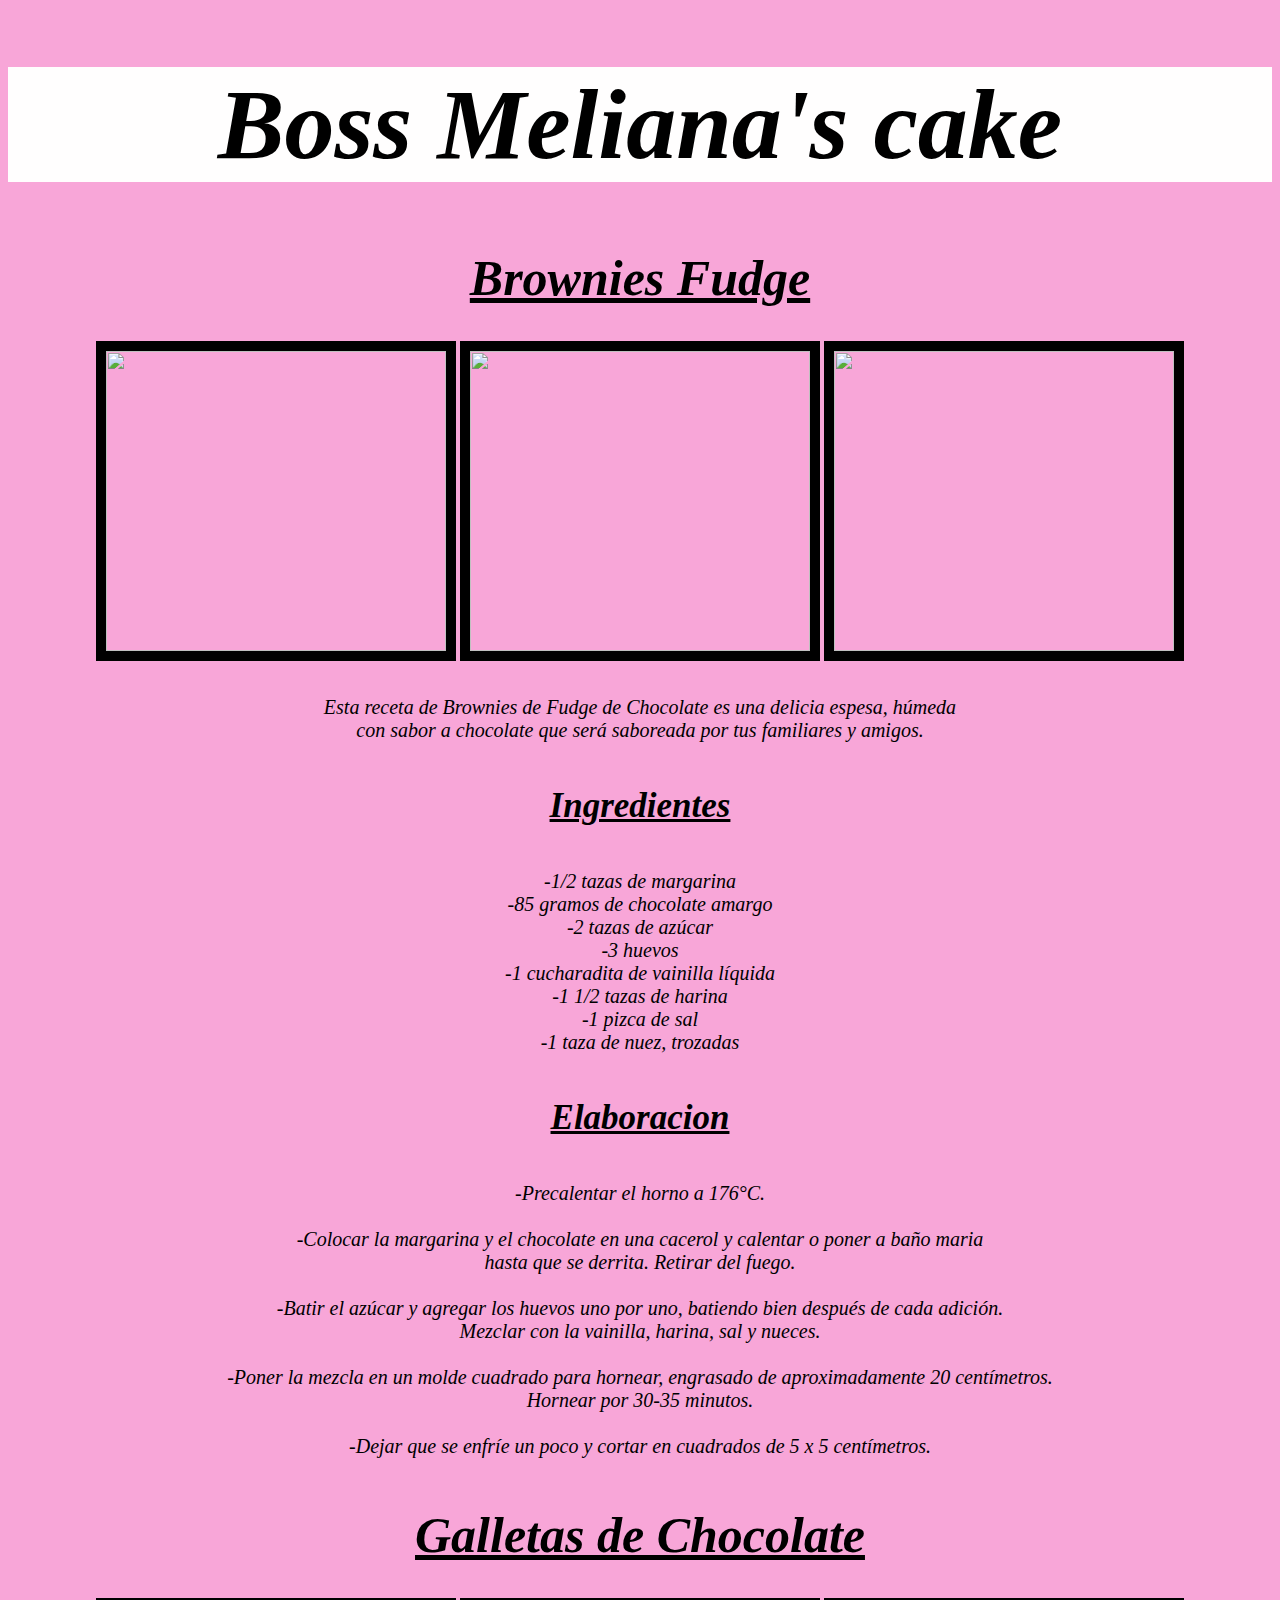
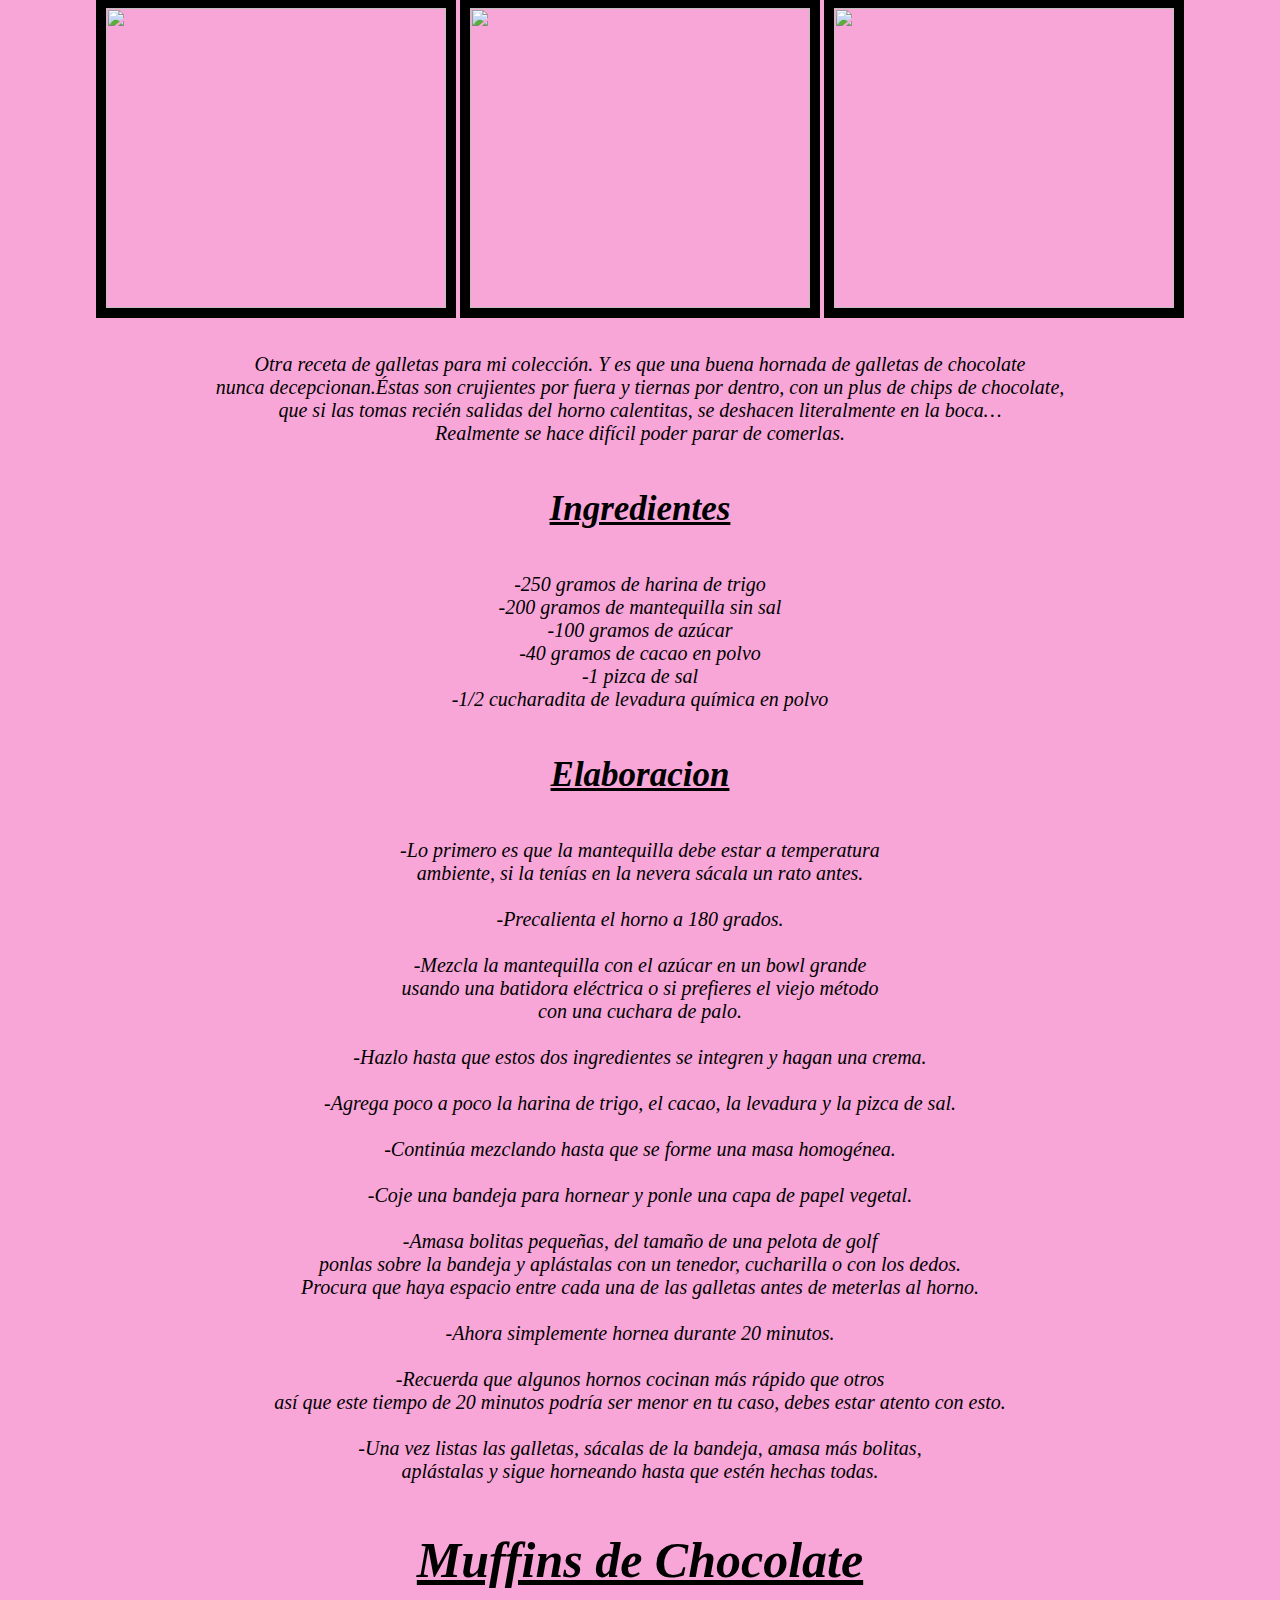
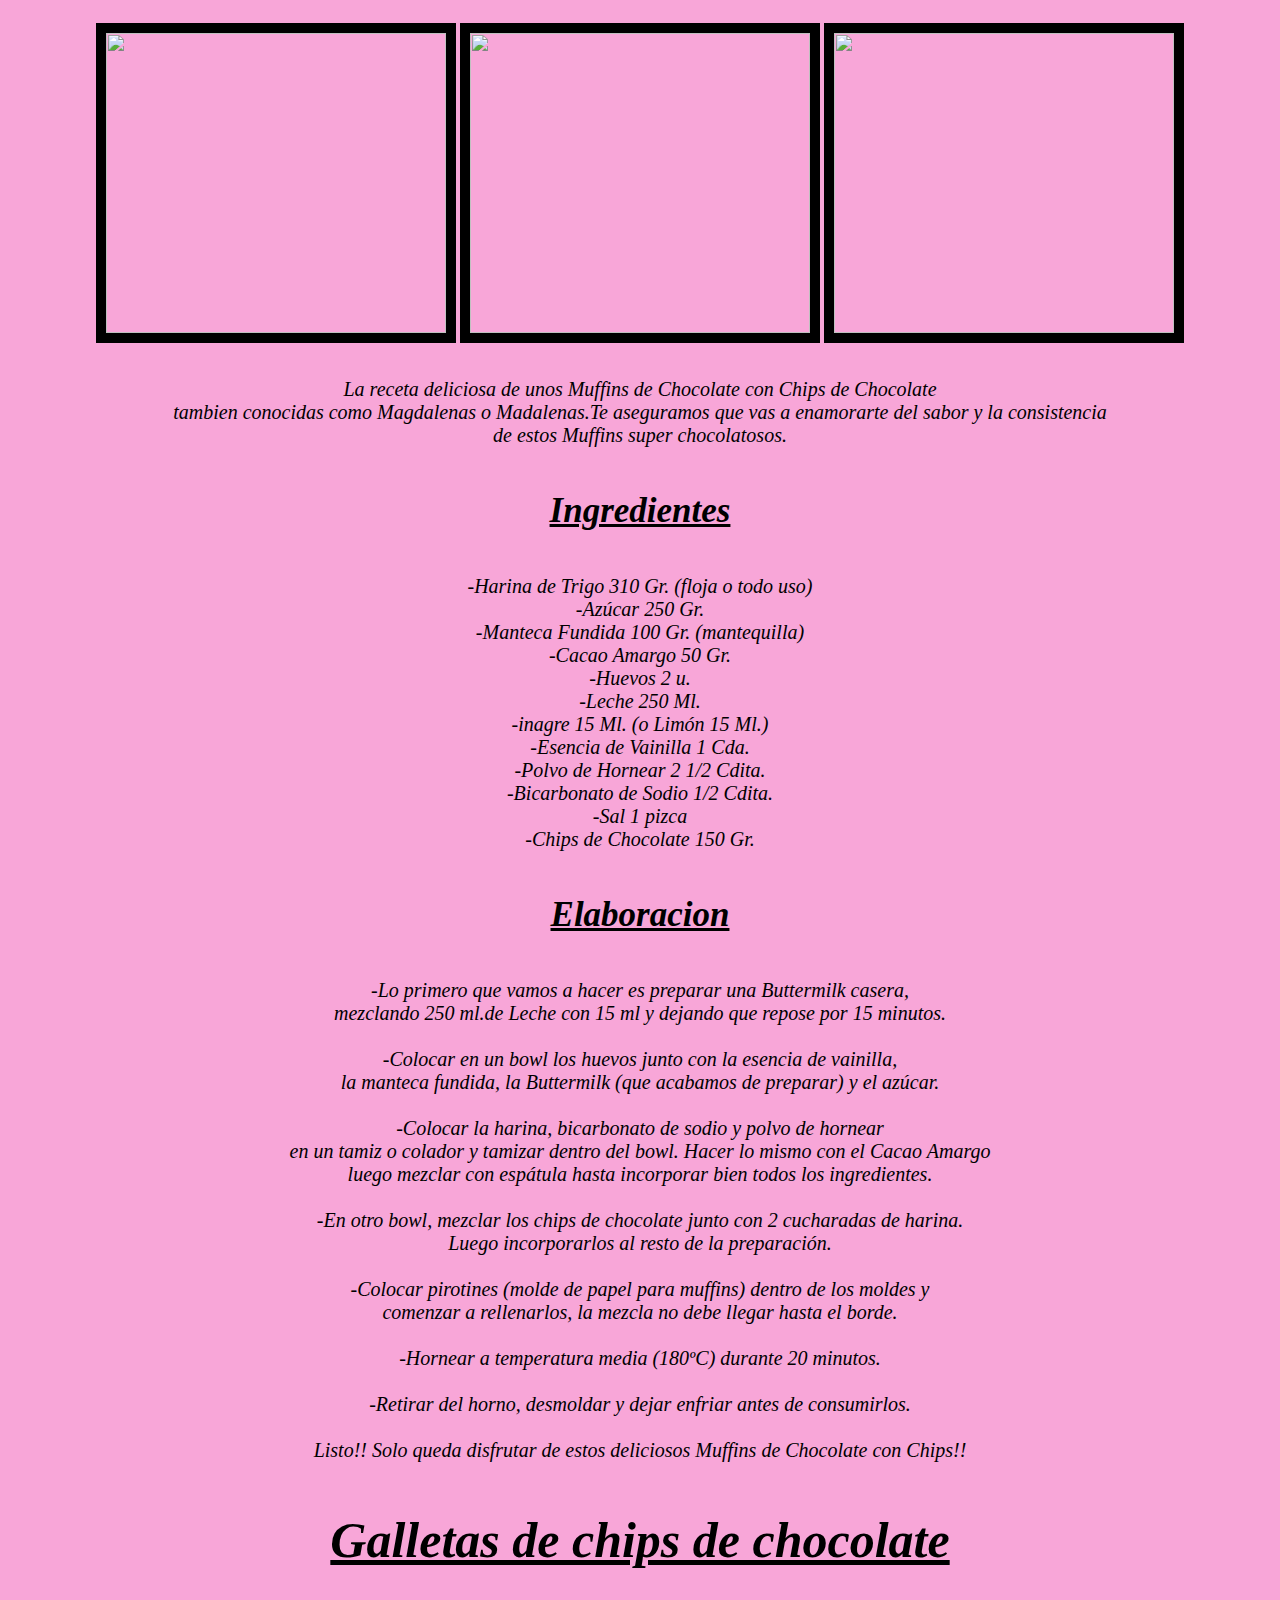
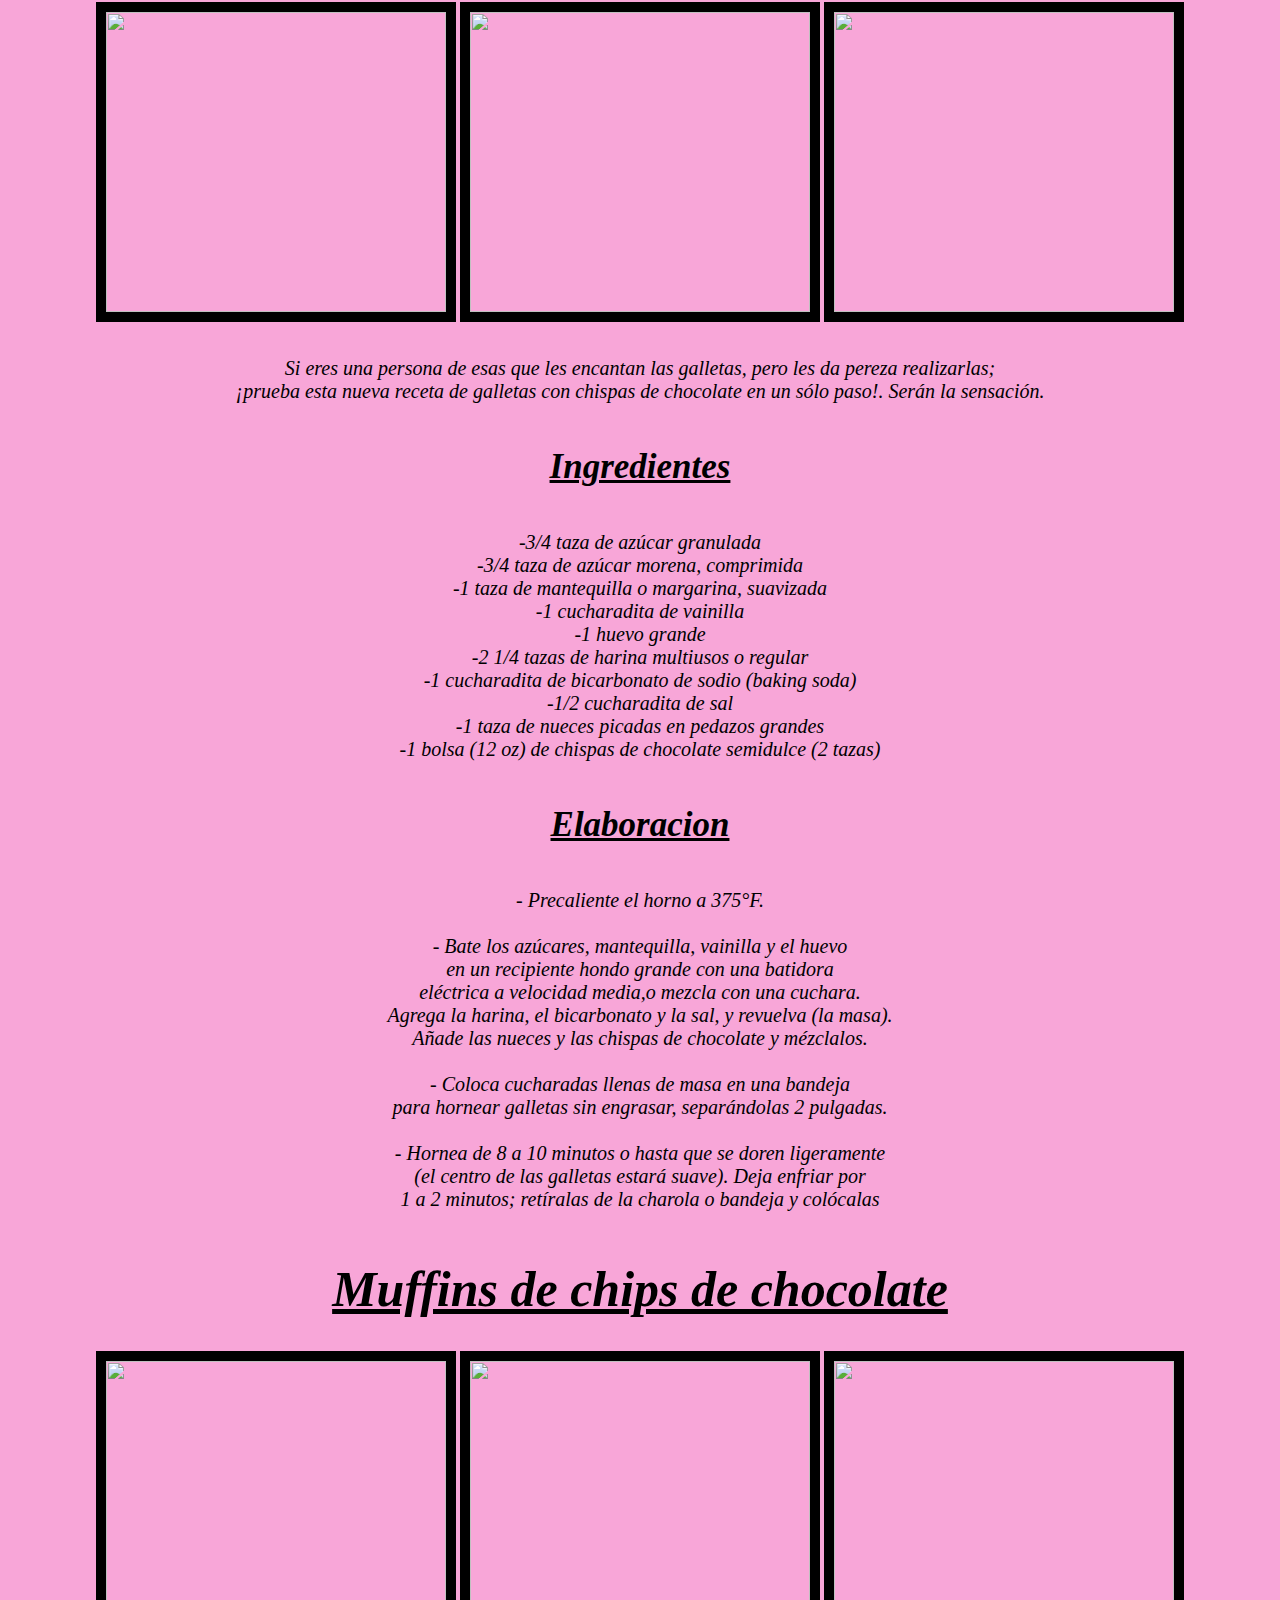
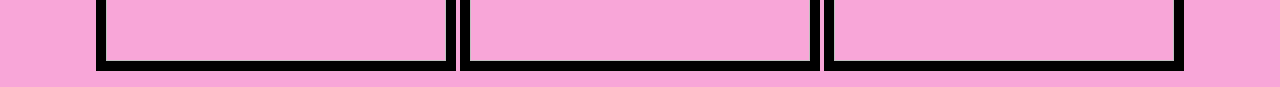
==== index.html @ 30015c32 "test" ====
<!DOCTYPE html>
<html lang="en">
<head>
    <meta charset="UTF-8">
    <meta http-equiv="X-UA-Compatible" content="IE=edge">
    <meta name="viewport" content="width=device-width, initial-scale=1.0">
    <title>Boss Meliana's cake</title>
    <link rel="stylesheet" href="style.css">

  
</head>
<body>

    <body bgcolor="#F8A6D8">
    
    <center>
        <h1 class="Boss">Boss Meliana's cake</h1>
    </center>
    <center>
        <h1 class="titulos">Brownies Fudge</h1>
        <img src="C:\Users\HP\OneDrive - Escuela Salesiana Santo Domingo Savio\Desktop\Meliana\Imagenes\Captura de pantalla 2022-04-24 121822.png" class="Brownies">
        <img src="C:\Users\HP\OneDrive - Escuela Salesiana Santo Domingo Savio\Desktop\Meliana\Imagenes\Captura de pantalla 2022-04-24 120339.png " class="Brownies">
        <img src="C:\Users\HP\OneDrive - Escuela Salesiana Santo Domingo Savio\Desktop\Meliana\Imagenes\Captura de pantalla 2022-04-24 121933.png" class="Brownies">
        <P class="Cuerpo">Esta receta de Brownies de Fudge de Chocolate es una delicia espesa, húmeda<br>
        con sabor a chocolate que será saboreada por tus familiares y amigos.</P>
        <h2 class="subtitulos">Ingredientes</h2>
        <P class="Cuerpo">
            -1/2 tazas de margarina<br>
            -85 gramos de chocolate amargo<br>
            -2 tazas de azúcar<br>
            -3 huevos<br>
            -1 cucharadita de vainilla líquida<br>
            -1 1/2 tazas de harina<br>
            -1 pizca de sal<br>
            -1 taza de nuez, trozadas<br> </P>
            <h2 class="subtitulos">Elaboracion</h2>
            <p class="Cuerpo">
        -Precalentar el horno a 176°C.<br>
        <br>-Colocar la margarina y el chocolate en una cacerol y calentar o poner a baño maria<br>
        hasta que se derrita. Retirar del fuego.<br>
        <br>-Batir el azúcar y agregar los huevos uno por uno, batiendo bien después de cada adición.<br>
        Mezclar con la vainilla, harina, sal y nueces.<br>
        <br>-Poner la mezcla en un molde cuadrado para hornear, engrasado de aproximadamente 20 centímetros.<br>
        Hornear por 30-35 minutos.<br>
        <br>-Dejar que se enfríe un poco y cortar en cuadrados de 5 x 5 centímetros.<br></p>
        <h1 class="titulos">Galletas de Chocolate </h1>
        <div>
        <img src="C:\Users\HP\OneDrive - Escuela Salesiana Santo Domingo Savio\Desktop\Meliana\Imagenes\PortadaWeb-750x500.jpg" class="Brownies"> 
        <img src="C:\Users\HP\OneDrive - Escuela Salesiana Santo Domingo Savio\Desktop\Meliana\Imagenes\Captura de pantalla 2022-04-07 115730.png " class="Brownies">
        <img src="C:\Users\HP\OneDrive - Escuela Salesiana Santo Domingo Savio\Desktop\Meliana\Imagenes\Captura de pantalla 2022-04-07 120721.png" class="Brownies">
        </div>
       <p class="Cuerpo">
        Otra receta de galletas para mi colección. Y es que una buena hornada de galletas de chocolate<br>
        nunca decepcionan.Éstas son crujientes por fuera y tiernas por dentro, con un plus de chips de chocolate,<br>
        que si las tomas recién salidas del horno calentitas, se deshacen literalmente en la boca…<br>
        Realmente se hace difícil poder parar de comerlas.<br></p>
        <h2 class="subtitulos">Ingredientes</h2>
        <p class="Cuerpo">
            -250 gramos de harina de trigo<br>
            -200 gramos de mantequilla sin sal<br>
            -100 gramos de azúcar<br>
            -40 gramos de cacao en polvo<br>
            -1 pizca de sal<br>
            -1/2 cucharadita de levadura química en polvo<br>   
        </p>
        <h2 class="subtitulos">Elaboracion</h2>
           <p class="Cuerpo">
            -Lo primero es que la mantequilla debe estar a temperatura<br> 
            ambiente, si la tenías en la nevera sácala un rato antes.<br>
            <br>-Precalienta el horno a 180 grados.<br>
            <br>-Mezcla la mantequilla con el azúcar en un bowl grande<br>
            usando una batidora eléctrica o si prefieres el viejo método<br>
            con una cuchara de palo.<br>
            <br>-Hazlo hasta que estos dos ingredientes se integren y hagan una crema.<br>
            <br>-Agrega poco a poco la harina de trigo, el cacao, la levadura y la pizca de sal.<br>
            <br>-Continúa mezclando hasta que se forme una masa homogénea.<br>
            <br>-Coje una bandeja para hornear y ponle una capa de papel vegetal.<br>
            <br>-Amasa bolitas pequeñas, del tamaño de una pelota de golf<br>
            ponlas sobre la bandeja y aplástalas con un tenedor, cucharilla o con los dedos.<br>
            Procura que haya espacio entre cada una de las galletas antes de meterlas al horno.<br>
            <br>-Ahora simplemente hornea durante 20 minutos.<br>
            <br>-Recuerda que algunos hornos cocinan más rápido que otros<br>
            así que este tiempo de 20 minutos podría ser menor en tu caso, debes estar atento con esto.<br>
            <br>-Una vez listas las galletas, sácalas de la bandeja, amasa más bolitas,<br>
            aplástalas y sigue horneando hasta que estén hechas todas.<br> 
        </p>
        <h1 class="titulos">Muffins de Chocolate</h1>
        <img src="C:\Users\HP\OneDrive - Escuela Salesiana Santo Domingo Savio\Desktop\Meliana\Imagenes\Captura de pantalla 2022-04-07 122005.png" class="Brownies">
       <img src="C:\Users\HP\OneDrive - Escuela Salesiana Santo Domingo Savio\Desktop\Meliana\Imagenes\Captura de pantalla 2022-04-07 122232.png" class="Brownies">
        <img src="C:\Users\HP\OneDrive - Escuela Salesiana Santo Domingo Savio\Desktop\Meliana\Imagenes\Captura de pantalla 2022-04-24 122651.png" class="Brownies">
        <p class="Cuerpo"> 
        La receta deliciosa de unos Muffins de Chocolate con Chips de Chocolate<br>
        tambien conocidas como Magdalenas o Madalenas.Te aseguramos que vas a enamorarte del sabor y la consistencia<br>
        de estos Muffins super chocolatosos.<br></p>
        <h2 class="subtitulos">Ingredientes</h2>
        <p class="Cuerpo">
            -Harina de Trigo 310 Gr. (floja o todo uso)<br>
            -Azúcar  250 Gr.<br>
            -Manteca Fundida  100 Gr. (mantequilla)<br>
            -Cacao Amargo 50 Gr.<br>
            -Huevos  2 u.<br>
            -Leche 250 Ml.<br>
            -inagre 15 Ml. (o Limón 15 Ml.)<br>
            -Esencia de Vainilla  1 Cda.<br>
            -Polvo de Hornear  2 1/2 Cdita.<br>
            -Bicarbonato de Sodio  1/2 Cdita.<br>
            -Sal 1 pizca<br>
            -Chips de Chocolate  150 Gr.<br>
        <h2 class="subtitulos">Elaboracion</h2>
        <p class="Cuerpo">
        -Lo primero que vamos a hacer es preparar una Buttermilk casera,<br>
        mezclando 250 ml.de Leche con 15 ml y dejando que repose por 15 minutos.<br>
        <br>-Colocar en un bowl los huevos junto con la esencia de vainilla,<br>
        la manteca fundida, la Buttermilk (que acabamos de preparar) y el azúcar.<br>
        <br>-Colocar la harina, bicarbonato de sodio y polvo de hornear<br>
        en un tamiz o colador y tamizar dentro del bowl. Hacer lo mismo con el Cacao Amargo<br>
        luego mezclar con espátula hasta incorporar bien todos los ingredientes.<br>
        <br>-En otro bowl, mezclar los chips de chocolate junto con 2 cucharadas de harina.<br>
        Luego incorporarlos al resto de la preparación.<br>
        <br>-Colocar pirotines (molde de papel para muffins) dentro de los moldes y<br>
        comenzar a rellenarlos, la mezcla no debe llegar hasta el borde.<br>
        <br>-Hornear a temperatura media (180ºC) durante 20 minutos.<br>
        <br>-Retirar del horno, desmoldar y dejar enfriar antes de consumirlos.<br>
        <br>Listo!! Solo queda disfrutar de estos deliciosos Muffins de Chocolate con Chips!!<br>
        </p>
        <h1 class="titulos">Galletas de chips de chocolate </h1>
        <img src="C:\Users\HP\OneDrive - Escuela Salesiana Santo Domingo Savio\Desktop\Meliana\Imagenes\Captura de pantalla 2022-04-24 123259.png" class="Brownies">
        <img src=" C:\Users\HP\OneDrive - Escuela Salesiana Santo Domingo Savio\Desktop\Meliana\Imagenes\Captura de pantalla 2022-04-24 123202.png" class="Brownies">
        <img src="C:\Users\HP\OneDrive - Escuela Salesiana Santo Domingo Savio\Desktop\Meliana\Imagenes\Captura de pantalla 2022-04-20 090207.png " class="Brownies">
        <p class="Cuerpo">
        Si eres una persona de esas que les encantan las galletas, pero les da pereza realizarlas;<br>
        ¡prueba esta nueva receta de galletas con chispas de chocolate en un sólo paso!. Serán la sensación.<br>
        <h2 class="subtitulos">Ingredientes</h2>
        <p class="Cuerpo">
        -3/4 taza de azúcar granulada<br>
        -3/4 taza de azúcar morena, comprimida<br>
        -1 taza de mantequilla o margarina, suavizada<br>
        -1 cucharadita de vainilla<br>
        -1 huevo grande<br>
        -2 1/4 tazas de harina multiusos o regular<br>
        -1 cucharadita de bicarbonato de sodio (baking soda)<br> 
        -1/2 cucharadita de sal<br>
        -1 taza de nueces picadas en pedazos grandes<br>
        -1 bolsa (12 oz) de chispas de chocolate semidulce (2 tazas)<br>
        </p>
        <h2 class="subtitulos">Elaboracion</h2>
        <p class="Cuerpo">        
        - Precaliente el horno a 375°F.<br>
        <br>- Bate los azúcares, mantequilla, vainilla y el huevo<br>
        en un recipiente hondo grande con una batidora<br>
        eléctrica a velocidad media,o mezcla con una cuchara.<br>
        Agrega la harina, el bicarbonato y la sal, y revuelva (la masa).<br>
        Añade las nueces y las chispas de chocolate y mézclalos.<br>
        <br>- Coloca cucharadas llenas de masa en una bandeja<br>
        para hornear galletas sin engrasar, separándolas 2 pulgadas.<br>
        <br>- Hornea de 8 a 10 minutos o hasta que se doren ligeramente<br>
        (el centro de las galletas estará suave). Deja enfriar por<br>
        1 a 2 minutos; retíralas de la charola o bandeja y colócalas<br>
    </p>
    <p>
        <h1 class="titulos">Muffins de chips de chocolate </h1>
        <img src= "Imagenes/galletas.png" class="Brownies">
        <img src="C:\Users\HP\OneDrive - Escuela Salesiana Santo Domingo Savio\Desktop\Meliana\Imagenes\Captura de pantalla 2022-04-27 082816.png" class="Brownies">
        <img src="C:\Users\HP\OneDrive - Escuela Salesiana Santo Domingo Savio\Desktop\Meliana\Imagenes\Captura de pantalla 2022-04-25 125140.png" class="Brownies">
    </p>
   
</center>
 </body> 
</html>
---- style.css ----
h1.Boss {
  background-color: rgb(255, 254, 254);
  font-style: italic;
  font-weight: 700px;
  font-size: 100px;
}
.Brownies {
  text-align: left;
  width: 340px;
  height: 300px;
  border: 10px solid; 
}  
h1.titulos {
  font-style: italic;
  font-size: 50px;
  text-decoration: underline;
  
}
p.Cuerpo {
  padding: 15px;
  font-style: italic;
  font-size: 20px;
  position: static;

}
h2.subtitulos {
 font-size: 35px;
 font-style:italic ;
 text-decoration: underline;
}
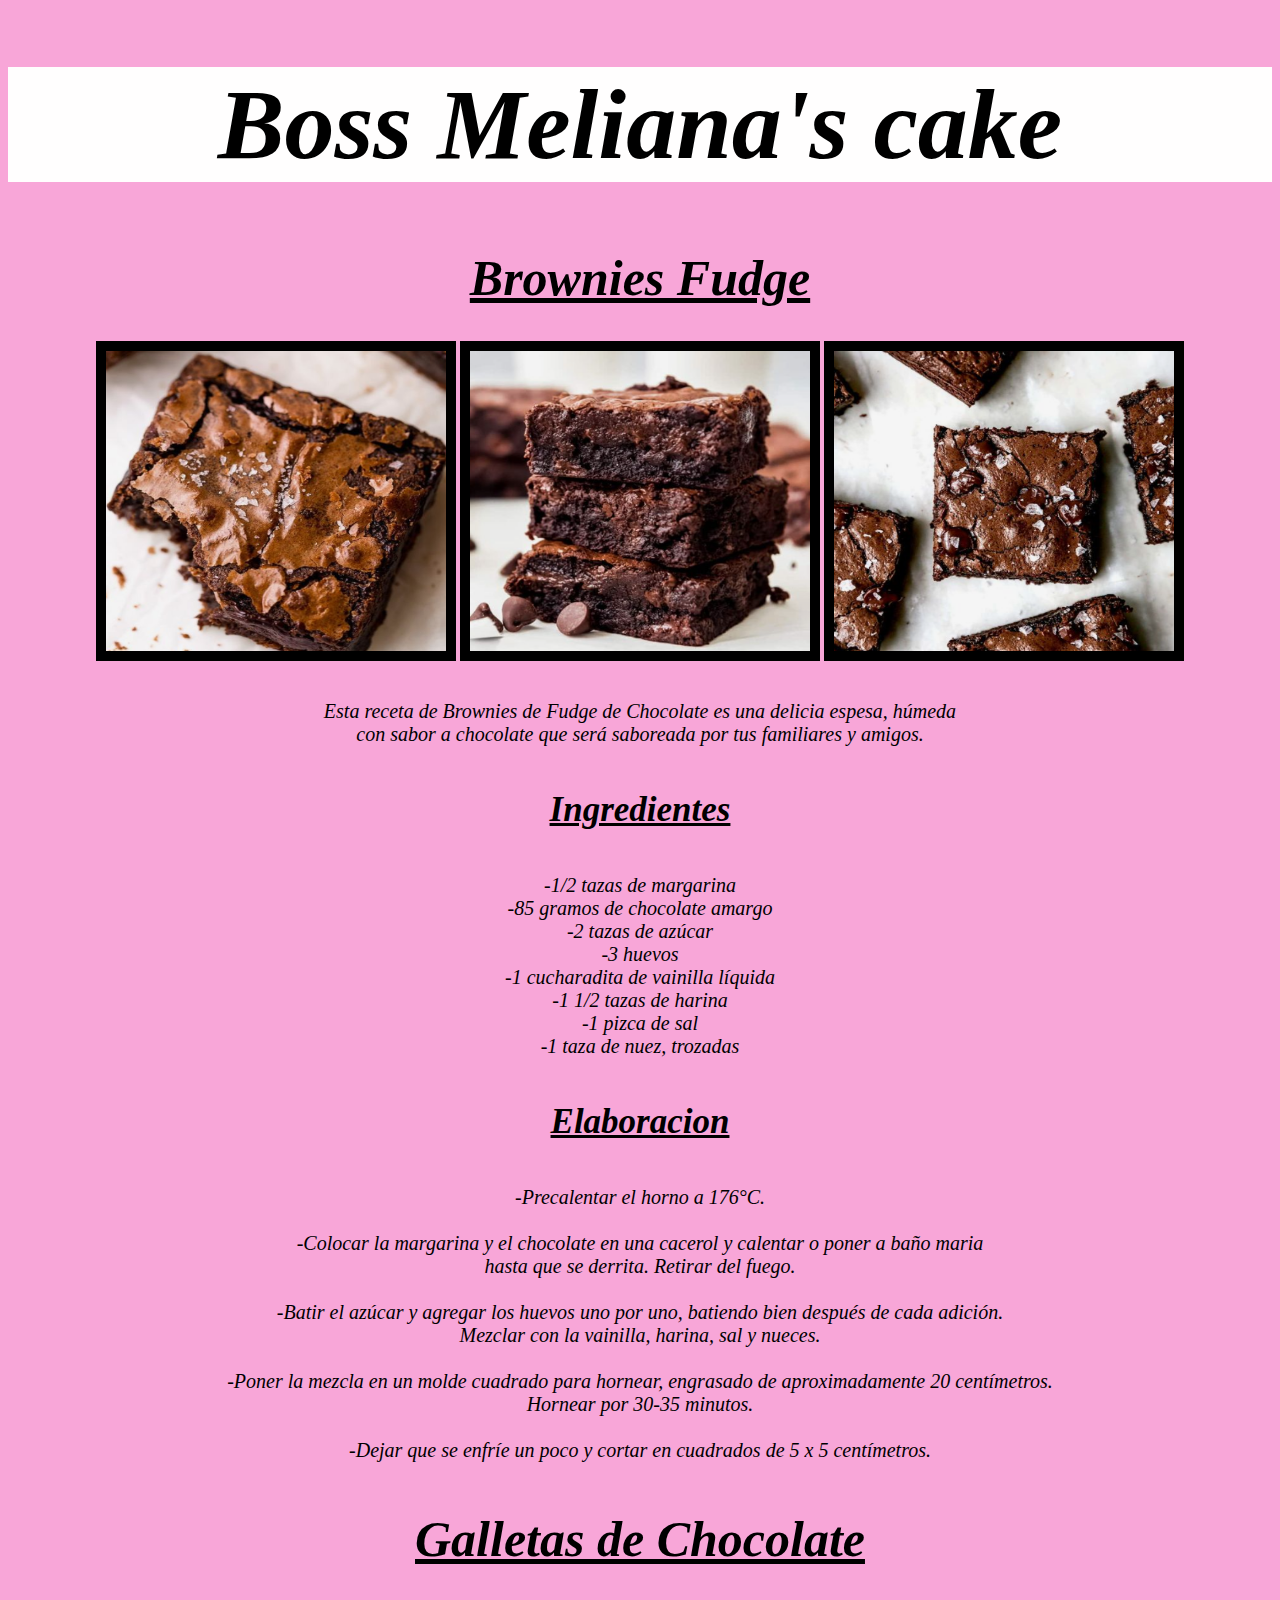
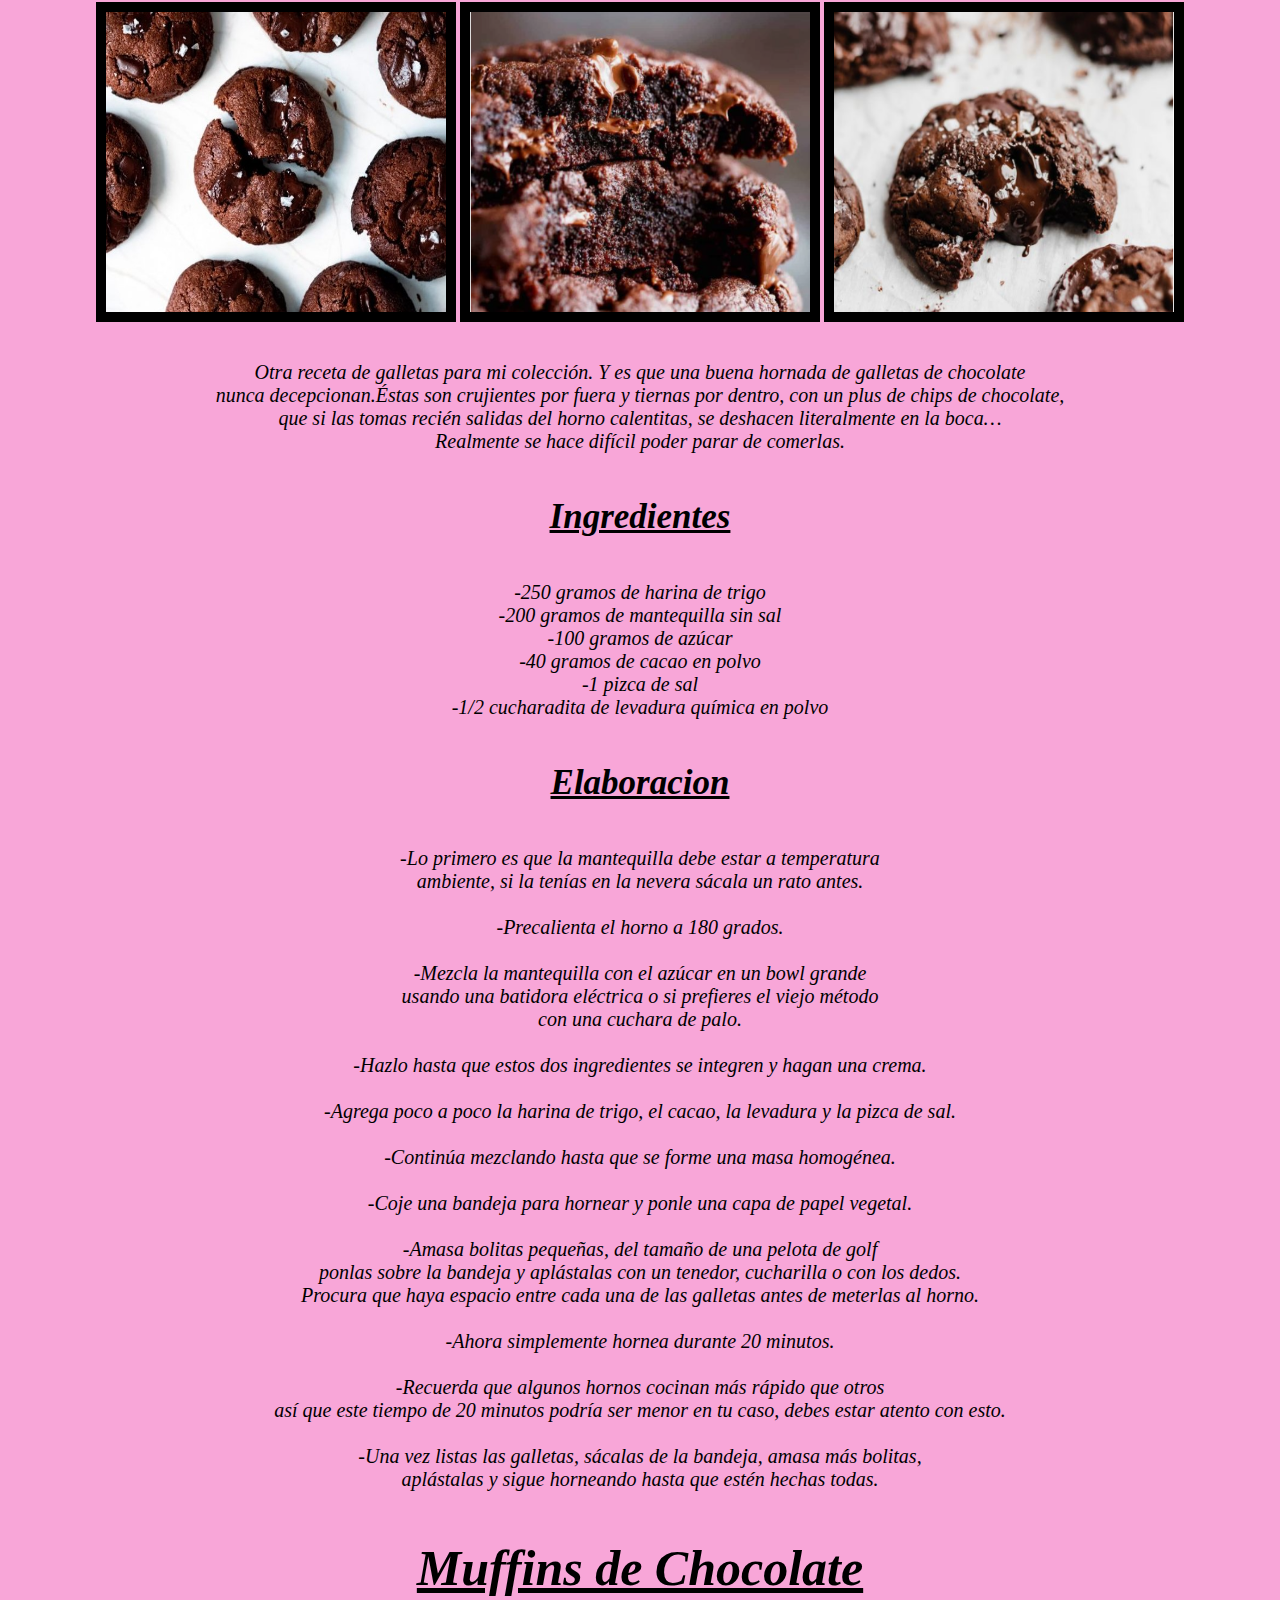
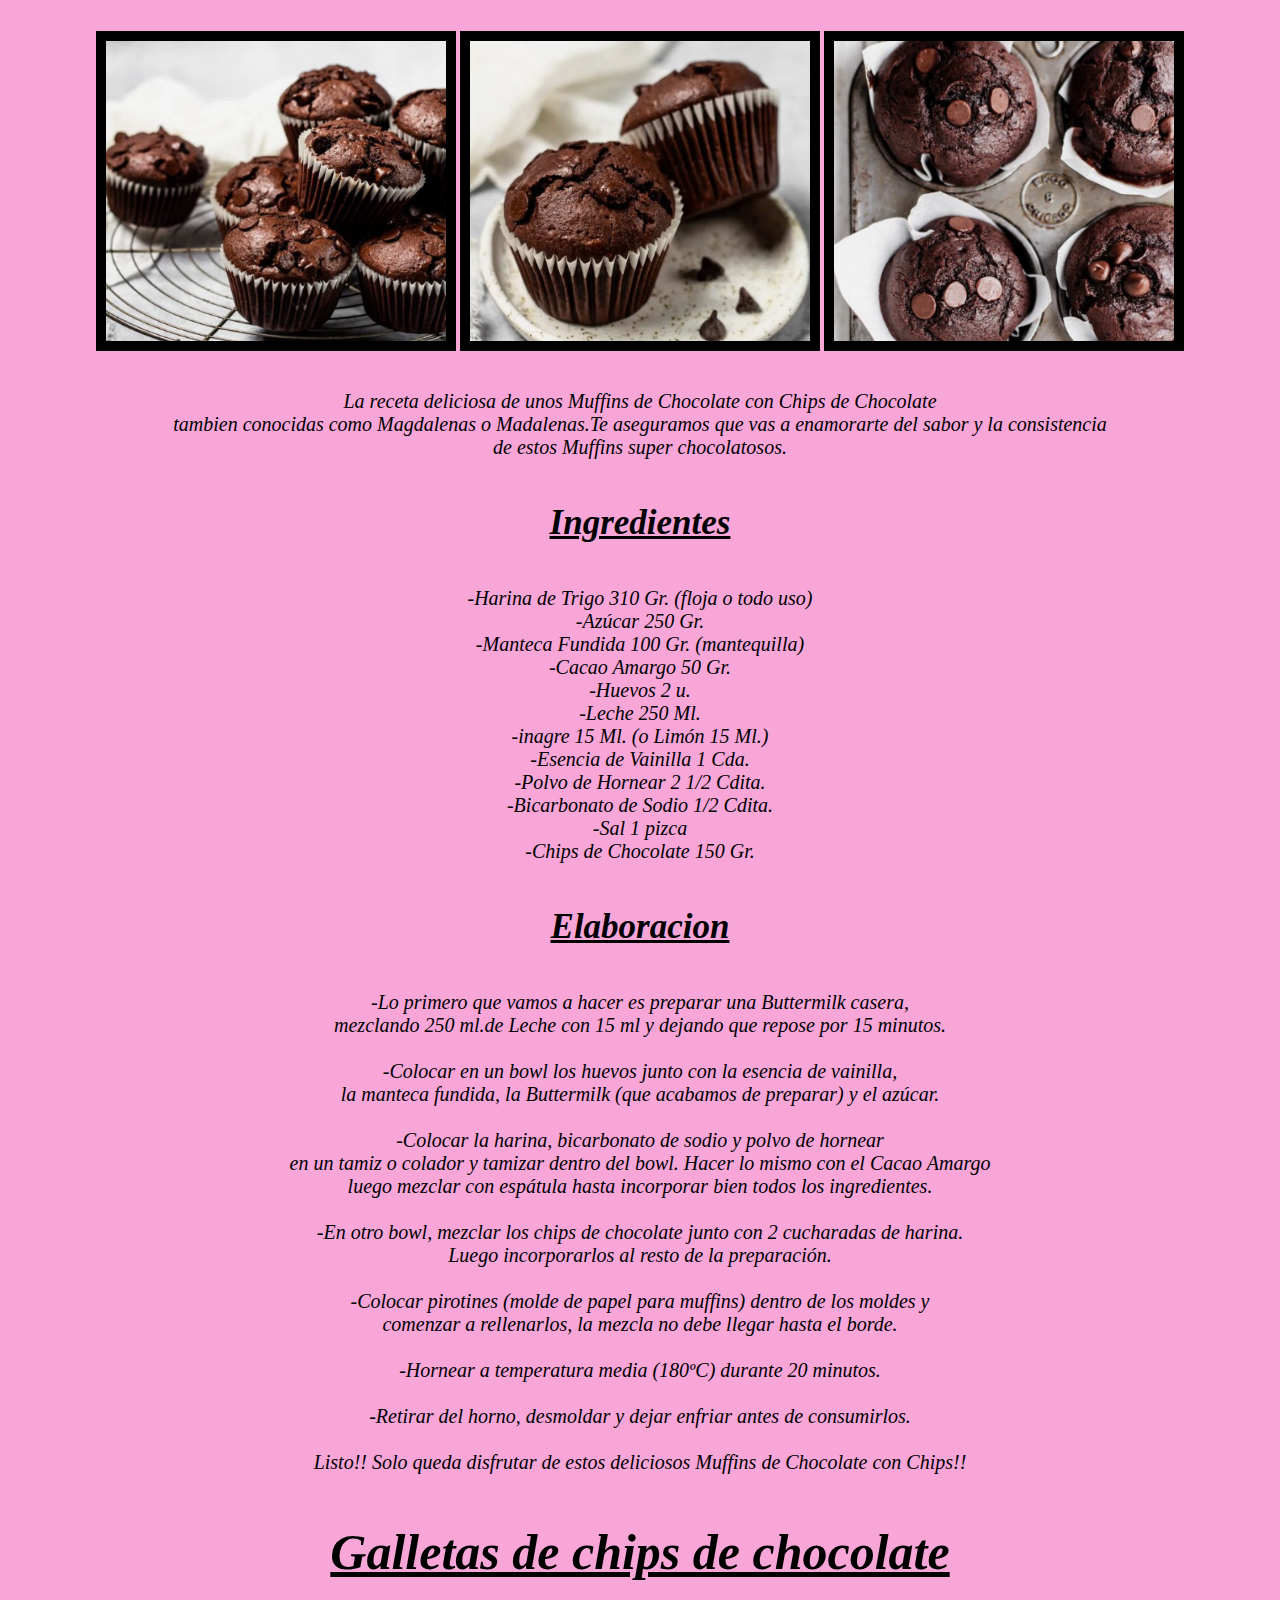
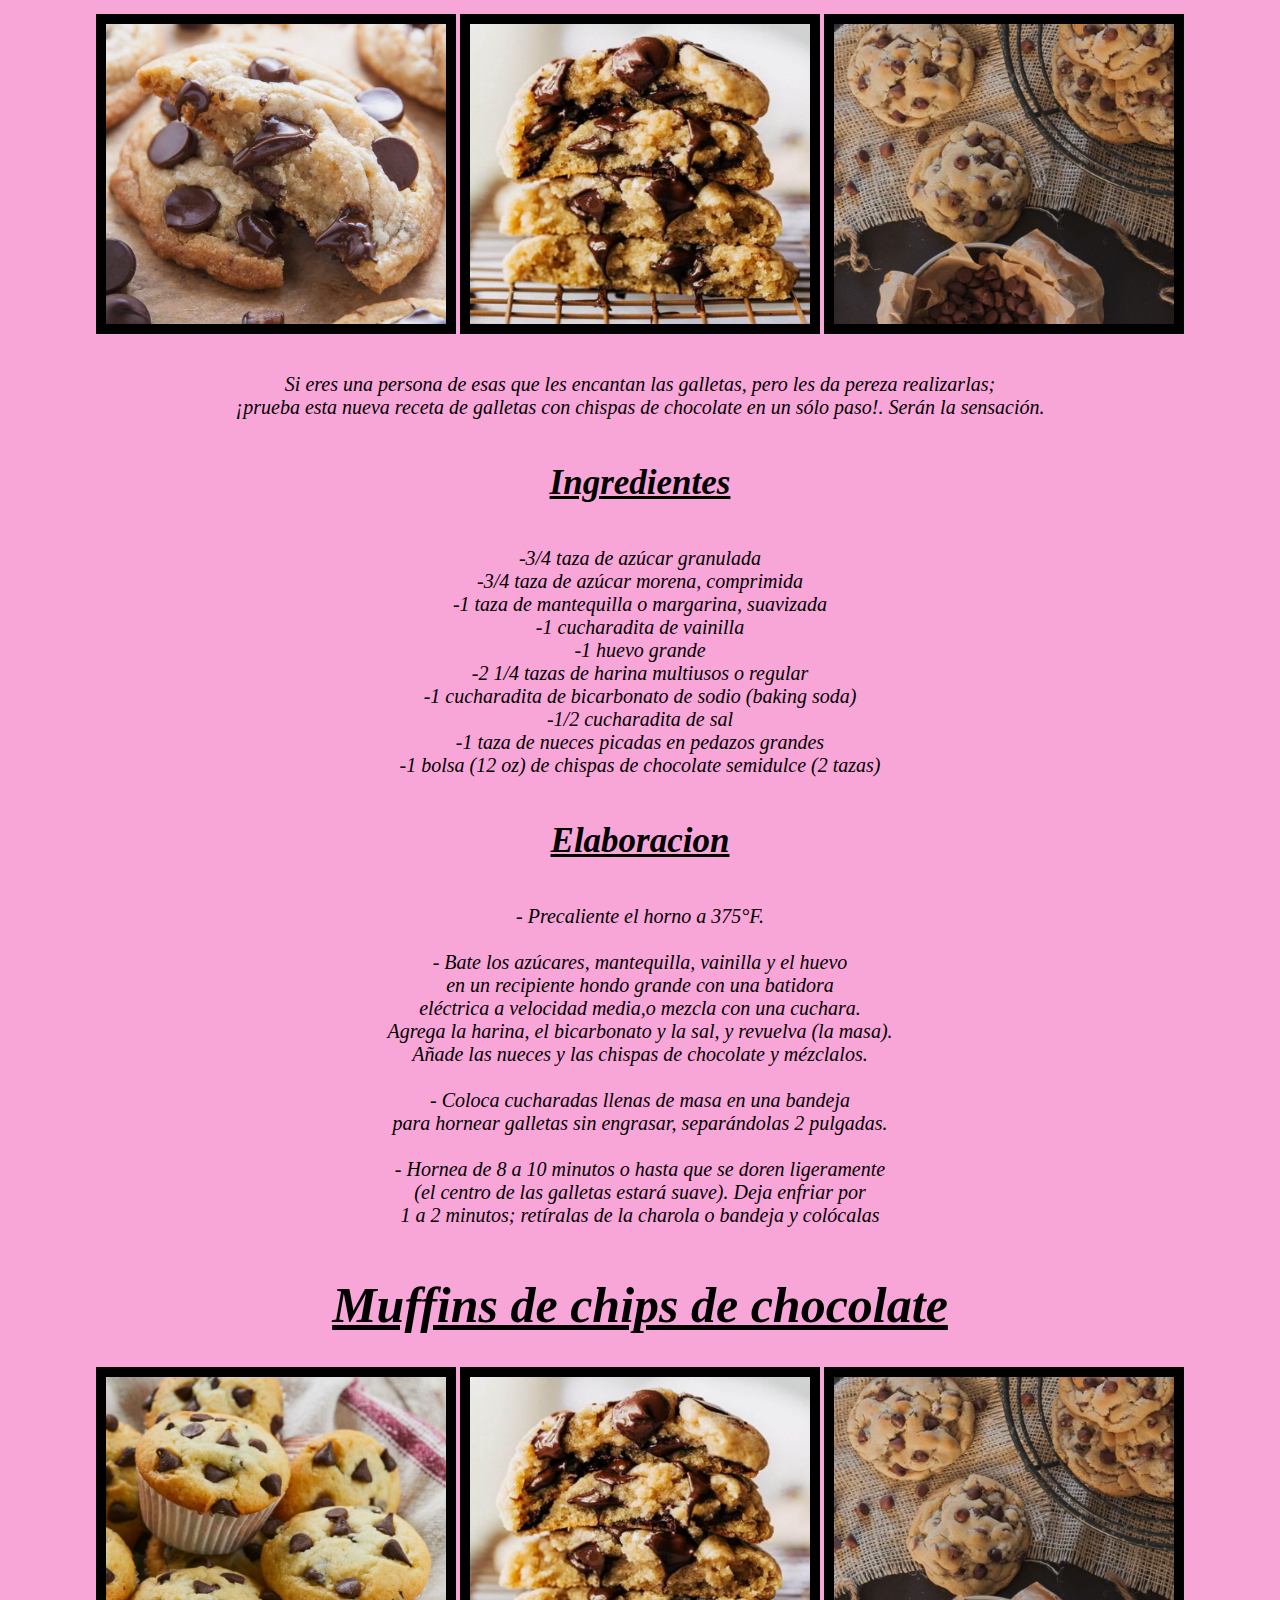
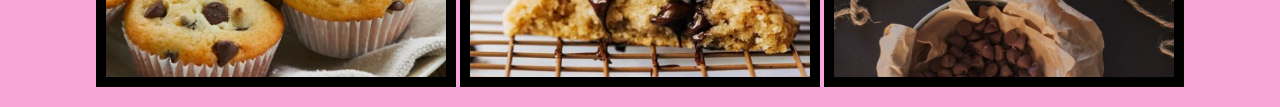
==== commit b63ebe3d: "test" ====
--- a/index.html
+++ b/index.html
@@ -18,9 +18,9 @@
     </center>
     <center>
         <h1 class="titulos">Brownies Fudge</h1>
-        <img src="C:\Users\HP\OneDrive - Escuela Salesiana Santo Domingo Savio\Desktop\Meliana\Imagenes\Captura de pantalla 2022-04-24 121822.png" class="Brownies">
-        <img src="C:\Users\HP\OneDrive - Escuela Salesiana Santo Domingo Savio\Desktop\Meliana\Imagenes\Captura de pantalla 2022-04-24 120339.png " class="Brownies">
-        <img src="C:\Users\HP\OneDrive - Escuela Salesiana Santo Domingo Savio\Desktop\Meliana\Imagenes\Captura de pantalla 2022-04-24 121933.png" class="Brownies">
+        <img src="Imagenes/brownies 1.png" class="Brownies">
+        <img src="Imagenes/brownies 2.png" class="Brownies">
+        <img src="Imagenes/brownies 3.png" class="Brownies">
         <P class="Cuerpo">Esta receta de Brownies de Fudge de Chocolate es una delicia espesa, húmeda<br>
         con sabor a chocolate que será saboreada por tus familiares y amigos.</P>
         <h2 class="subtitulos">Ingredientes</h2>
@@ -45,9 +45,9 @@
         <br>-Dejar que se enfríe un poco y cortar en cuadrados de 5 x 5 centímetros.<br></p>
         <h1 class="titulos">Galletas de Chocolate </h1>
         <div>
-        <img src="C:\Users\HP\OneDrive - Escuela Salesiana Santo Domingo Savio\Desktop\Meliana\Imagenes\PortadaWeb-750x500.jpg" class="Brownies"> 
-        <img src="C:\Users\HP\OneDrive - Escuela Salesiana Santo Domingo Savio\Desktop\Meliana\Imagenes\Captura de pantalla 2022-04-07 115730.png " class="Brownies">
-        <img src="C:\Users\HP\OneDrive - Escuela Salesiana Santo Domingo Savio\Desktop\Meliana\Imagenes\Captura de pantalla 2022-04-07 120721.png" class="Brownies">
+        <img src="Imagenes/galletas de chocolate 1.jpg" class="Brownies"> 
+        <img src="Imagenes/galletas de chocolate 2.png" class="Brownies">
+        <img src="Imagenes/galletas de chocolates 3.png" class="Brownies">
         </div>
        <p class="Cuerpo">
         Otra receta de galletas para mi colección. Y es que una buena hornada de galletas de chocolate<br>
@@ -85,9 +85,9 @@
             aplástalas y sigue horneando hasta que estén hechas todas.<br> 
         </p>
         <h1 class="titulos">Muffins de Chocolate</h1>
-        <img src="C:\Users\HP\OneDrive - Escuela Salesiana Santo Domingo Savio\Desktop\Meliana\Imagenes\Captura de pantalla 2022-04-07 122005.png" class="Brownies">
-       <img src="C:\Users\HP\OneDrive - Escuela Salesiana Santo Domingo Savio\Desktop\Meliana\Imagenes\Captura de pantalla 2022-04-07 122232.png" class="Brownies">
-        <img src="C:\Users\HP\OneDrive - Escuela Salesiana Santo Domingo Savio\Desktop\Meliana\Imagenes\Captura de pantalla 2022-04-24 122651.png" class="Brownies">
+        <img src="Imagenes/moffins de chocolate 1.png" class="Brownies">
+       <img src="Imagenes/moffins de chocolate 2.png" class="Brownies">
+        <img src="Imagenes/moffins de chocolate 3.png" class="Brownies">
         <p class="Cuerpo"> 
         La receta deliciosa de unos Muffins de Chocolate con Chips de Chocolate<br>
         tambien conocidas como Magdalenas o Madalenas.Te aseguramos que vas a enamorarte del sabor y la consistencia<br>
@@ -124,9 +124,9 @@
         <br>Listo!! Solo queda disfrutar de estos deliciosos Muffins de Chocolate con Chips!!<br>
         </p>
         <h1 class="titulos">Galletas de chips de chocolate </h1>
-        <img src="C:\Users\HP\OneDrive - Escuela Salesiana Santo Domingo Savio\Desktop\Meliana\Imagenes\Captura de pantalla 2022-04-24 123259.png" class="Brownies">
-        <img src=" C:\Users\HP\OneDrive - Escuela Salesiana Santo Domingo Savio\Desktop\Meliana\Imagenes\Captura de pantalla 2022-04-24 123202.png" class="Brownies">
-        <img src="C:\Users\HP\OneDrive - Escuela Salesiana Santo Domingo Savio\Desktop\Meliana\Imagenes\Captura de pantalla 2022-04-20 090207.png " class="Brownies">
+        <img src="Imagenes/galleta de chip 1.png" class="Brownies">
+        <img src="Imagenes/galleta de chip 2.png" class="Brownies">
+        <img src="Imagenes/galleta de chip 3.png" class="Brownies">
         <p class="Cuerpo">
         Si eres una persona de esas que les encantan las galletas, pero les da pereza realizarlas;<br>
         ¡prueba esta nueva receta de galletas con chispas de chocolate en un sólo paso!. Serán la sensación.<br>
@@ -159,9 +159,9 @@
     </p>
     <p>
         <h1 class="titulos">Muffins de chips de chocolate </h1>
-        <img src= "Imagenes/galletas.png" class="Brownies">
-        <img src="C:\Users\HP\OneDrive - Escuela Salesiana Santo Domingo Savio\Desktop\Meliana\Imagenes\Captura de pantalla 2022-04-27 082816.png" class="Brownies">
-        <img src="C:\Users\HP\OneDrive - Escuela Salesiana Santo Domingo Savio\Desktop\Meliana\Imagenes\Captura de pantalla 2022-04-25 125140.png" class="Brownies">
+        <img src= "Imagenes/moffins de chips 1.png" class="Brownies">
+        <img src="Imagenes/galleta de chip 2.png" class="Brownies">
+        <img src="Imagenes/galleta de chip 3.png" class="Brownies">
     </p>
    
 </center>
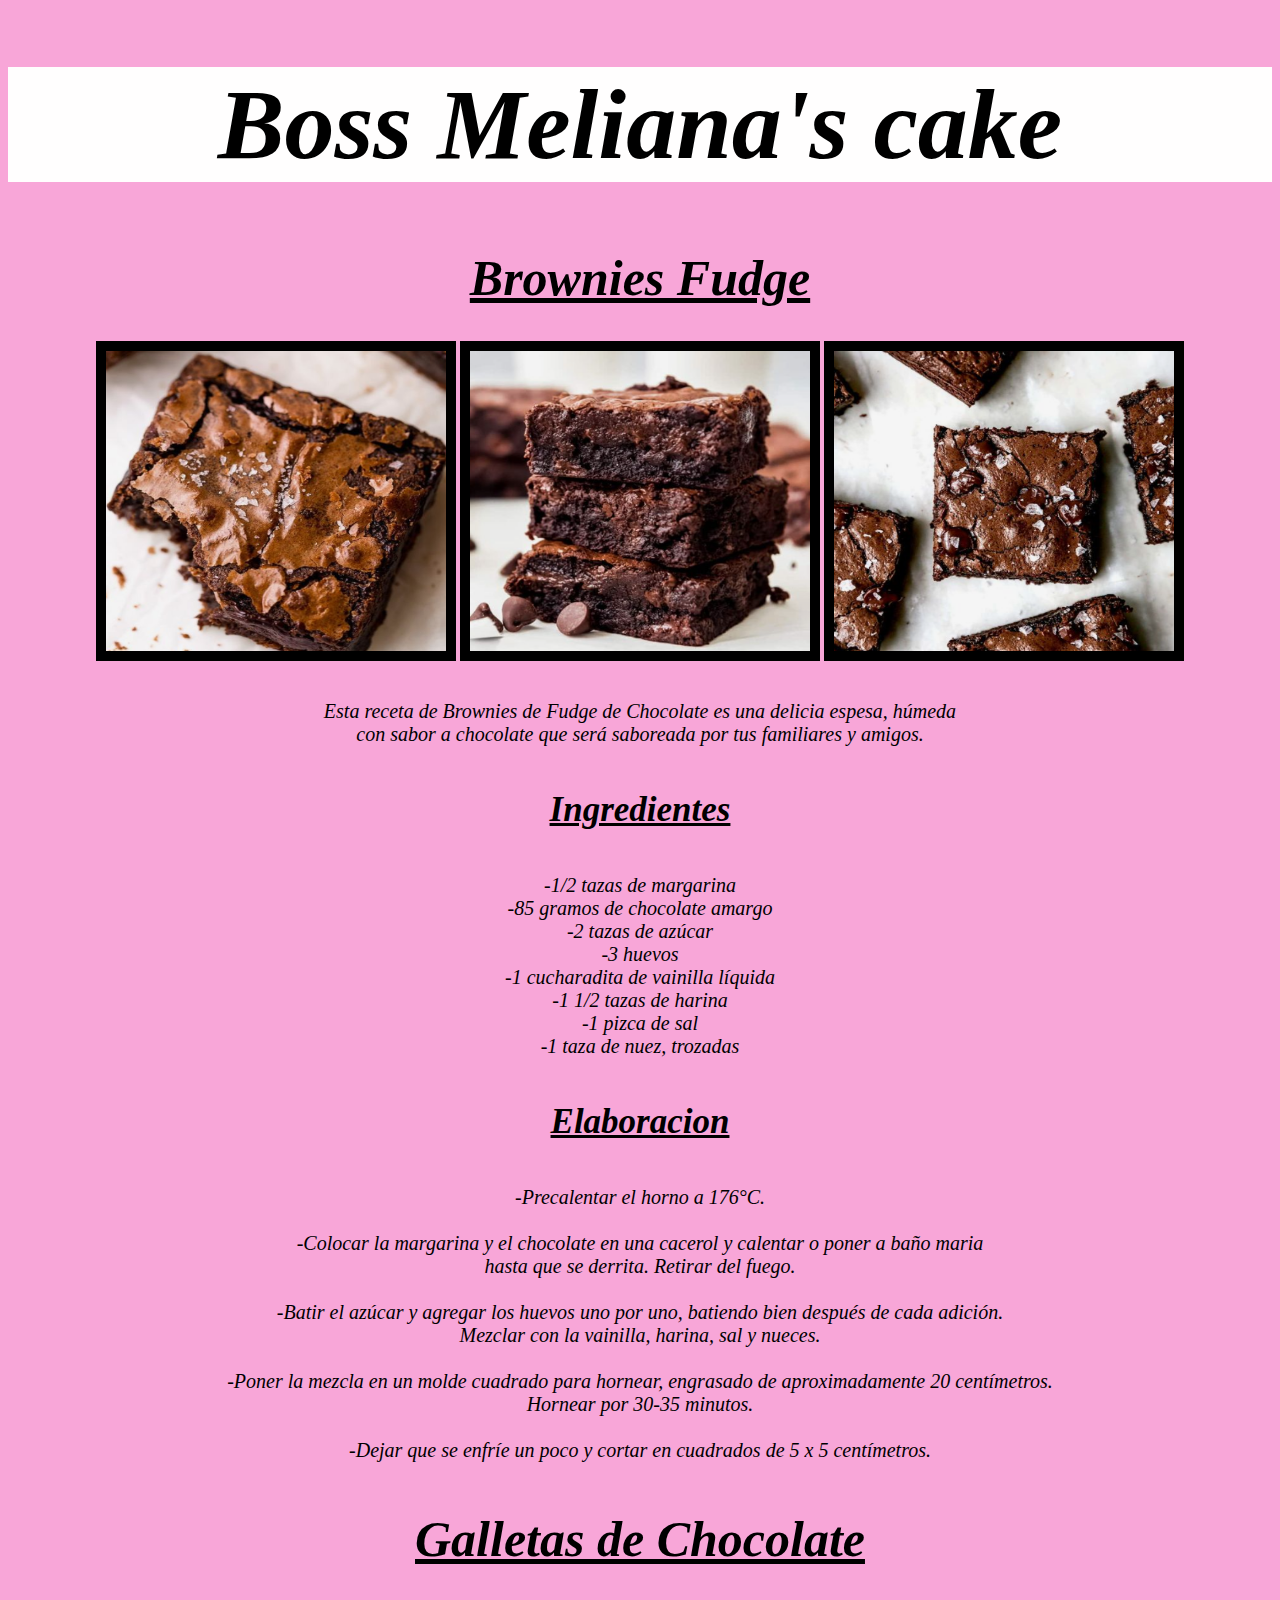
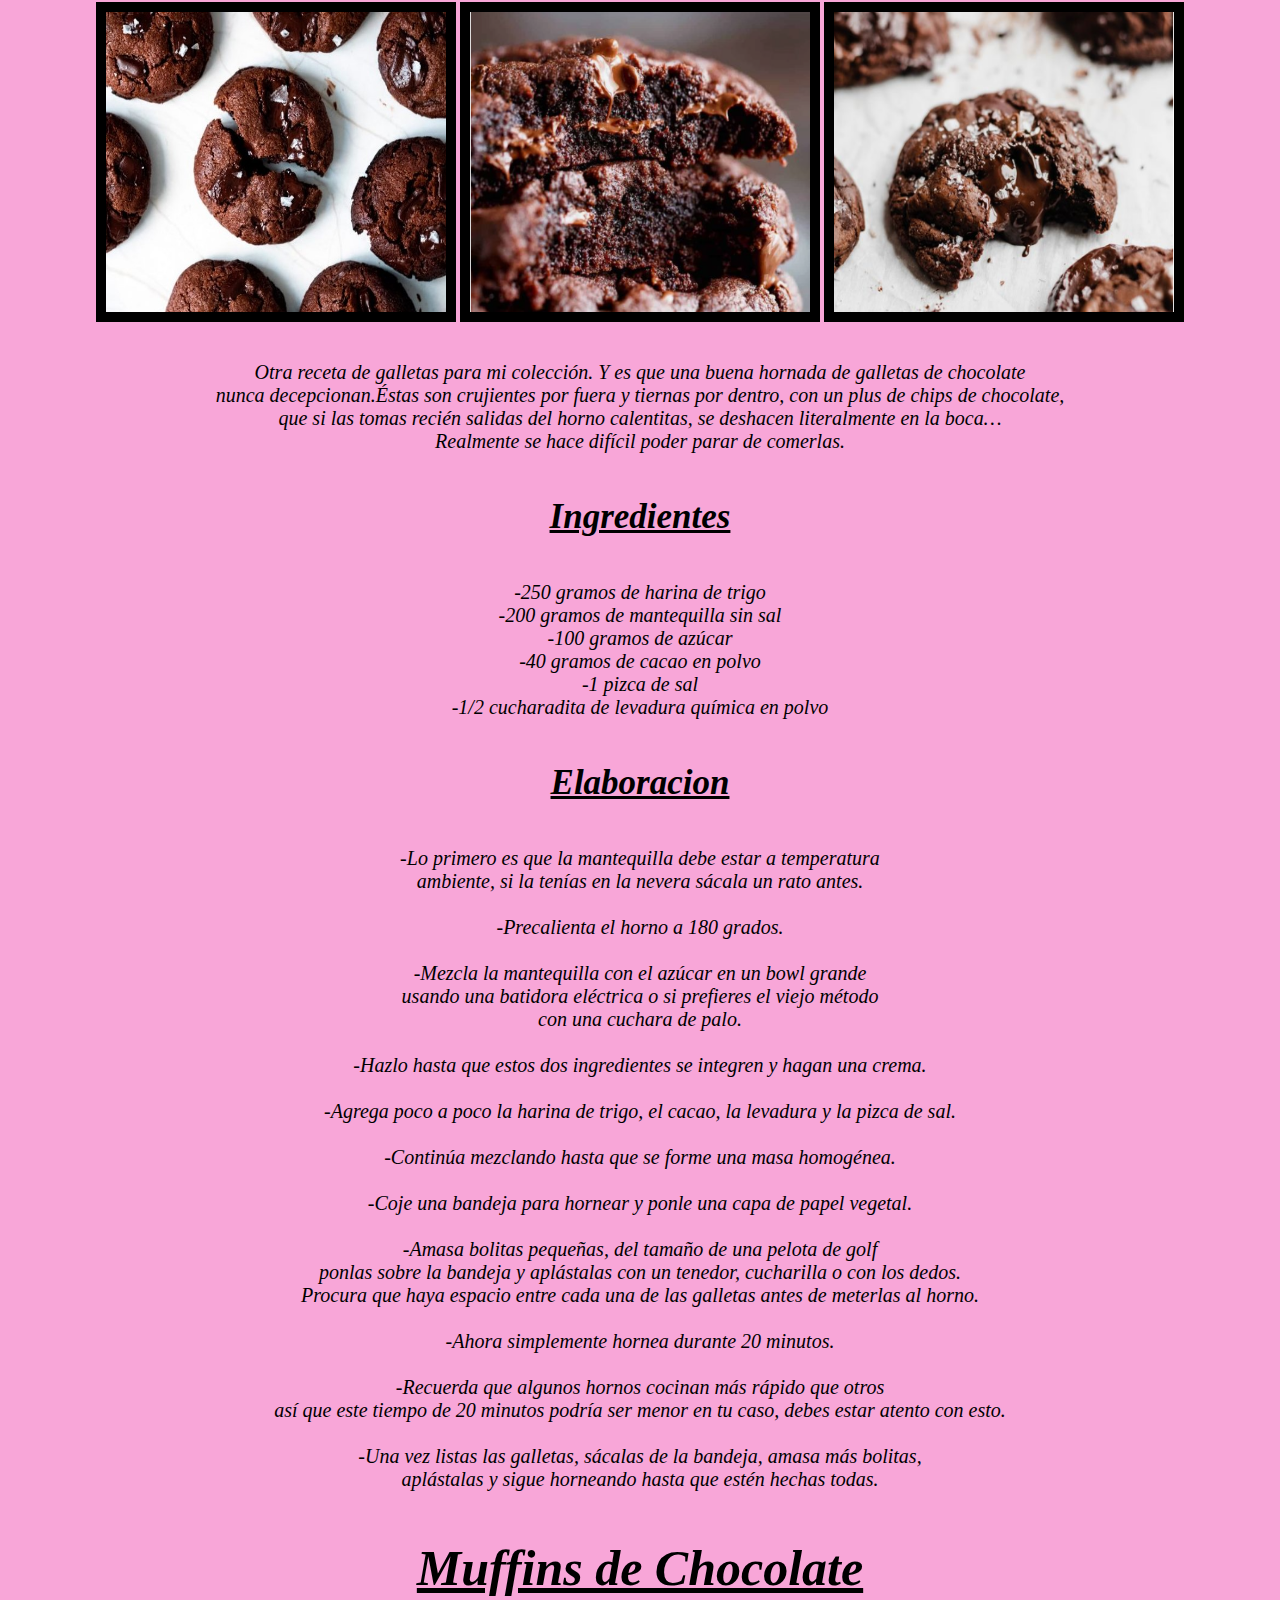
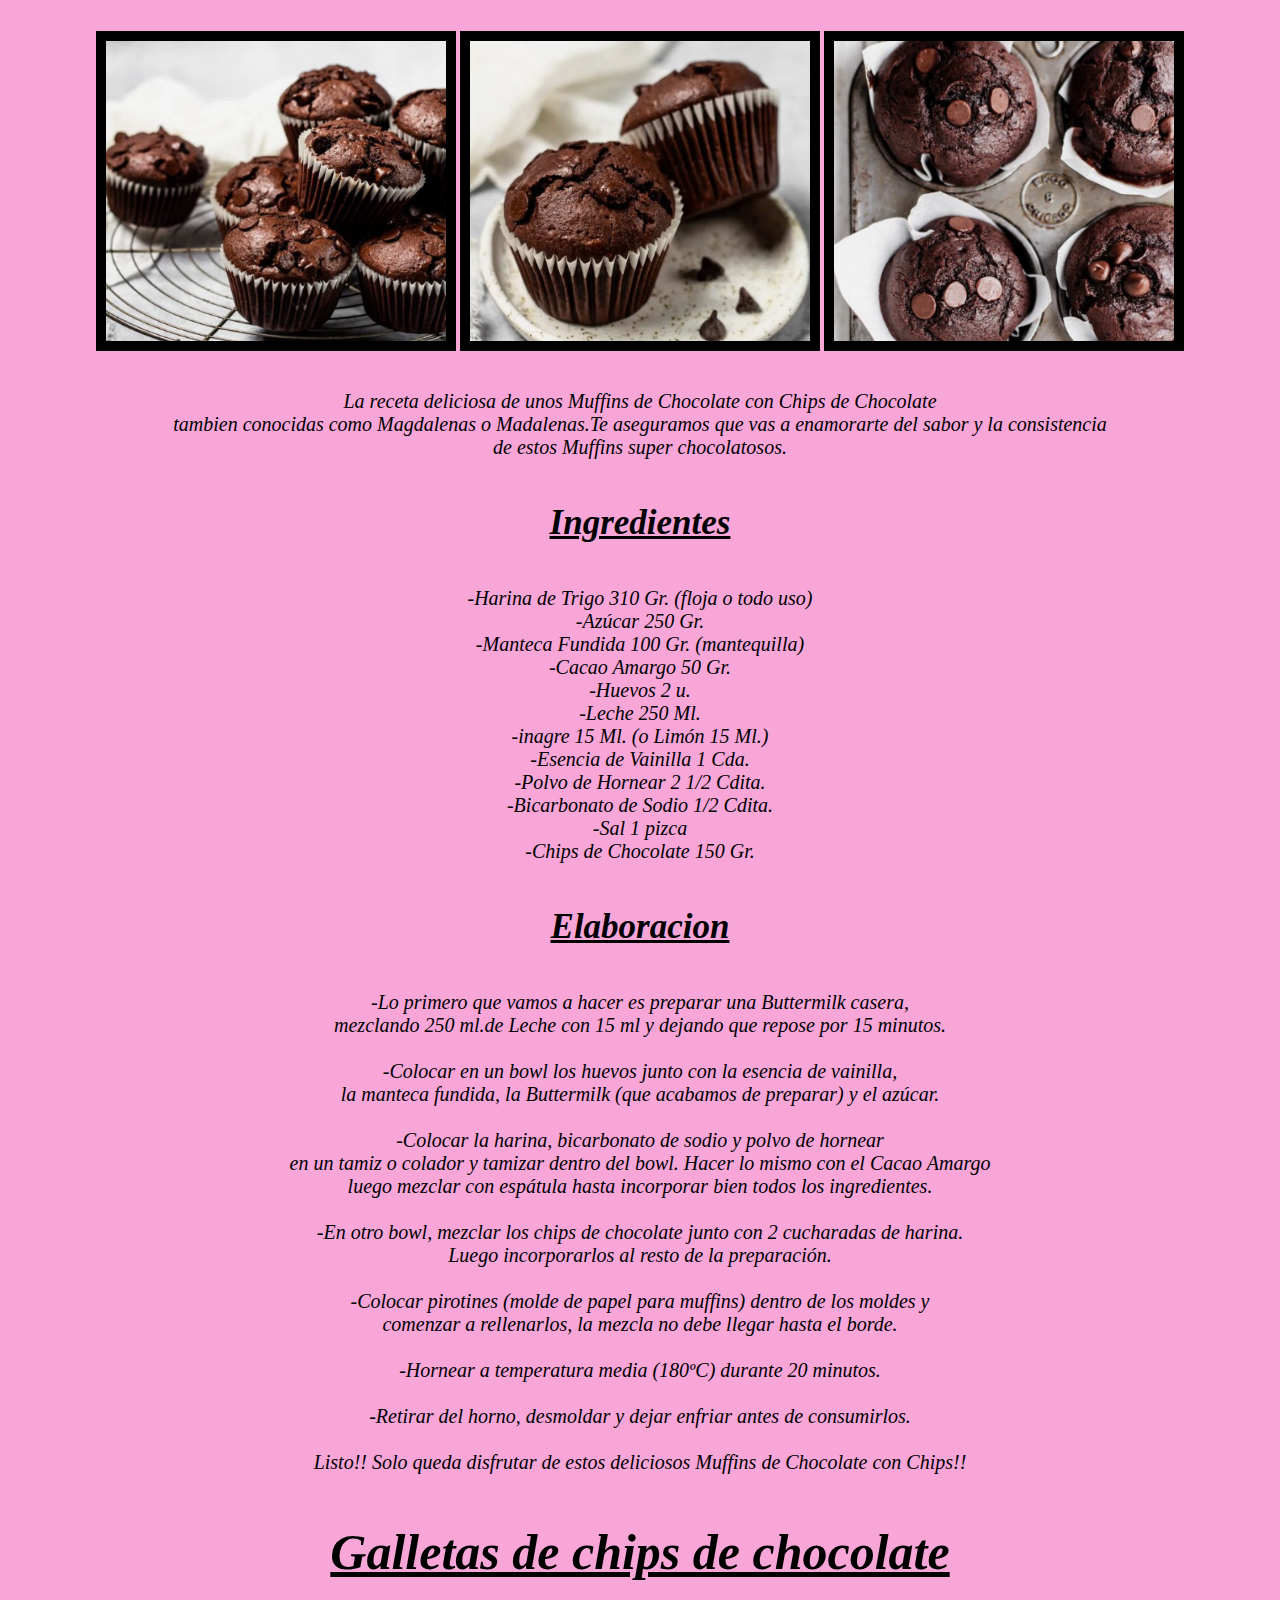
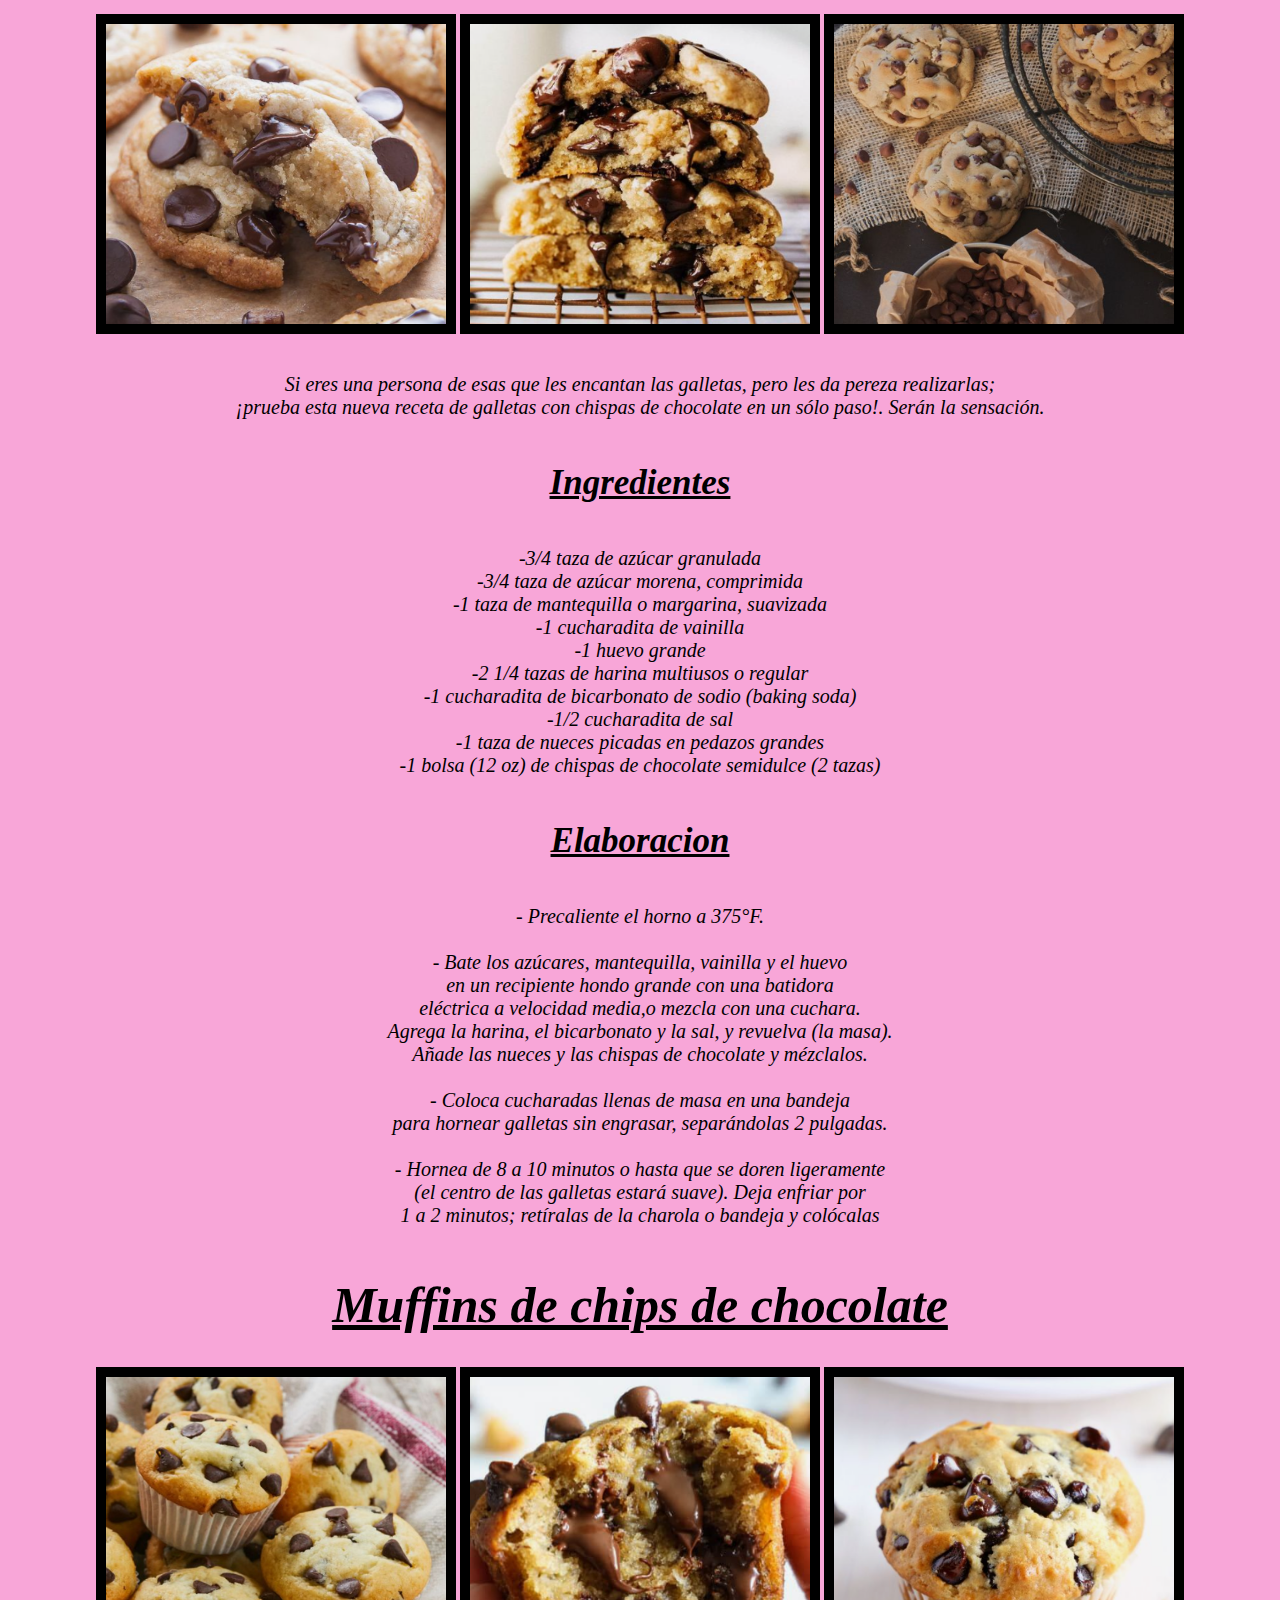
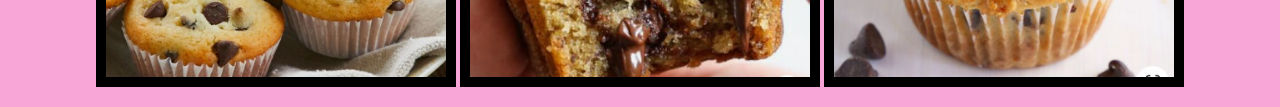
==== commit f89701af: "test" ====
--- a/index.html
+++ b/index.html
@@ -160,8 +160,8 @@
     <p>
         <h1 class="titulos">Muffins de chips de chocolate </h1>
         <img src= "Imagenes/moffins de chips 1.png" class="Brownies">
-        <img src="Imagenes/galleta de chip 2.png" class="Brownies">
-        <img src="Imagenes/galleta de chip 3.png" class="Brownies">
+        <img src="Imagenes/moffins de chip 2.png" class="Brownies">
+        <img src="Imagenes/moffins de chips 3.png" class="Brownies">
     </p>
    
 </center>
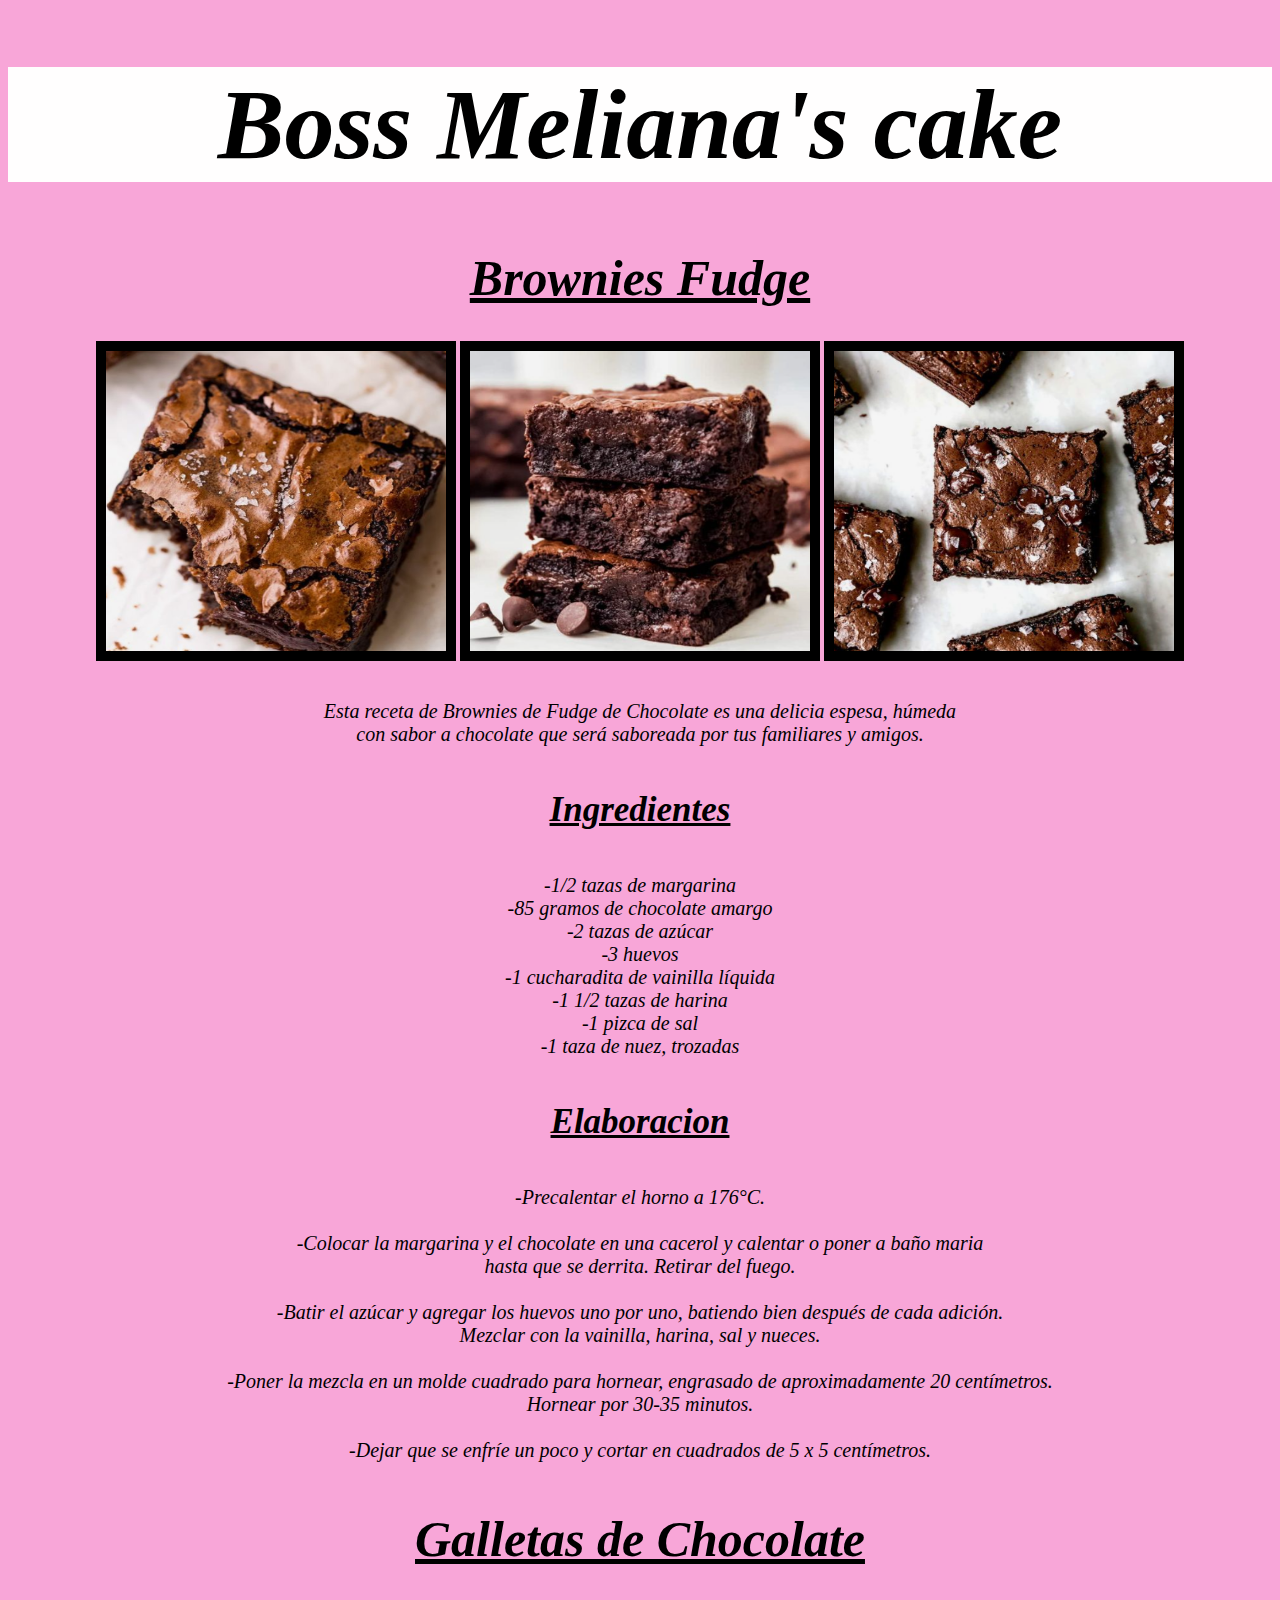
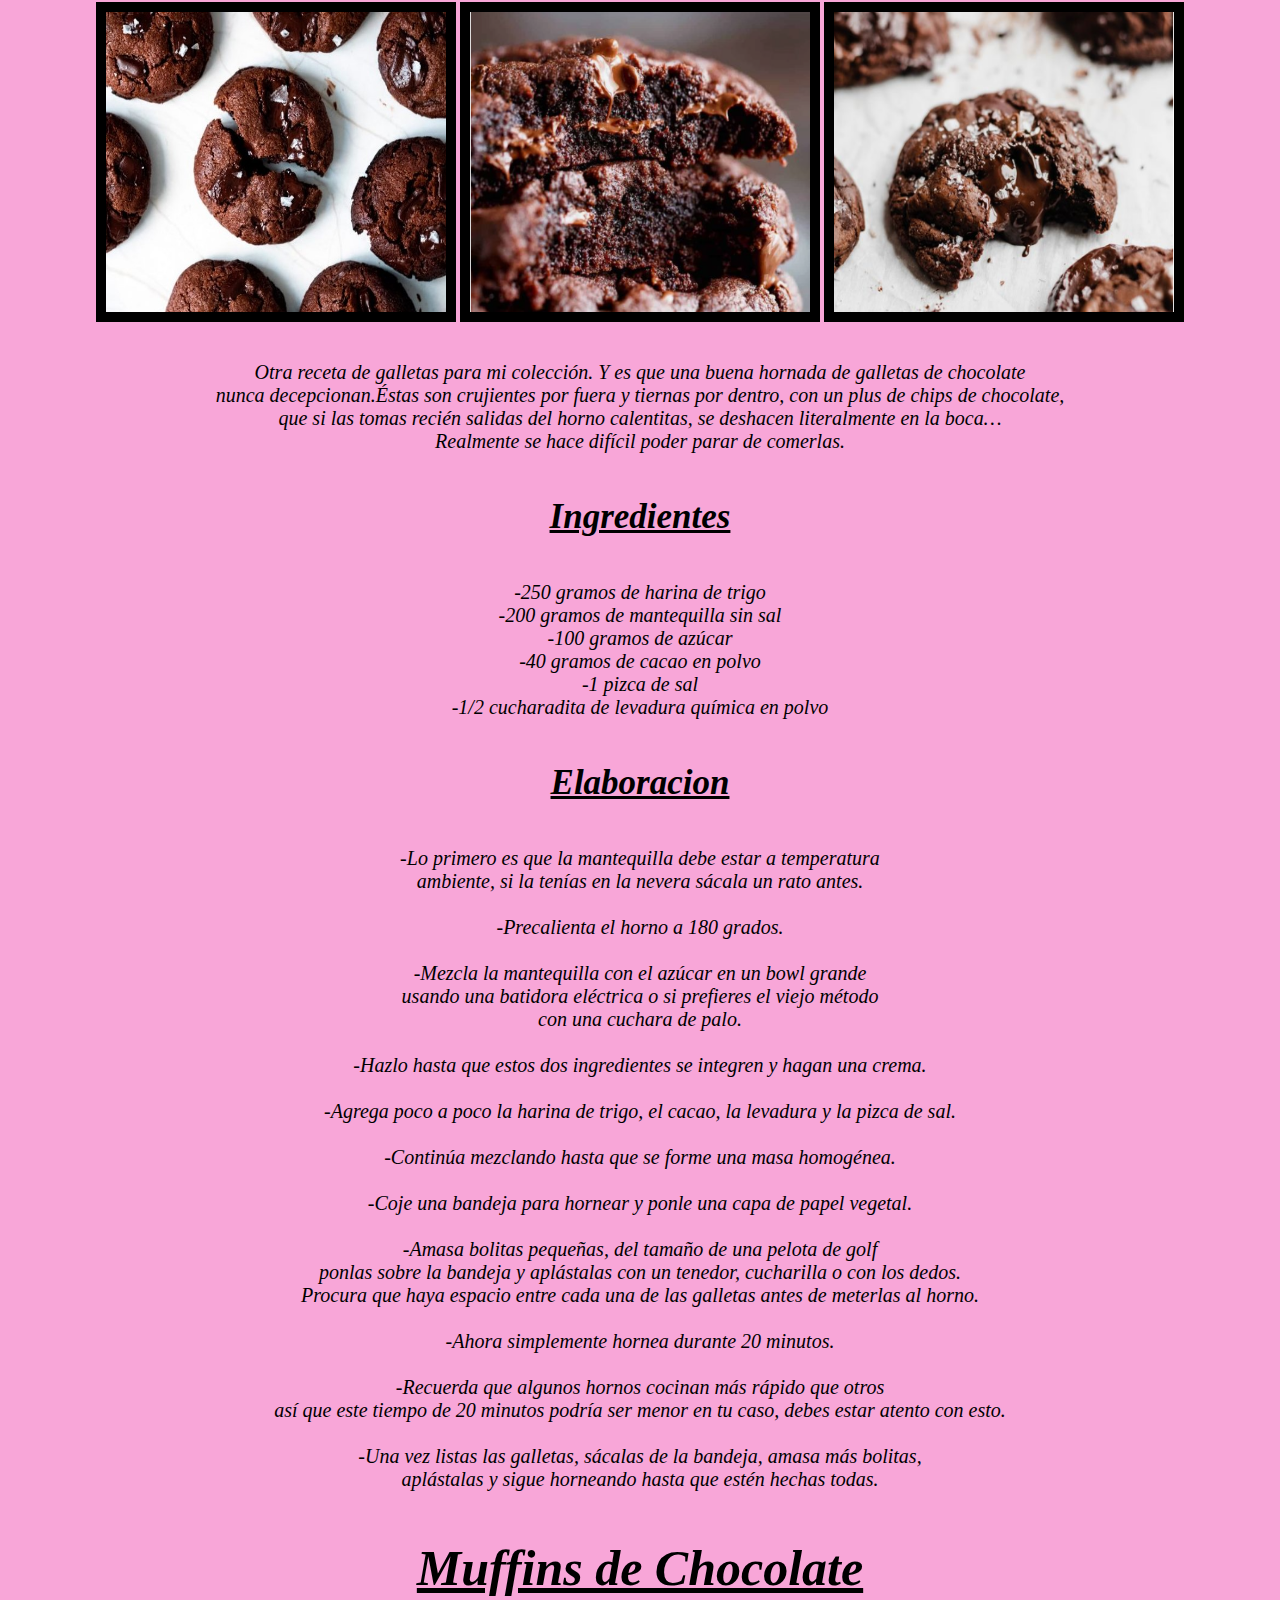
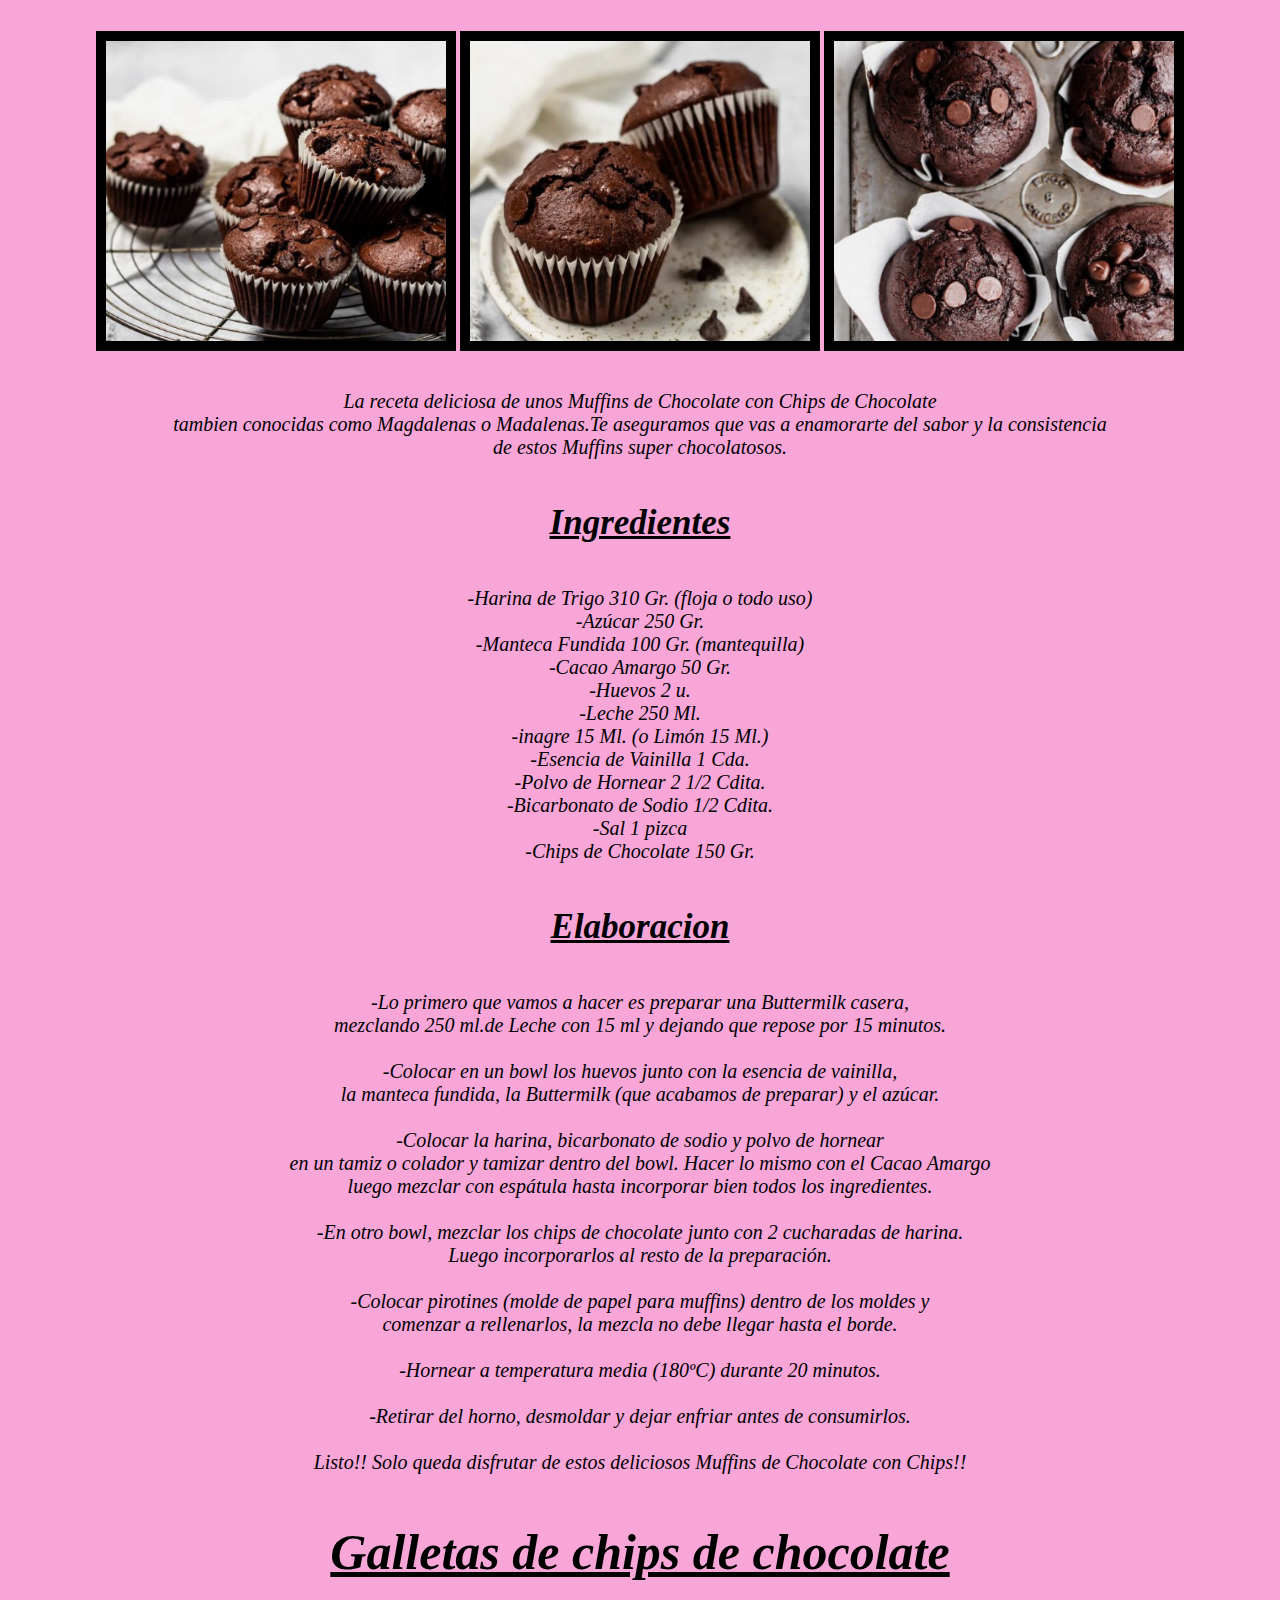
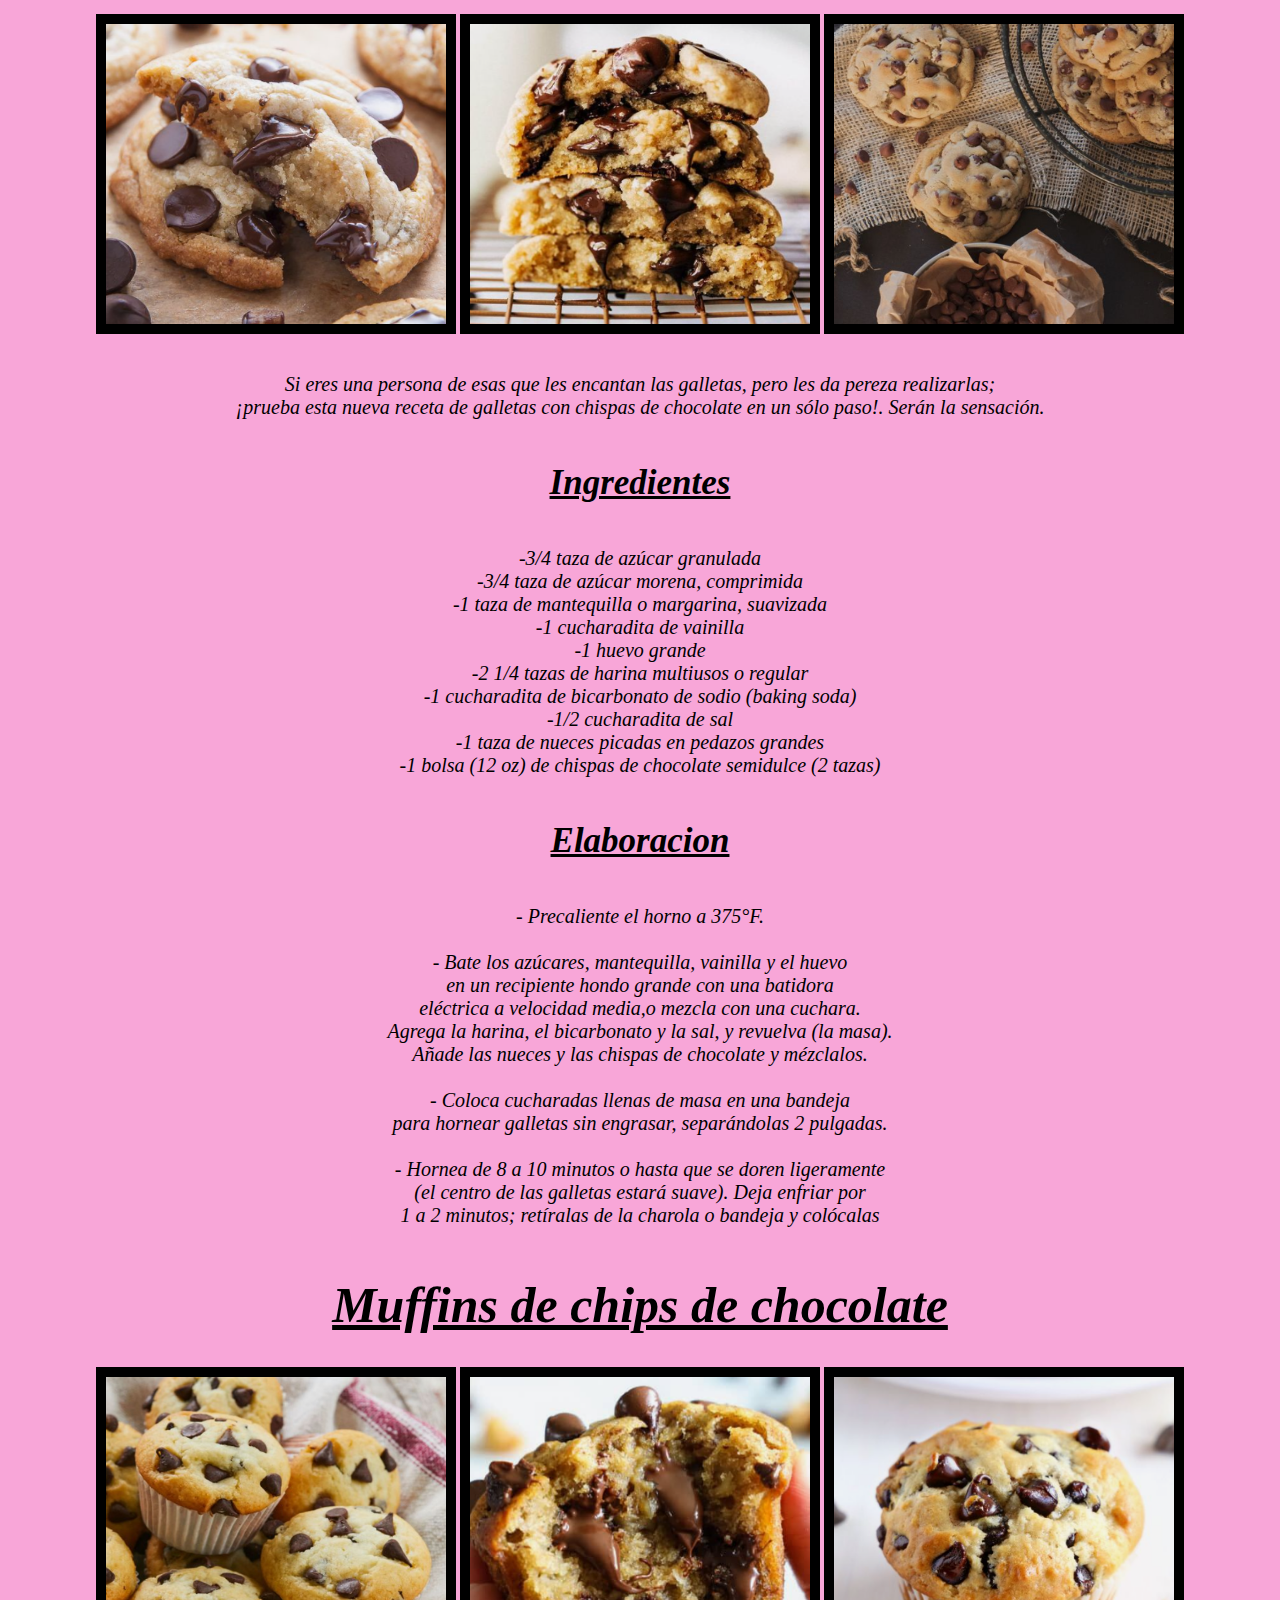
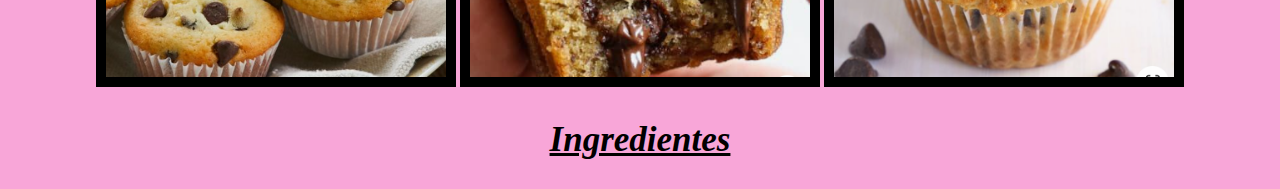
==== commit 6cef6e59: "test" ====
--- a/index.html
+++ b/index.html
@@ -162,6 +162,7 @@
         <img src= "Imagenes/moffins de chips 1.png" class="Brownies">
         <img src="Imagenes/moffins de chip 2.png" class="Brownies">
         <img src="Imagenes/moffins de chips 3.png" class="Brownies">
+        <h2 class="subtitulos">Ingredientes</h2>
     </p>
    
 </center>
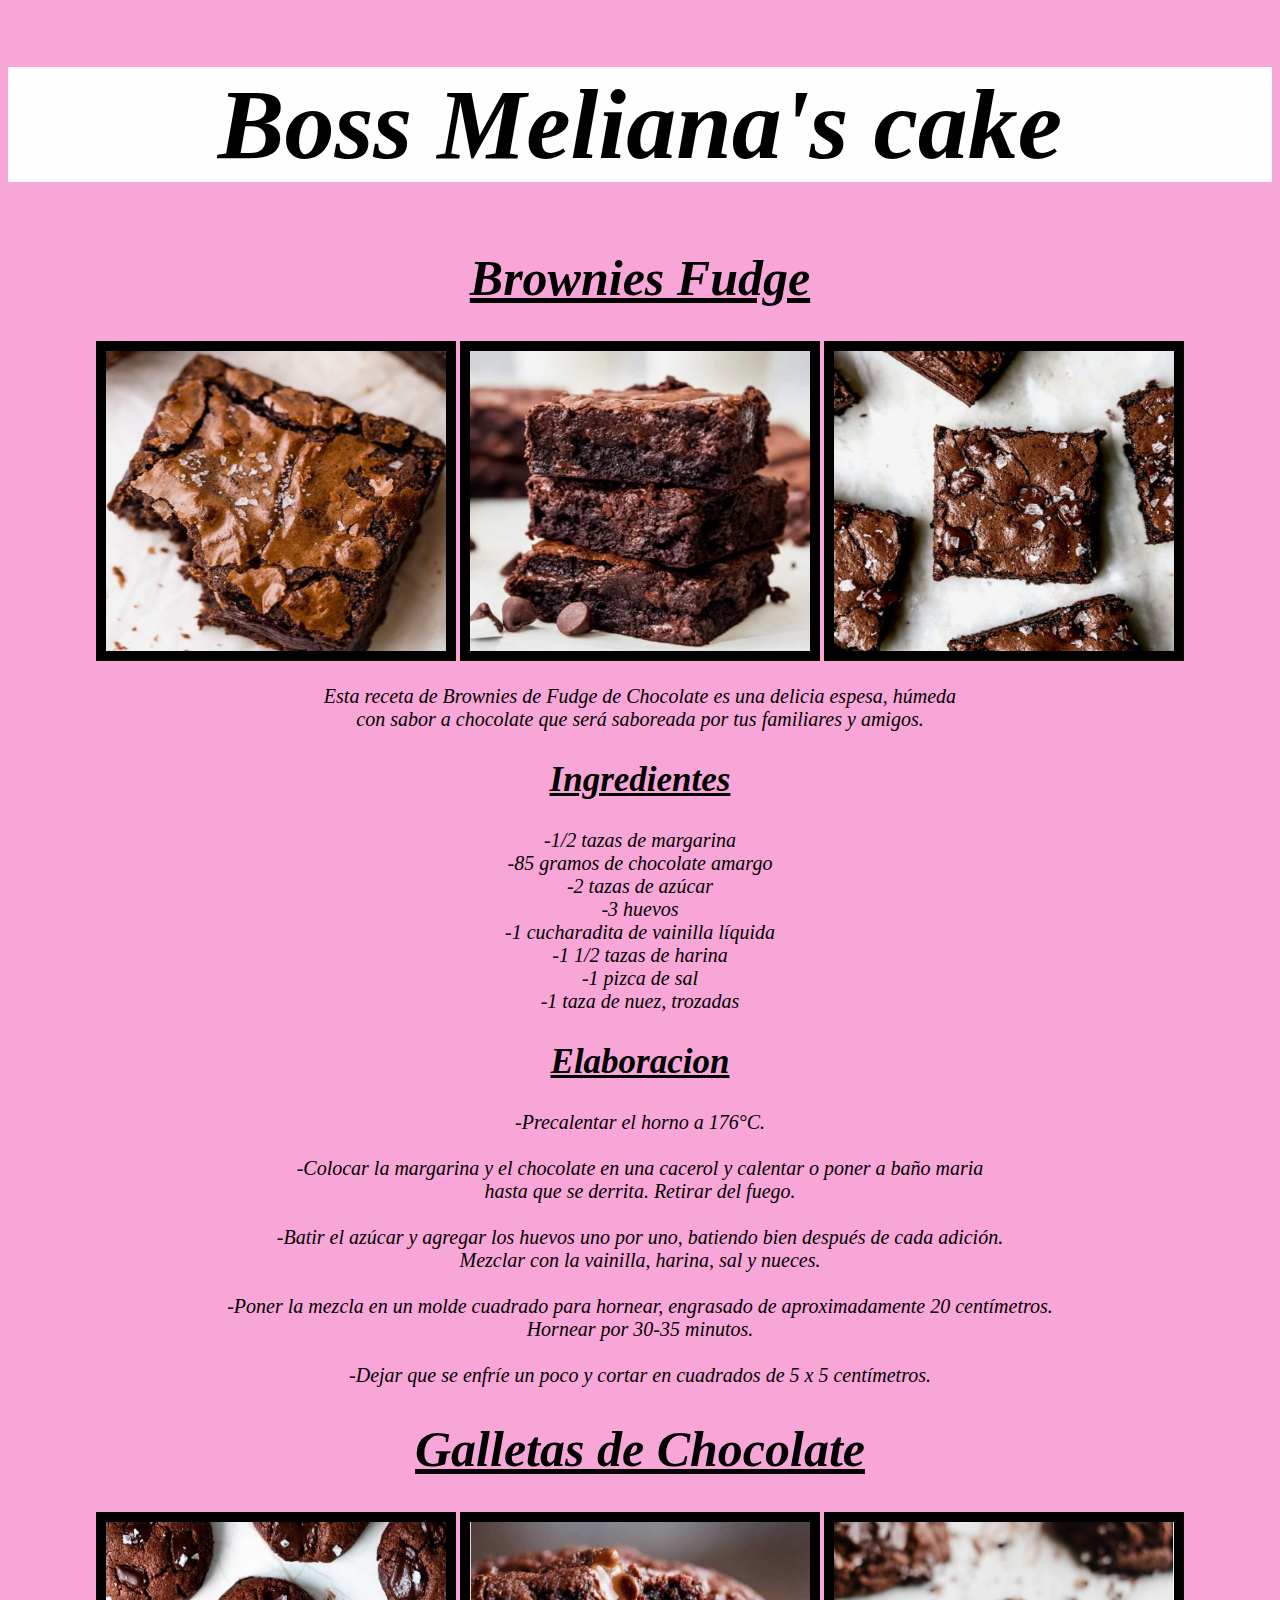
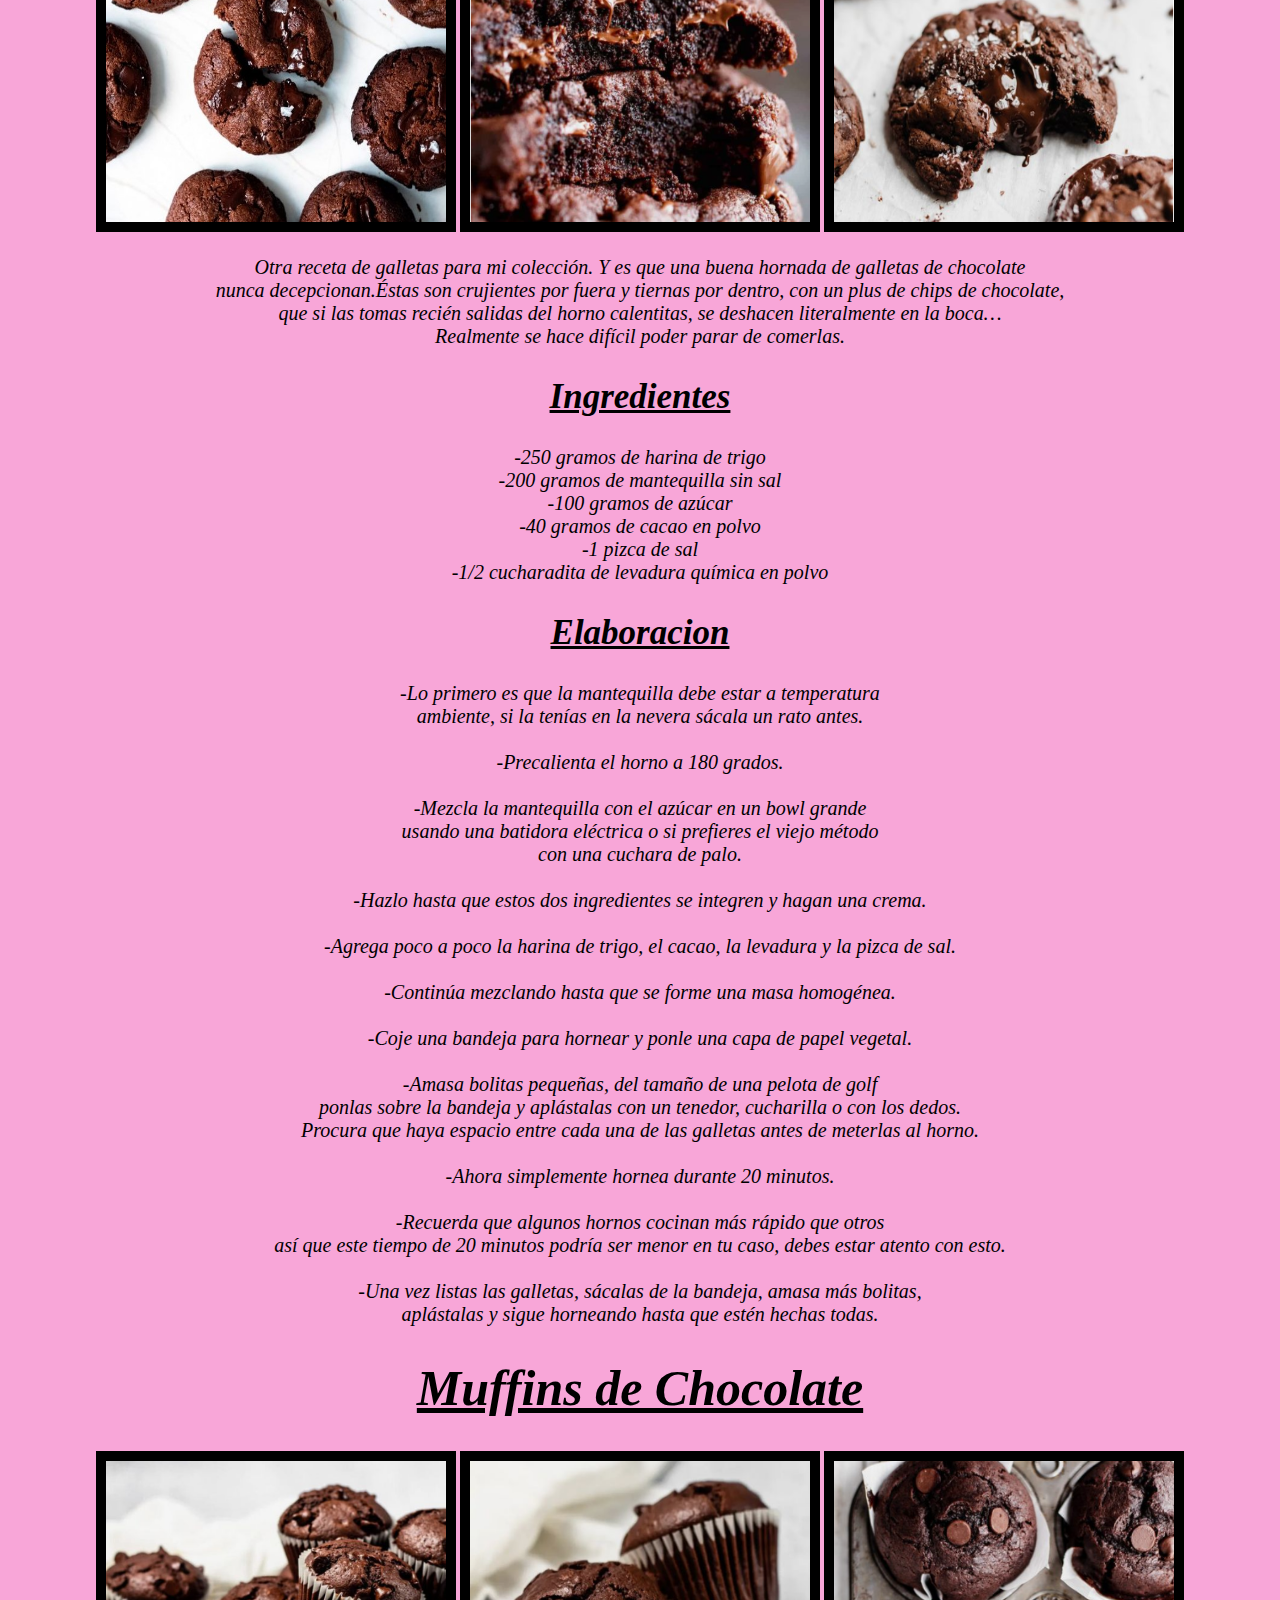
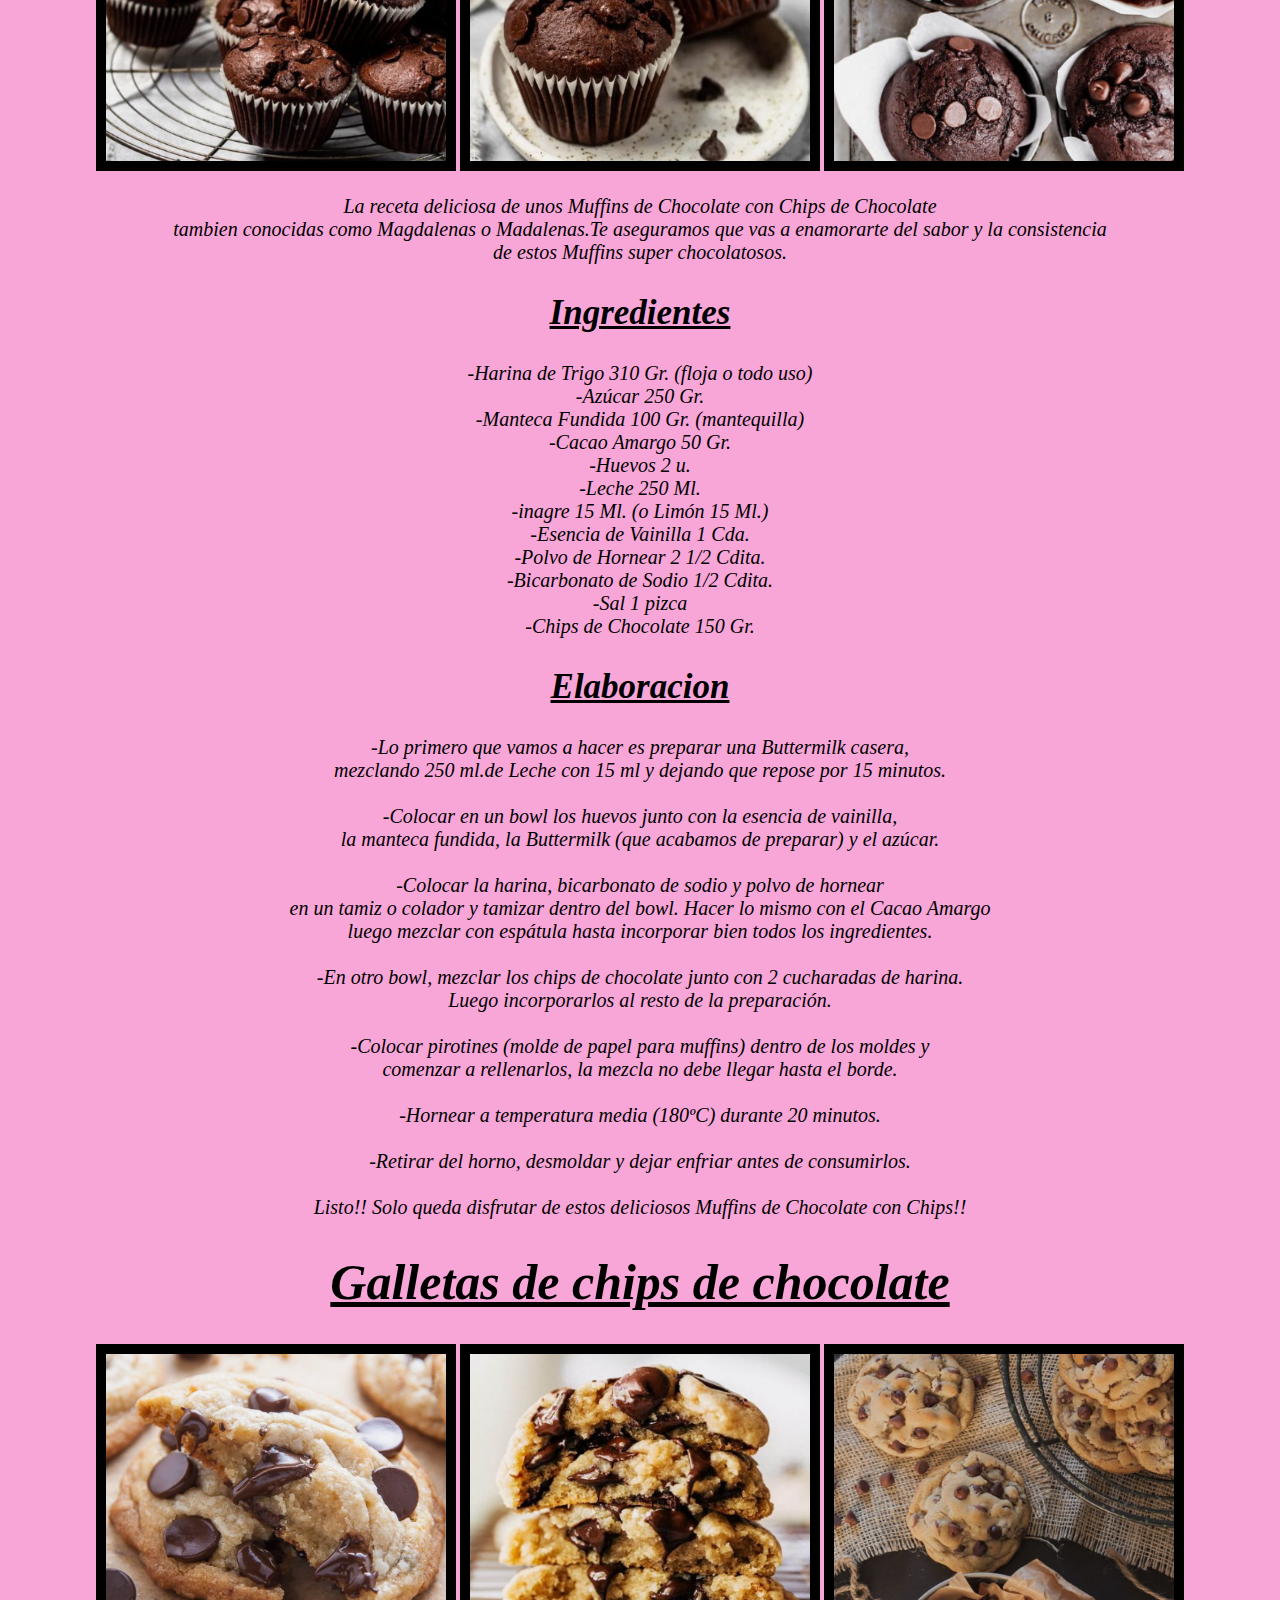
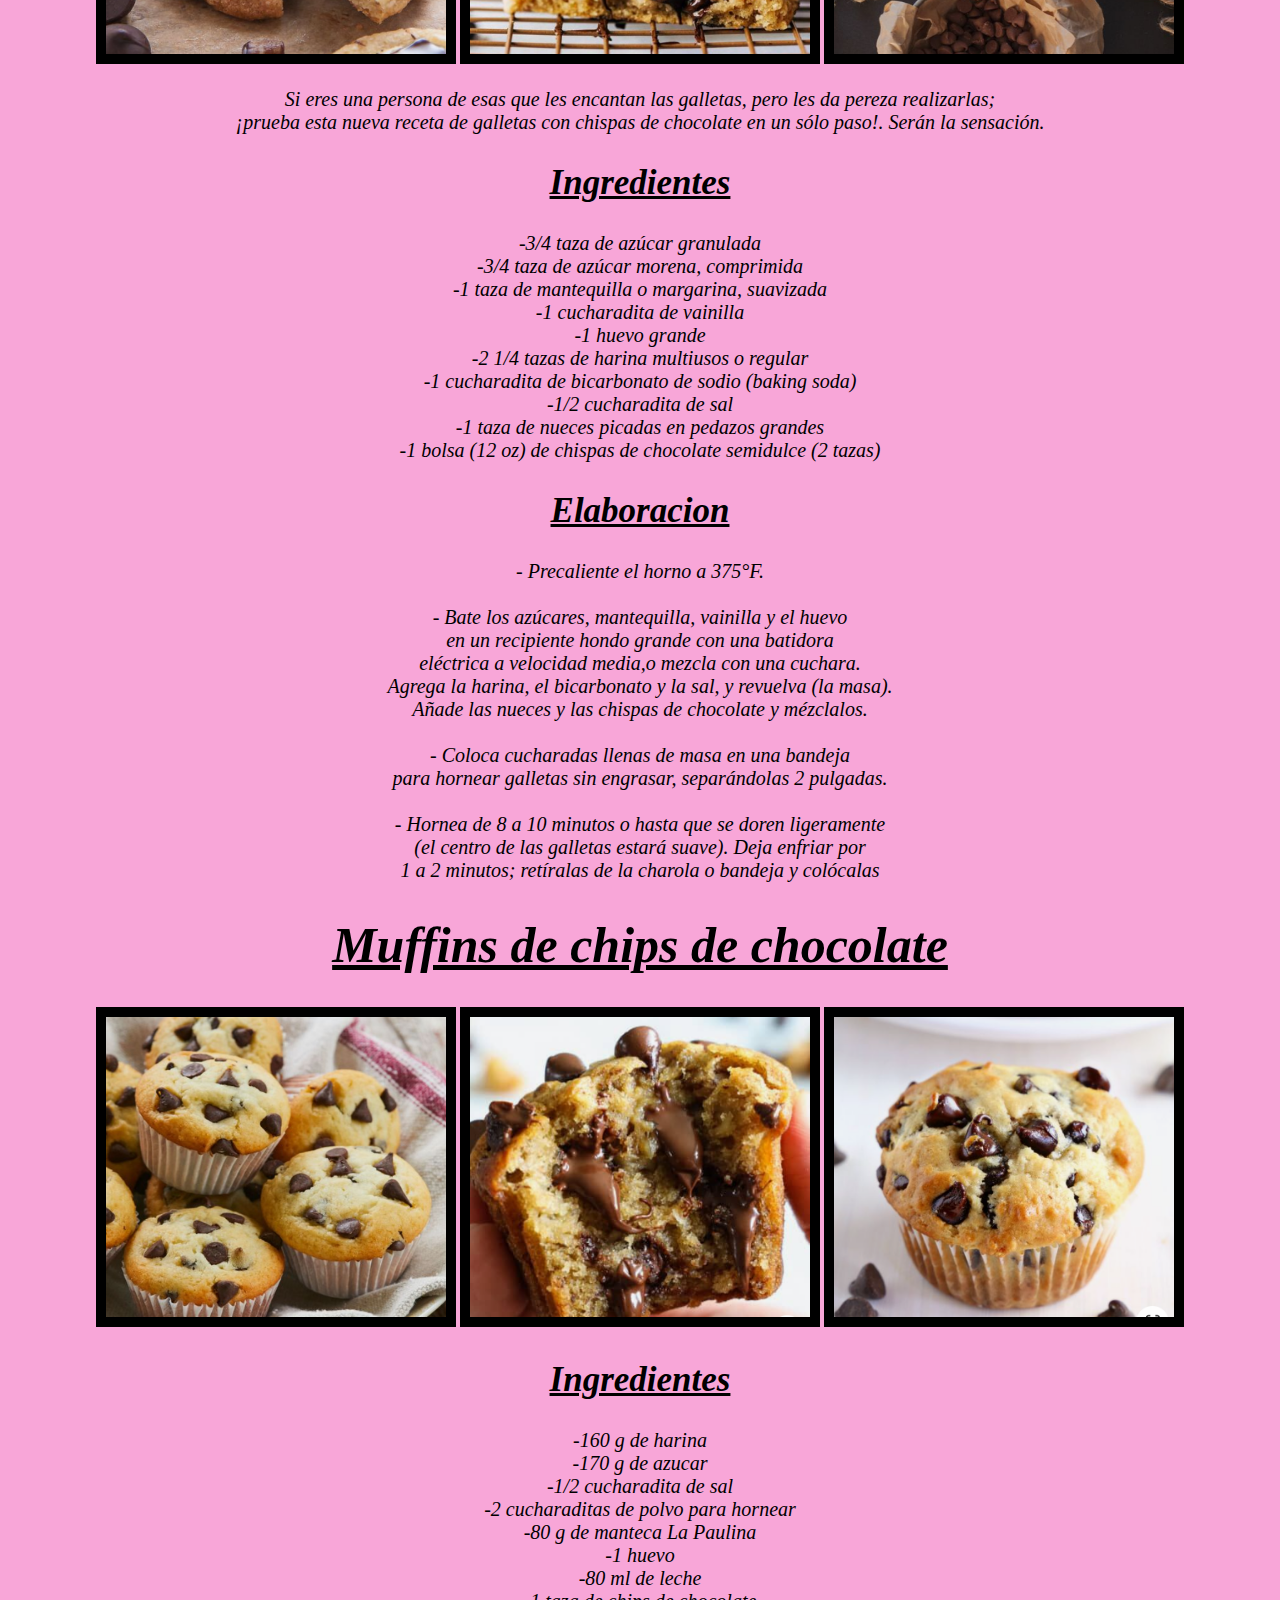
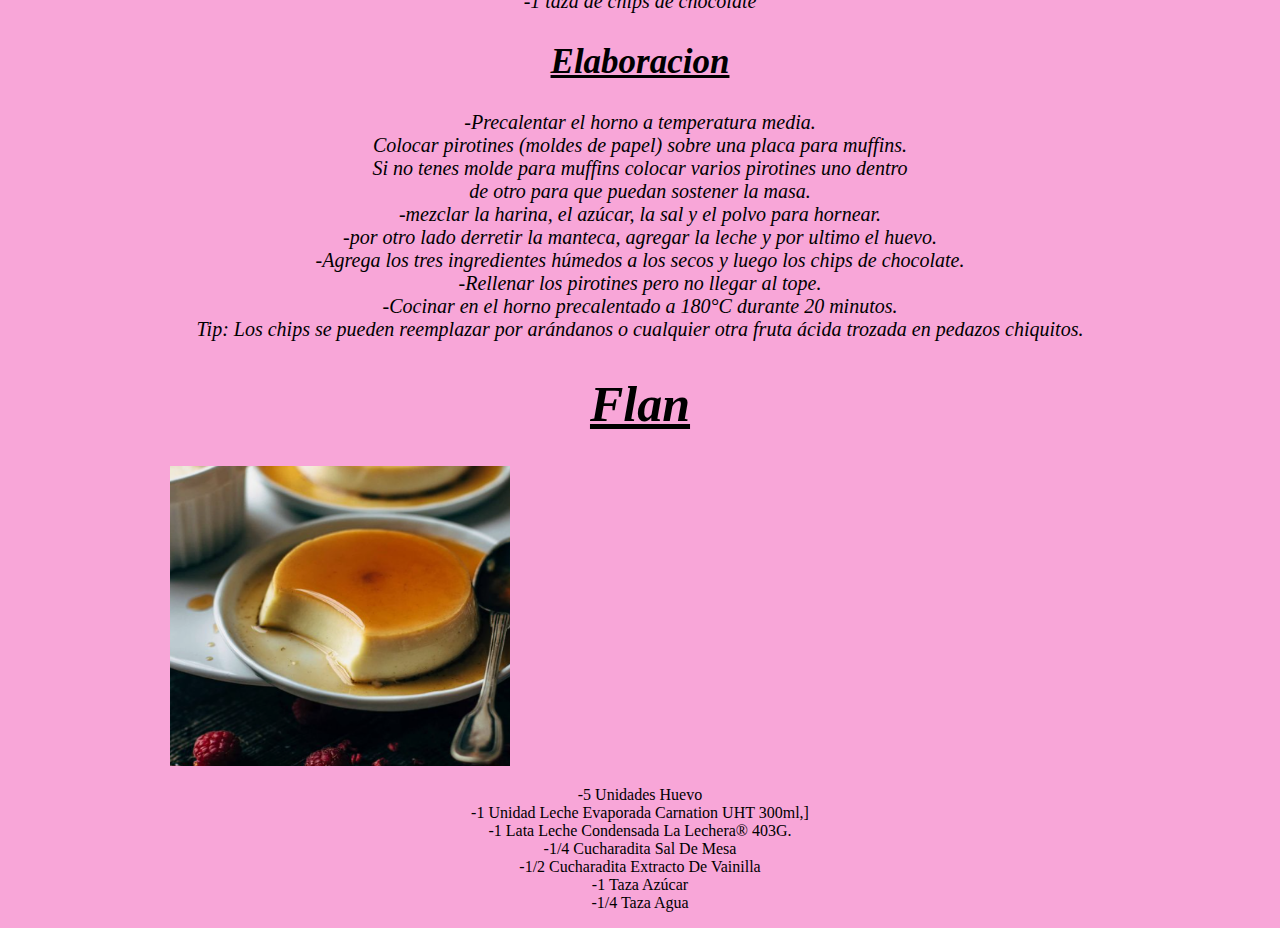
==== commit ebaa0aca: "test" ====
--- a/index.html
+++ b/index.html
@@ -163,6 +163,39 @@
         <img src="Imagenes/moffins de chip 2.png" class="Brownies">
         <img src="Imagenes/moffins de chips 3.png" class="Brownies">
         <h2 class="subtitulos">Ingredientes</h2>
+        <p class="Cuerpo">
+        -160 g de harina<br>
+        -170 g de azucar<br>
+        -1/2 cucharadita de sal<br>
+        -2 cucharaditas de polvo para hornear<br>
+        -80 g de manteca La Paulina<br>
+        -1 huevo<br>
+        -80 ml de leche<br>
+        -1 taza de chips de chocolate<br>
+        <h2 class="subtitulos">Elaboracion</h2>
+        <p class="Cuerpo">
+        -Precalentar el horno a temperatura media.<br>
+        Colocar pirotines (moldes de papel) sobre una placa para muffins.<br>
+        Si no tenes molde para muffins colocar varios pirotines uno dentro<br>
+        de otro para que puedan sostener la masa.<br>
+        -mezclar la harina, el azúcar, la sal y el polvo para hornear.<br>
+        -por otro lado derretir la manteca, agregar la leche y por ultimo el huevo.<br>
+        -Agrega los tres ingredientes húmedos a los secos y luego los chips de chocolate.<br>
+        -Rellenar los pirotines pero no llegar al tope.<br>
+        -Cocinar en el horno precalentado a 180°C durante 20 minutos.<br>
+        Tip: Los chips se pueden reemplazar por arándanos o cualquier otra fruta ácida trozada en pedazos chiquitos.
+        </p>
+        
+        <h1 class="titulos">Flan</h1>
+        <img src="Imagenes/FLAN 1.png" class="Posicion">
+         <p class="flanCuerpo">-5 Unidades Huevo<br>
+            -1 Unidad Leche Evaporada Carnation UHT 300ml,]<br>
+            -1 Lata Leche Condensada La Lechera® 403G.<br>
+            -1/4 Cucharadita Sal De Mesa<br>
+            -1/2 Cucharadita Extracto De Vainilla<br>
+            -1 Taza Azúcar<br>
+            -1/4 Taza Agua</p>
+    </p>
     </p>
    
 </center>
--- a/style.css
+++ b/style.css
@@ -17,10 +17,8 @@
   
 }
 p.Cuerpo {
-  padding: 15px;
-  font-style: italic;
-  font-size: 20px;
-  position: static;
+font-size: 20px;
+font-style: italic;
 
 }
 h2.subtitulos {
@@ -28,3 +26,14 @@
  font-style:italic ;
  text-decoration: underline;
 }
+
+.Posicion {
+  padding-right: 600px;
+  width: 340px;
+  height: 300px;
+  
+}
+
+.flanCuerpo {
+  
+}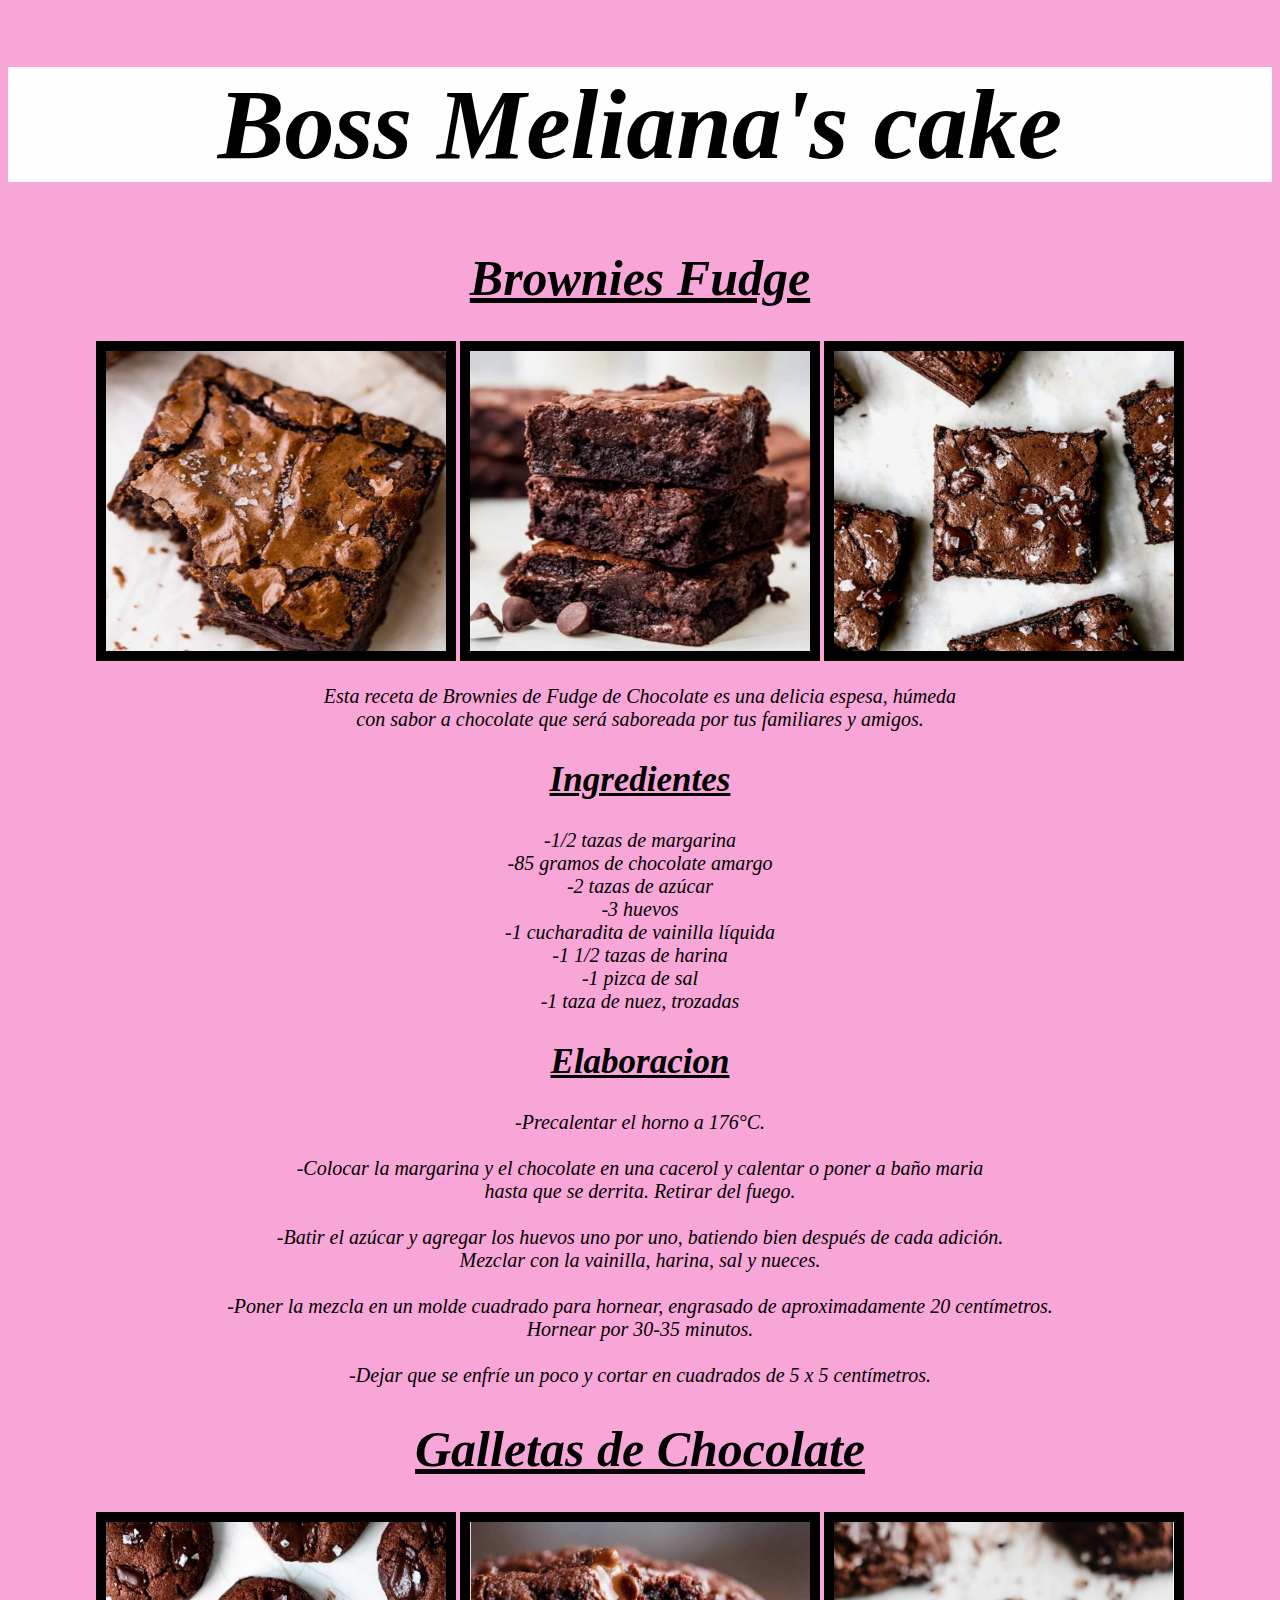
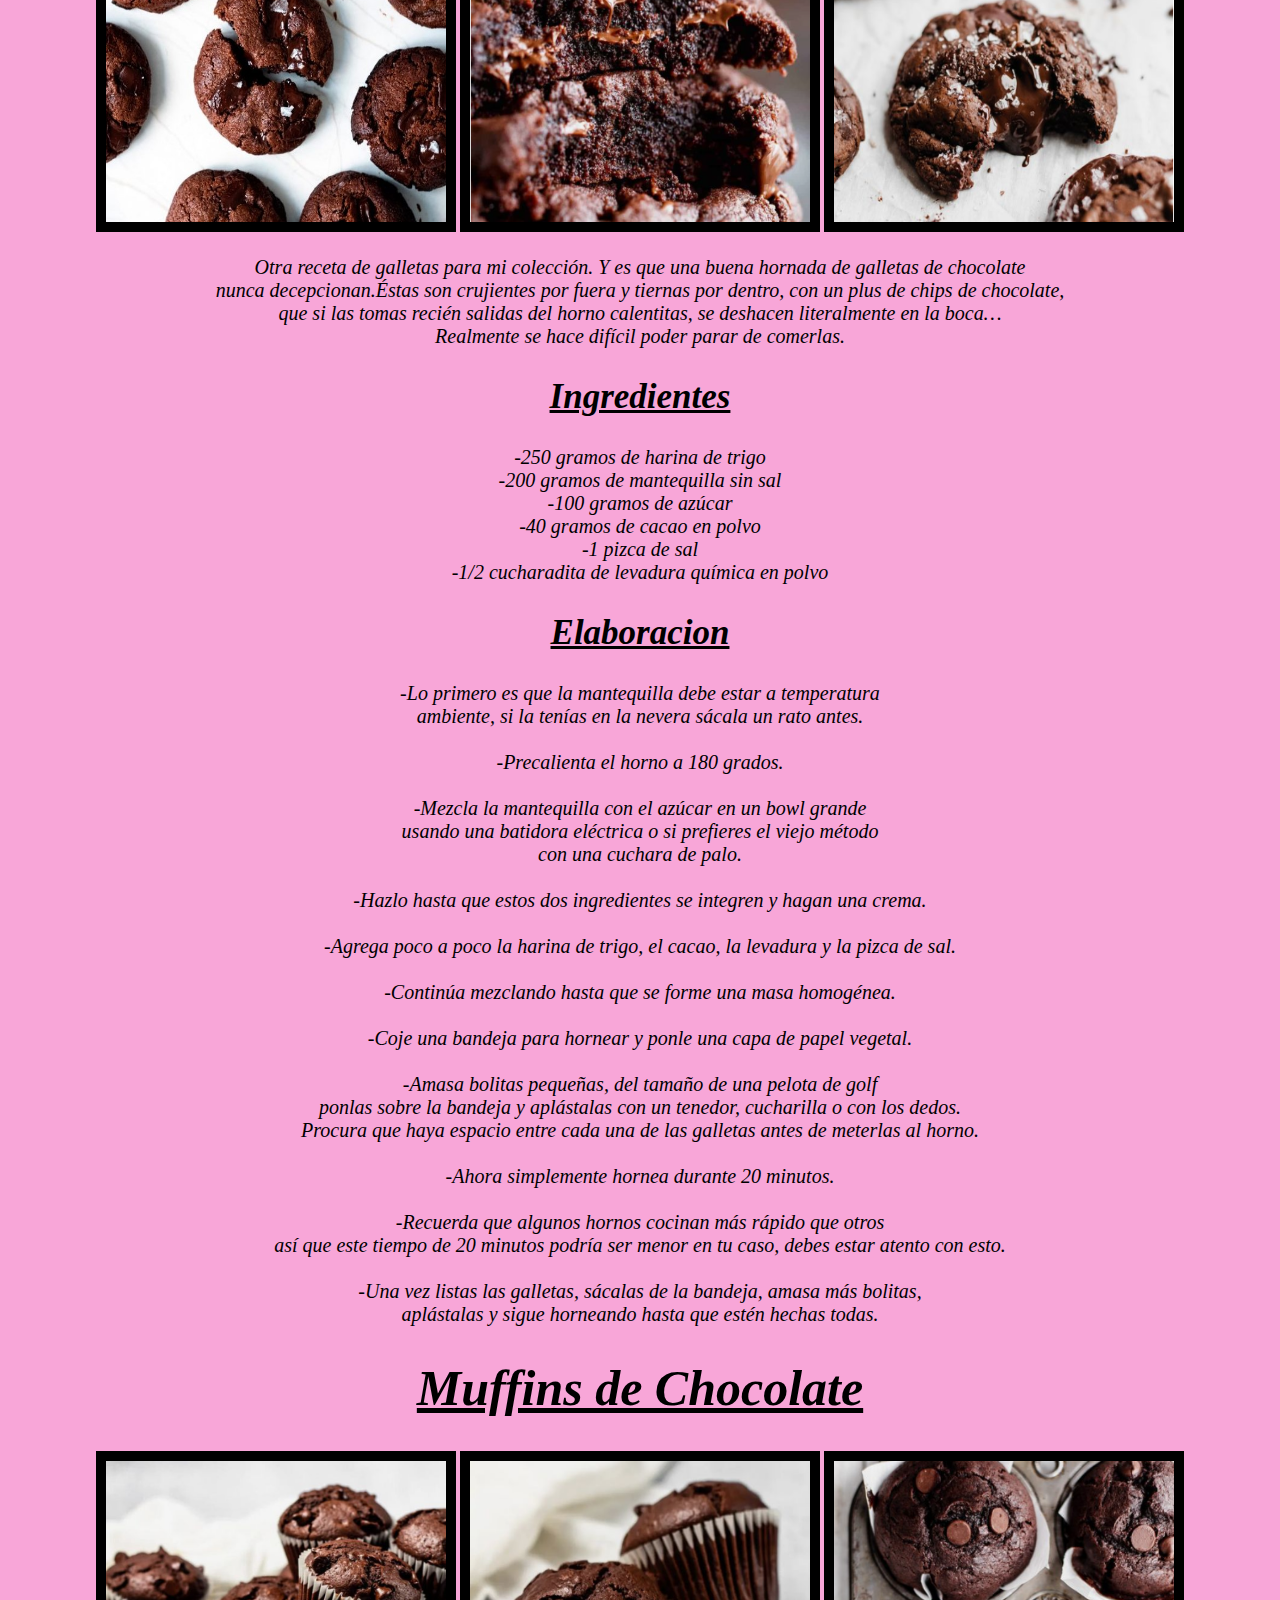
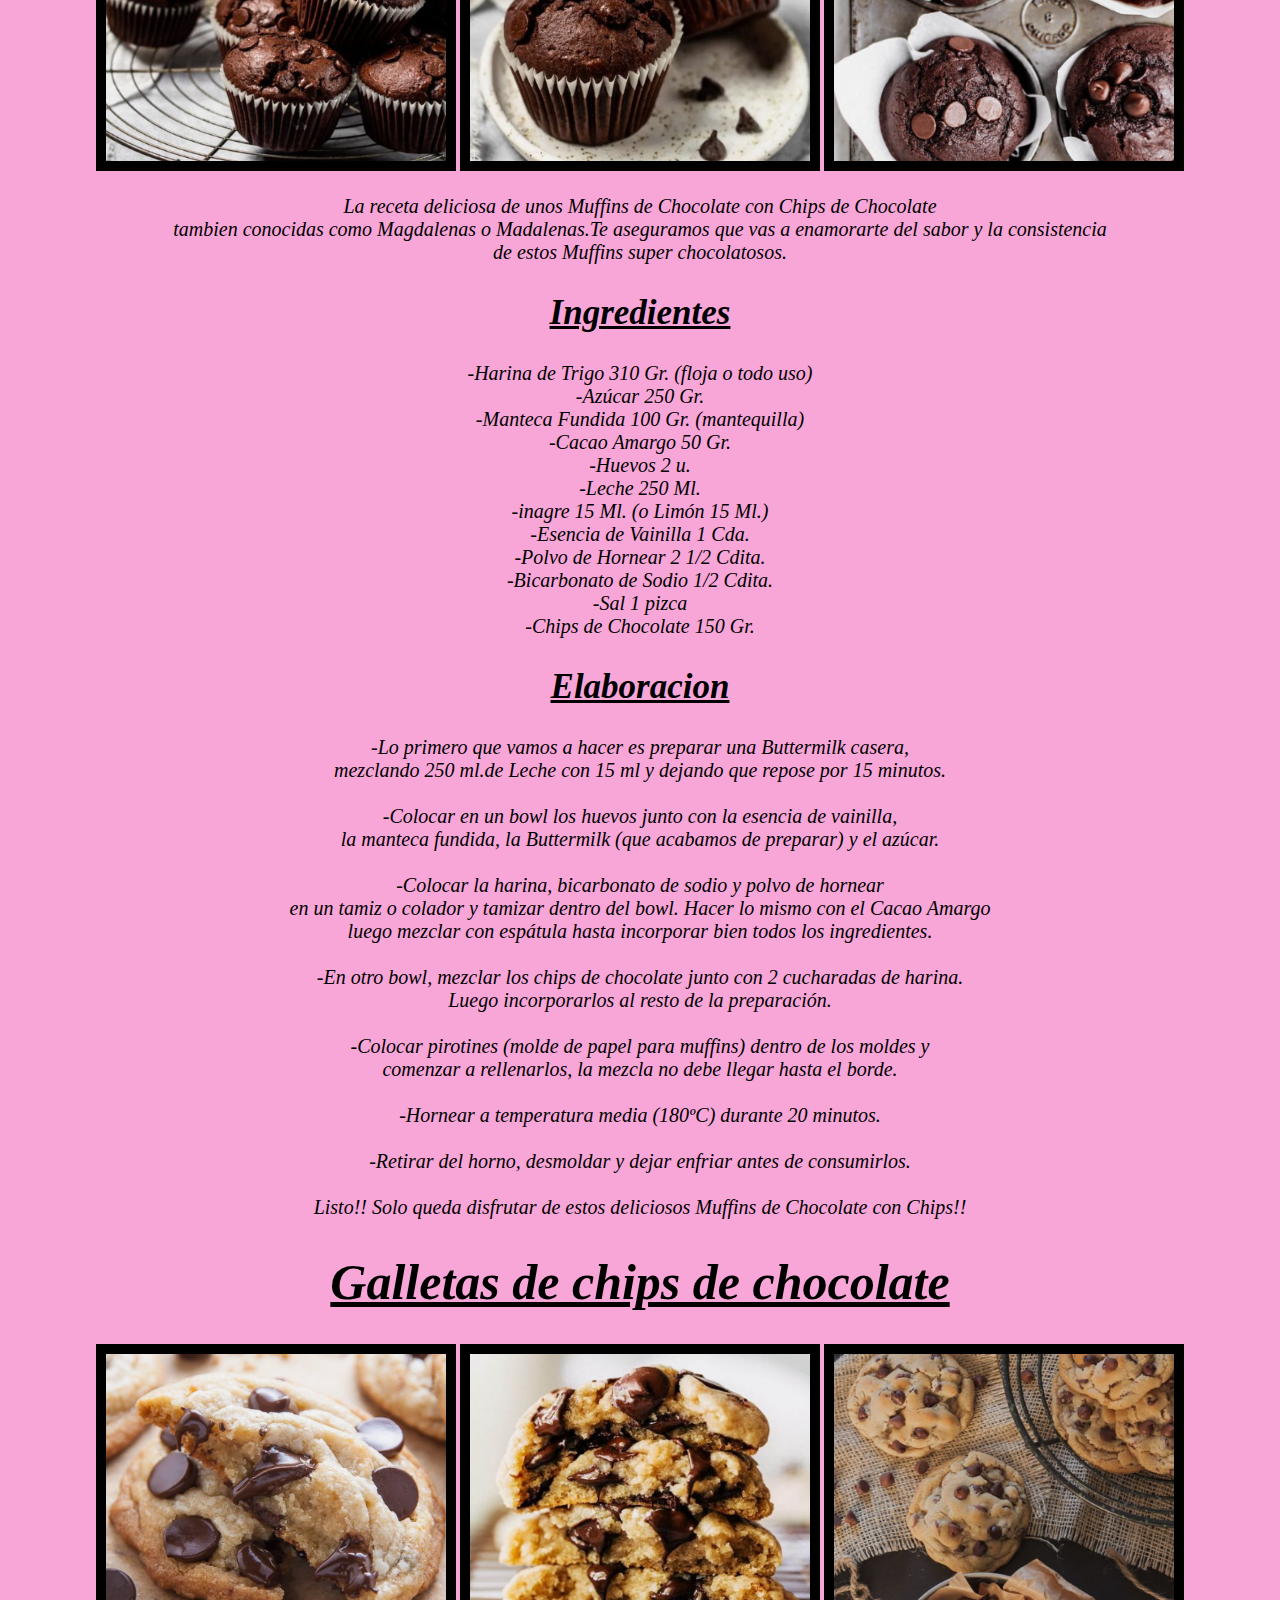
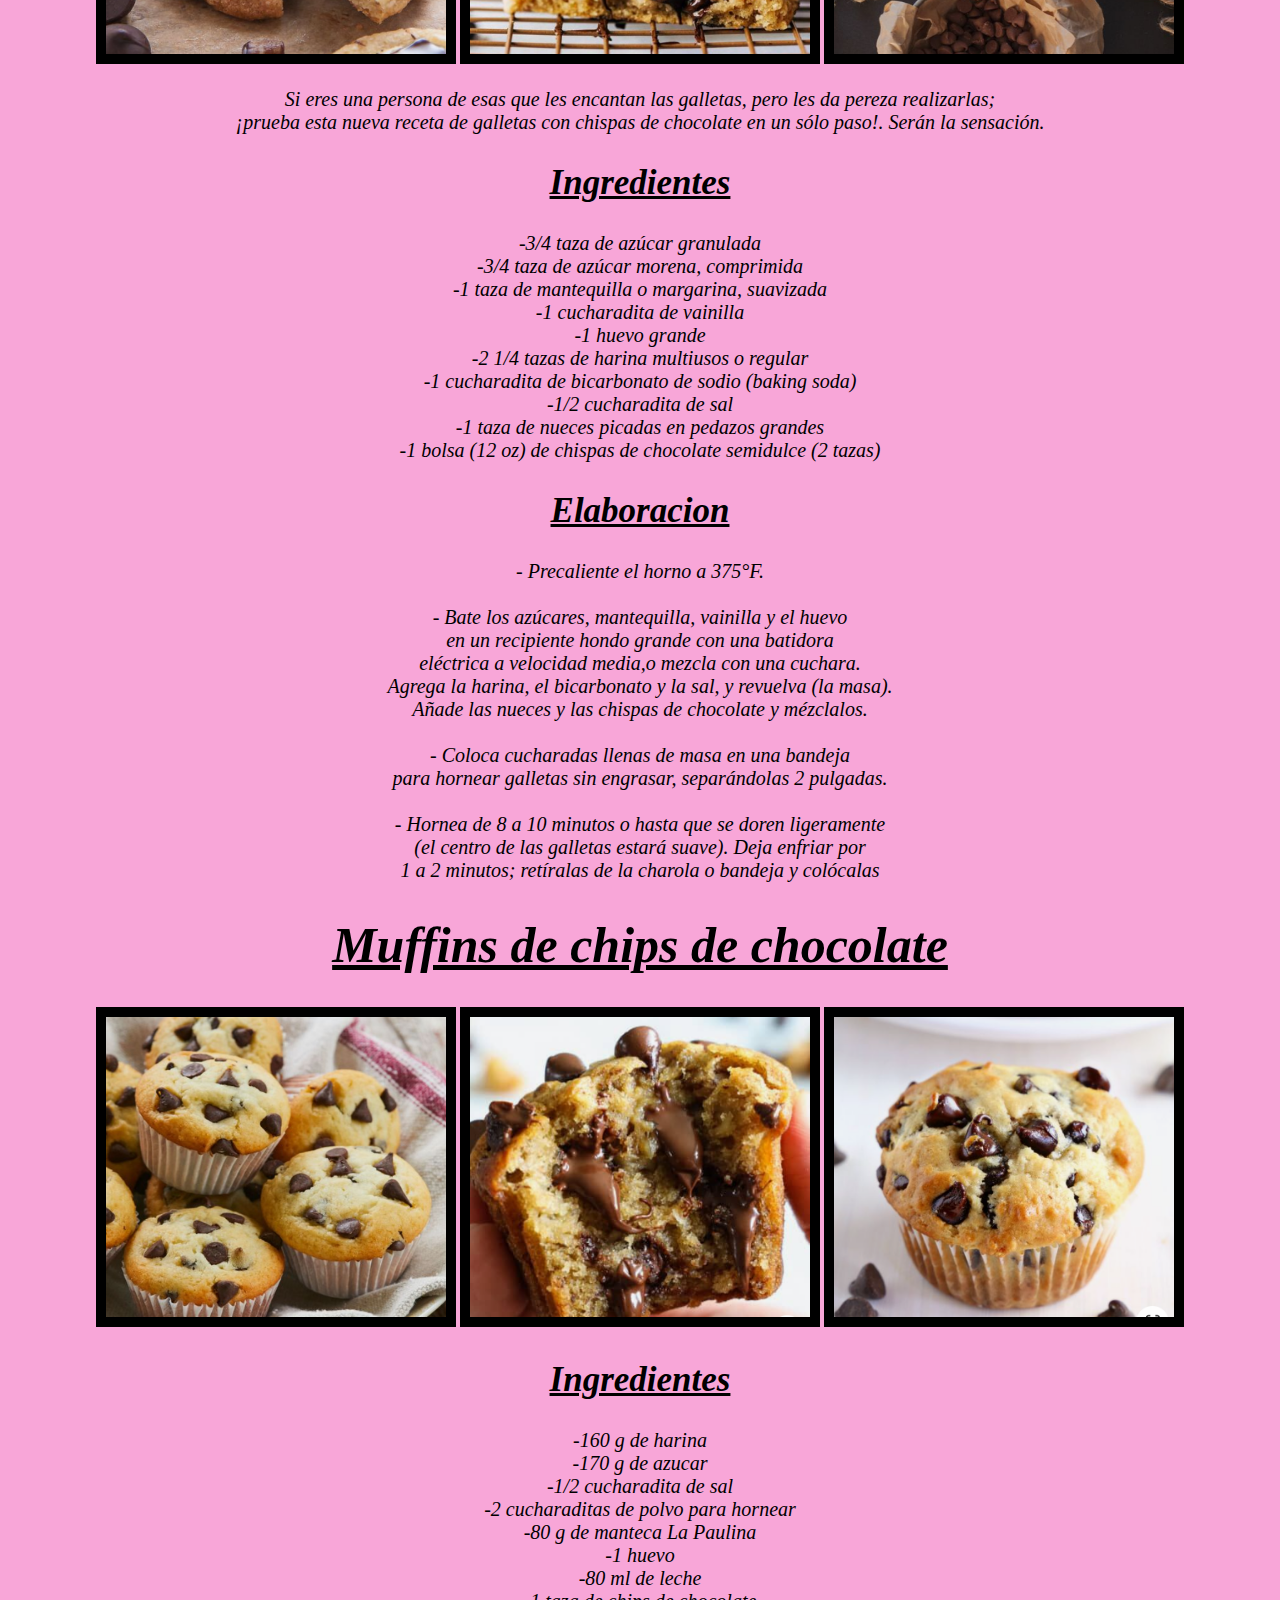
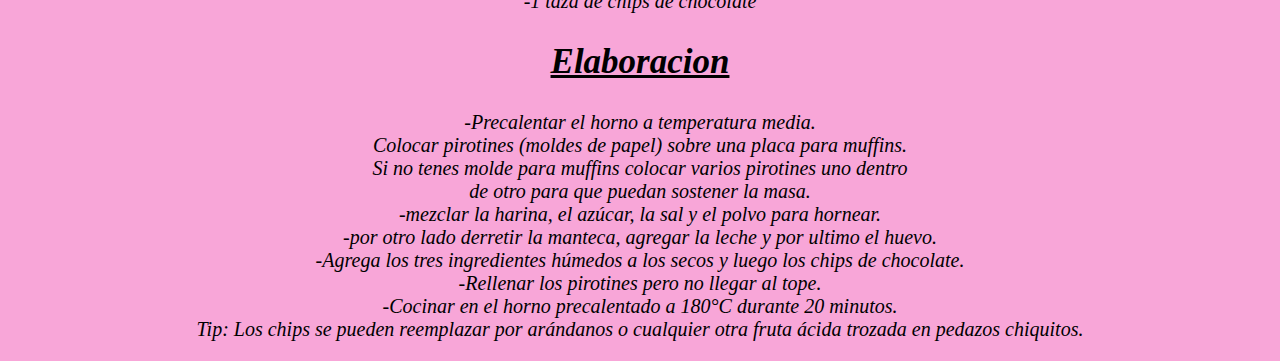
==== commit eec7b5c8: "test" ====
--- a/index.html
+++ b/index.html
@@ -186,16 +186,6 @@
         Tip: Los chips se pueden reemplazar por arándanos o cualquier otra fruta ácida trozada en pedazos chiquitos.
         </p>
         
-        <h1 class="titulos">Flan</h1>
-        <img src="Imagenes/FLAN 1.png" class="Posicion">
-         <p class="flanCuerpo">-5 Unidades Huevo<br>
-            -1 Unidad Leche Evaporada Carnation UHT 300ml,]<br>
-            -1 Lata Leche Condensada La Lechera® 403G.<br>
-            -1/4 Cucharadita Sal De Mesa<br>
-            -1/2 Cucharadita Extracto De Vainilla<br>
-            -1 Taza Azúcar<br>
-            -1/4 Taza Agua</p>
-    </p>
     </p>
    
 </center>
--- a/style.css
+++ b/style.css
@@ -34,6 +34,5 @@
   
 }
 
-.flanCuerpo {
+
   
-}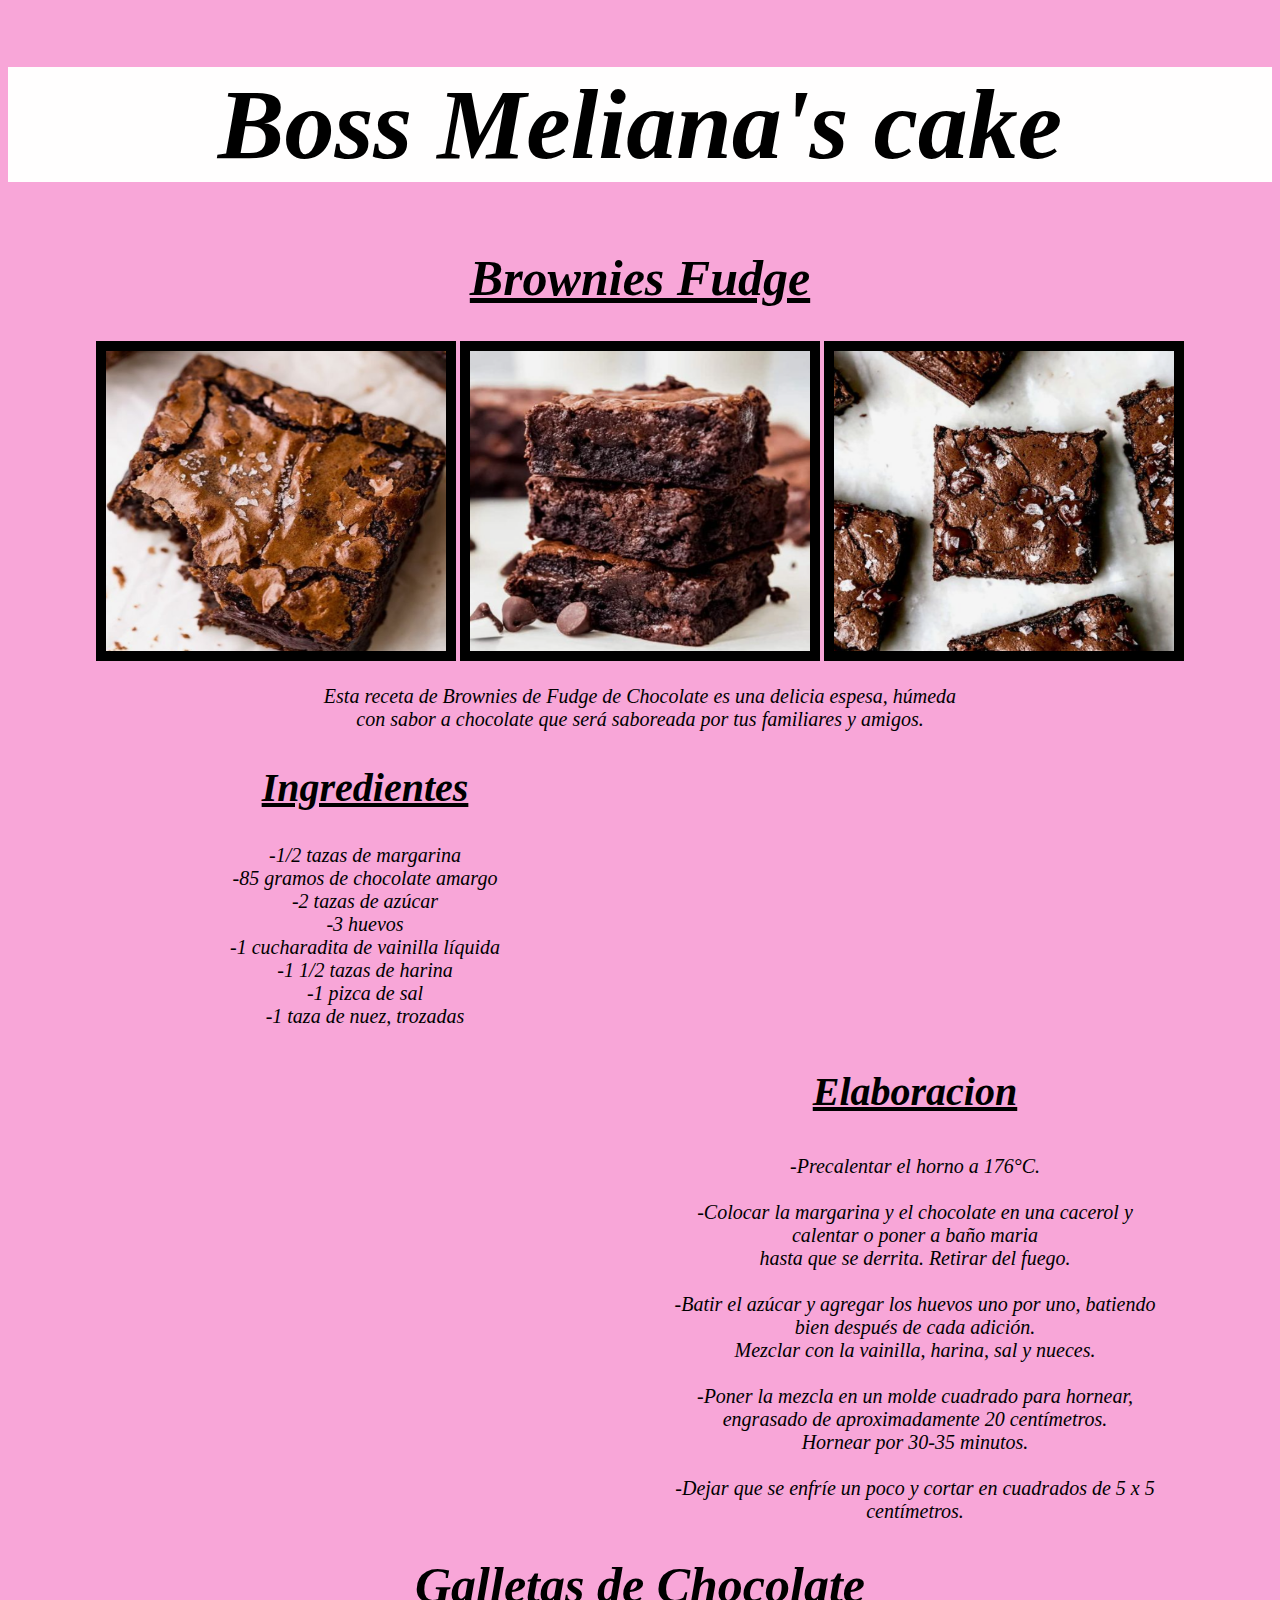
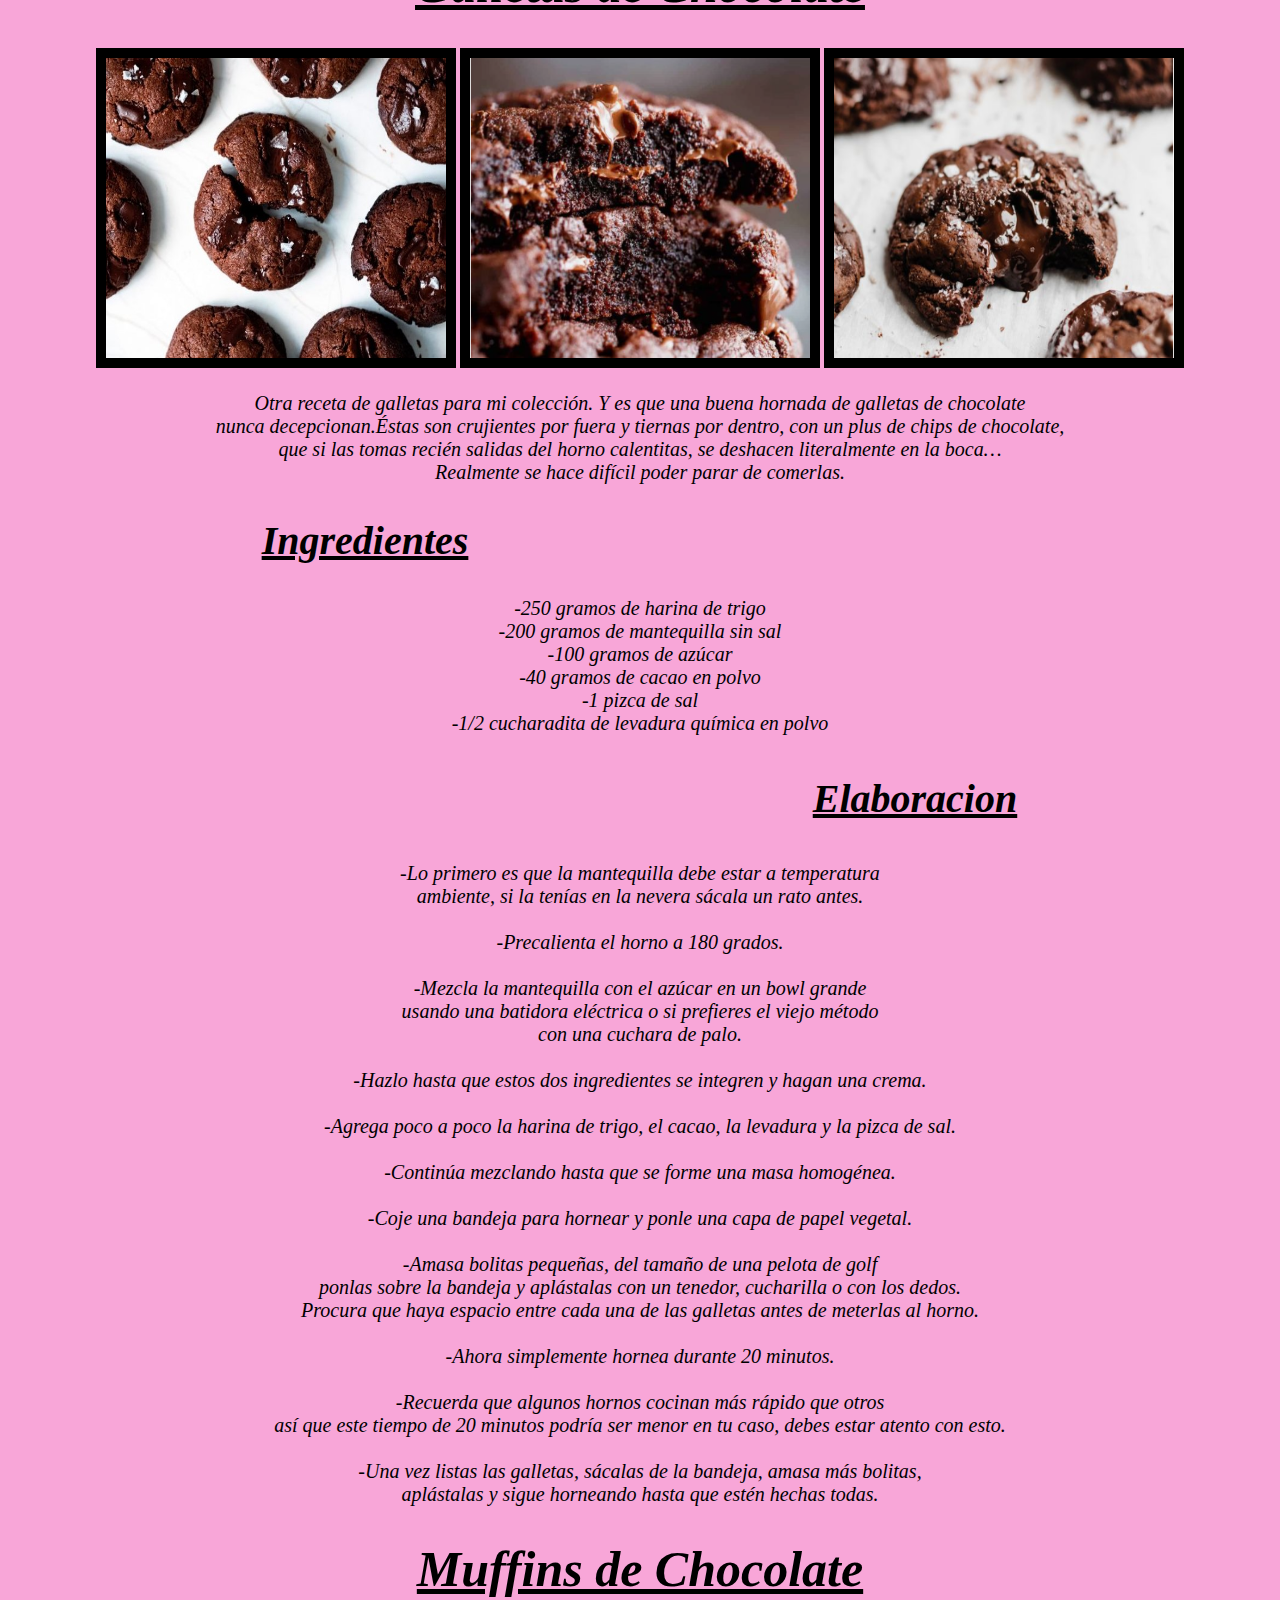
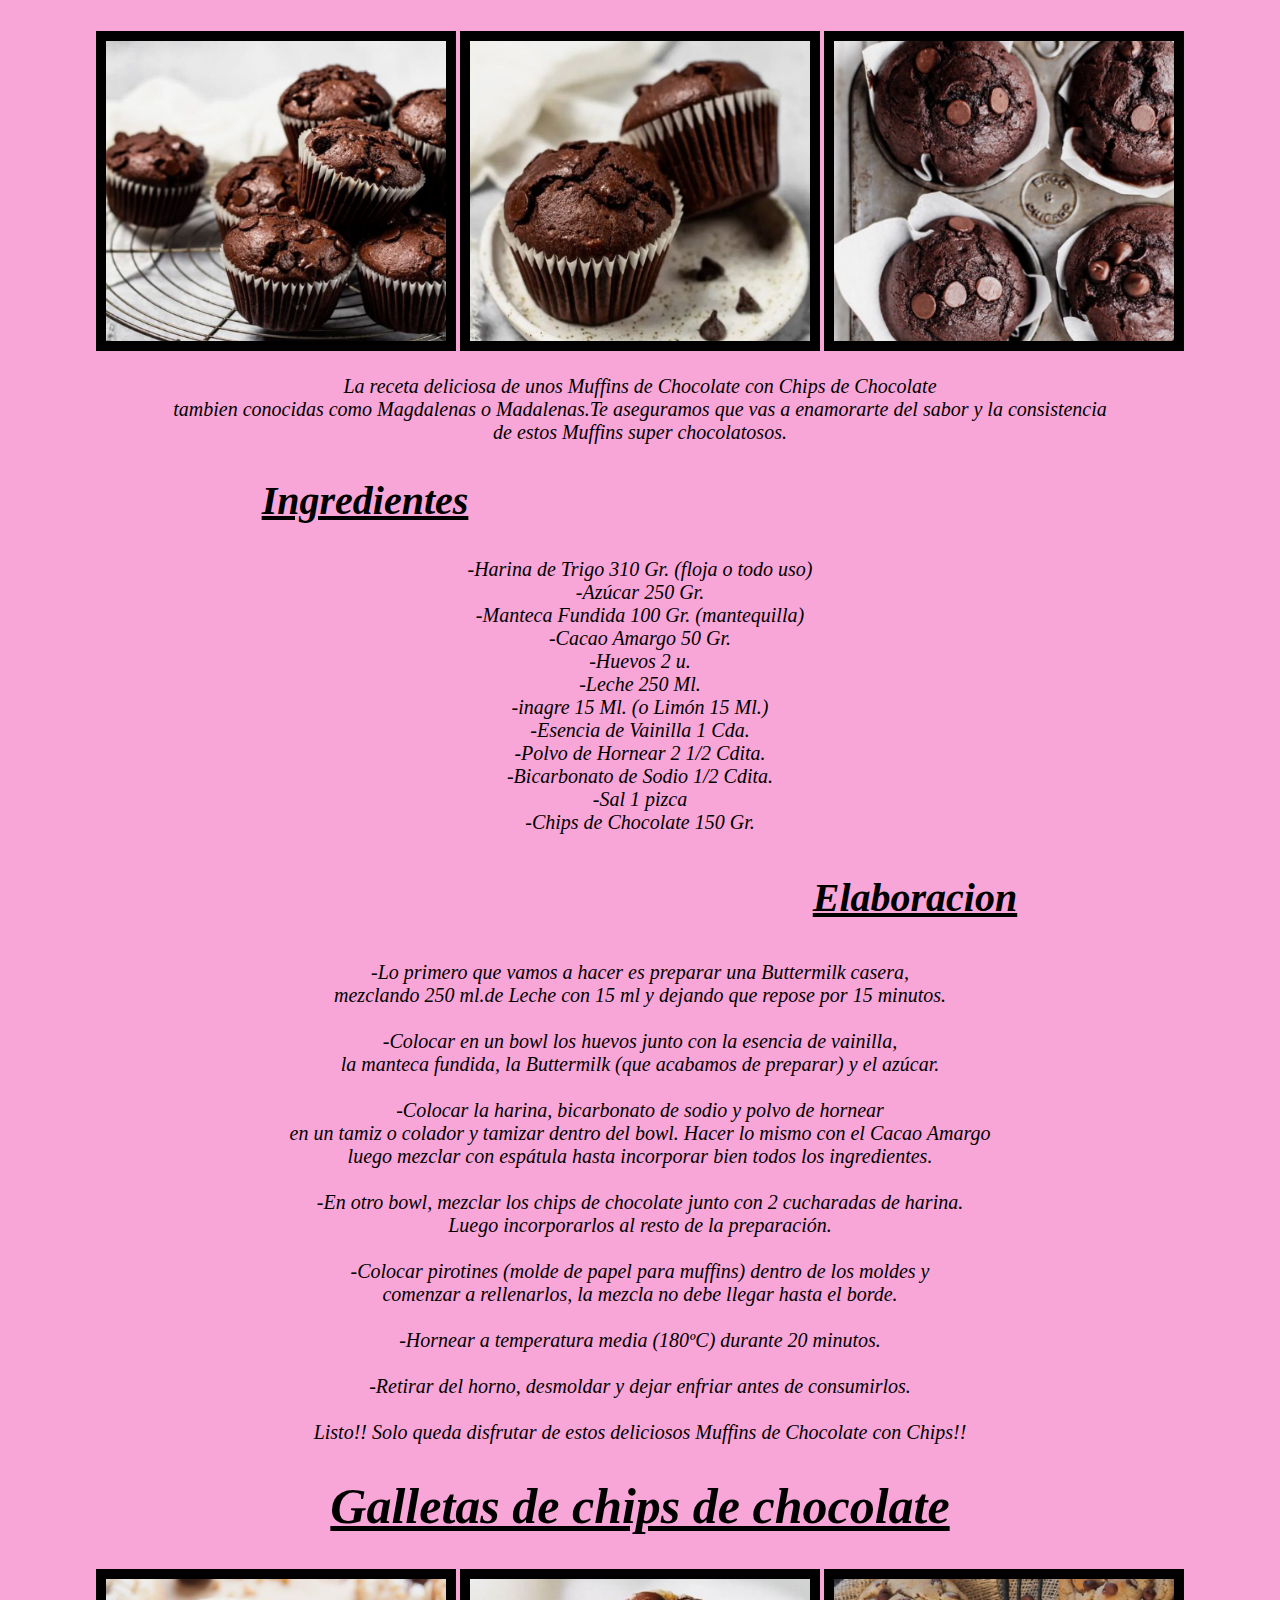
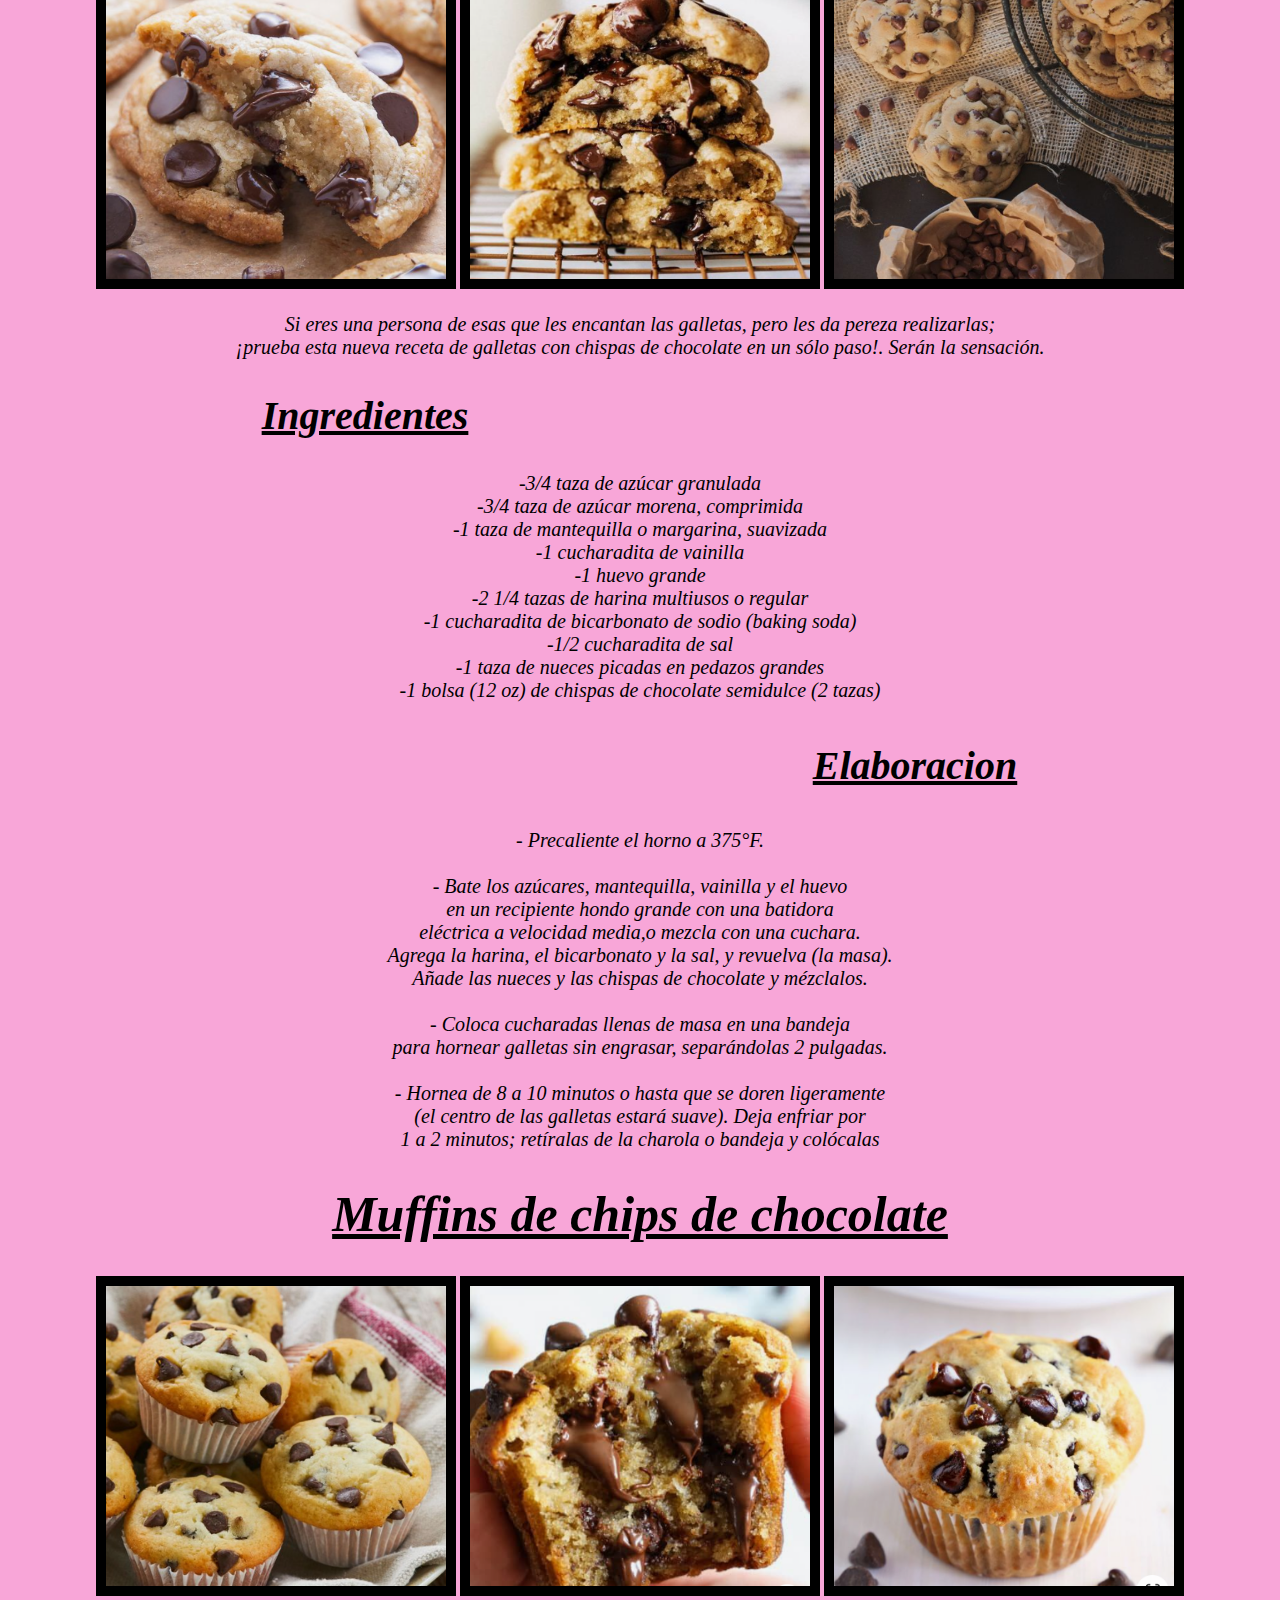
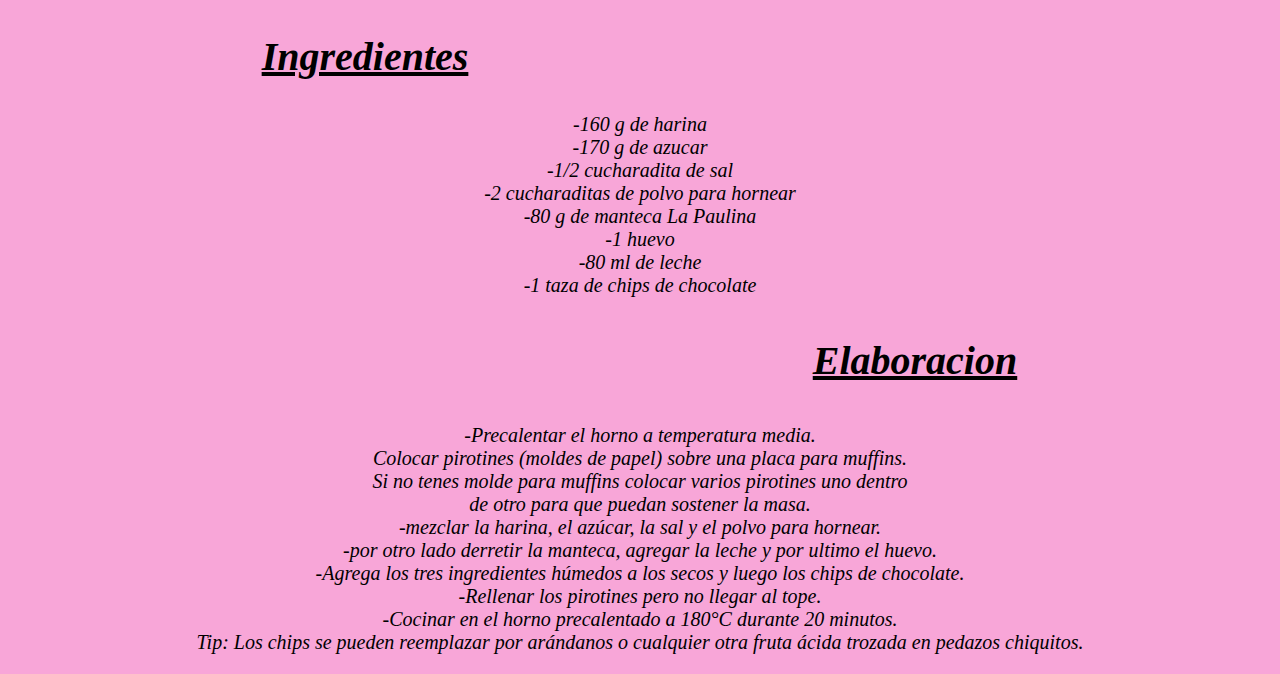
==== commit 8b6bf32a: "test" ====
--- a/index.html
+++ b/index.html
@@ -24,7 +24,7 @@
         <P class="Cuerpo">Esta receta de Brownies de Fudge de Chocolate es una delicia espesa, húmeda<br>
         con sabor a chocolate que será saboreada por tus familiares y amigos.</P>
         <h2 class="subtitulos">Ingredientes</h2>
-        <P class="Cuerpo">
+        <P class="Cuerpo2">
             -1/2 tazas de margarina<br>
             -85 gramos de chocolate amargo<br>
             -2 tazas de azúcar<br>
@@ -33,8 +33,8 @@
             -1 1/2 tazas de harina<br>
             -1 pizca de sal<br>
             -1 taza de nuez, trozadas<br> </P>
-            <h2 class="subtitulos">Elaboracion</h2>
-            <p class="Cuerpo">
+            <h3 class="Elaboracion">Elaboracion</h3>
+            <p class="Cuerpo3">
         -Precalentar el horno a 176°C.<br>
         <br>-Colocar la margarina y el chocolate en una cacerol y calentar o poner a baño maria<br>
         hasta que se derrita. Retirar del fuego.<br>
@@ -63,7 +63,7 @@
             -1 pizca de sal<br>
             -1/2 cucharadita de levadura química en polvo<br>   
         </p>
-        <h2 class="subtitulos">Elaboracion</h2>
+        <h3 class="Elaboracion">Elaboracion</h3>
            <p class="Cuerpo">
             -Lo primero es que la mantequilla debe estar a temperatura<br> 
             ambiente, si la tenías en la nevera sácala un rato antes.<br>
@@ -106,7 +106,7 @@
             -Bicarbonato de Sodio  1/2 Cdita.<br>
             -Sal 1 pizca<br>
             -Chips de Chocolate  150 Gr.<br>
-        <h2 class="subtitulos">Elaboracion</h2>
+        <h3 class="Elaboracion">Elaboracion</h3>
         <p class="Cuerpo">
         -Lo primero que vamos a hacer es preparar una Buttermilk casera,<br>
         mezclando 250 ml.de Leche con 15 ml y dejando que repose por 15 minutos.<br>
@@ -143,7 +143,7 @@
         -1 taza de nueces picadas en pedazos grandes<br>
         -1 bolsa (12 oz) de chispas de chocolate semidulce (2 tazas)<br>
         </p>
-        <h2 class="subtitulos">Elaboracion</h2>
+        <h3 class="Elaboracion">Elaboracion</h3>
         <p class="Cuerpo">        
         - Precaliente el horno a 375°F.<br>
         <br>- Bate los azúcares, mantequilla, vainilla y el huevo<br>
@@ -172,7 +172,7 @@
         -1 huevo<br>
         -80 ml de leche<br>
         -1 taza de chips de chocolate<br>
-        <h2 class="subtitulos">Elaboracion</h2>
+        <h3 class="Elaboracion">Elaboracion</h3>
         <p class="Cuerpo">
         -Precalentar el horno a temperatura media.<br>
         Colocar pirotines (moldes de papel) sobre una placa para muffins.<br>
--- a/style.css
+++ b/style.css
@@ -19,12 +19,34 @@
 p.Cuerpo {
 font-size: 20px;
 font-style: italic;
+}
+
+p.Cuerpo2 {
+  font-size: 20px;
+  font-style: italic;
+  padding-right: 550px;
 
 }
+p.Cuerpo3 {
+  font-size: 20px;
+  width:500px ;
+  font-style: italic;
+  padding-left: 550px;
+
+}
+
 h2.subtitulos {
- font-size: 35px;
- font-style:italic ;
- text-decoration: underline;
+  font-size: 40px;
+  font-style: italic;
+  padding-right: 550px;
+  text-decoration: underline;
+}
+
+h3.Elaboracion{
+  font-size: 40px;
+  font-style: italic;
+  padding-left:550px ;
+  text-decoration: underline;
 }
 
 .Posicion {
@@ -34,5 +56,10 @@
   
 }
 
+#container {
+  width: 500px;
+  margin: auto;
+  border: 22px solid rgb(0, 0, 0);
 
+}
   
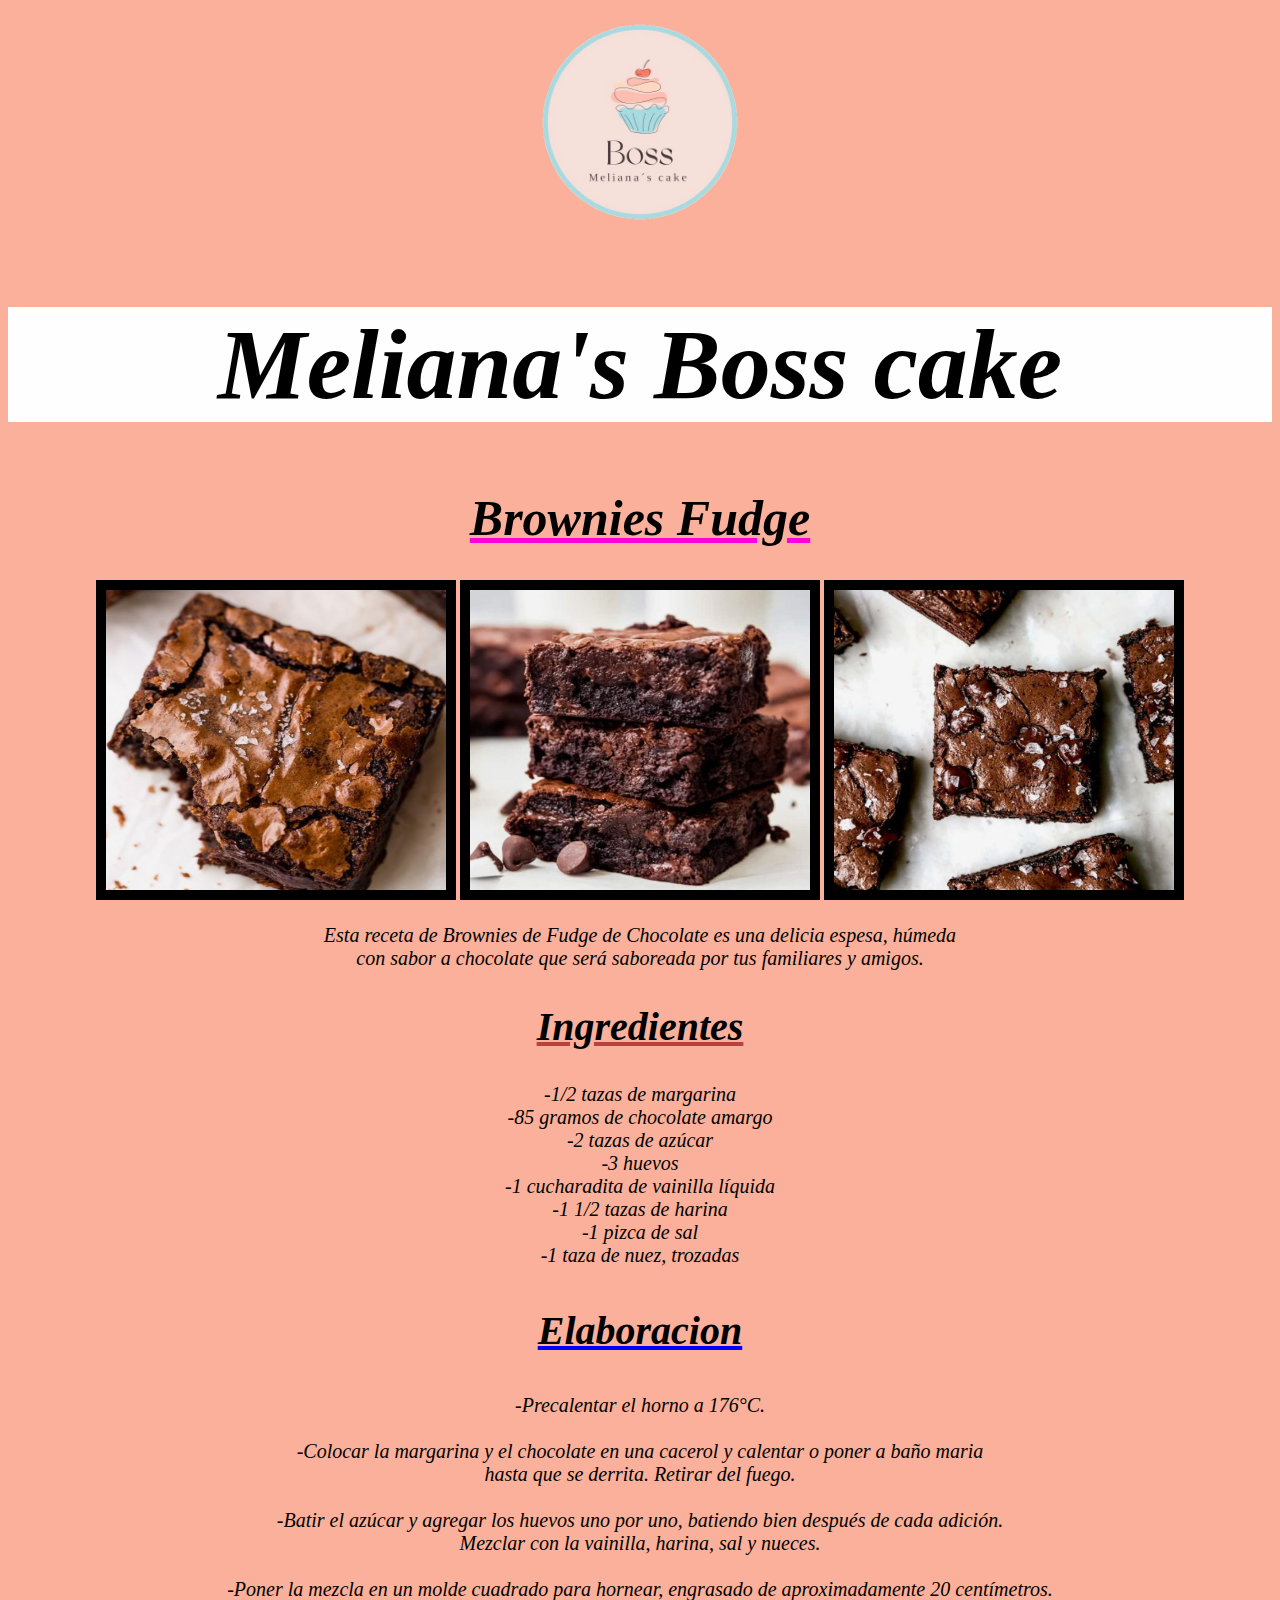
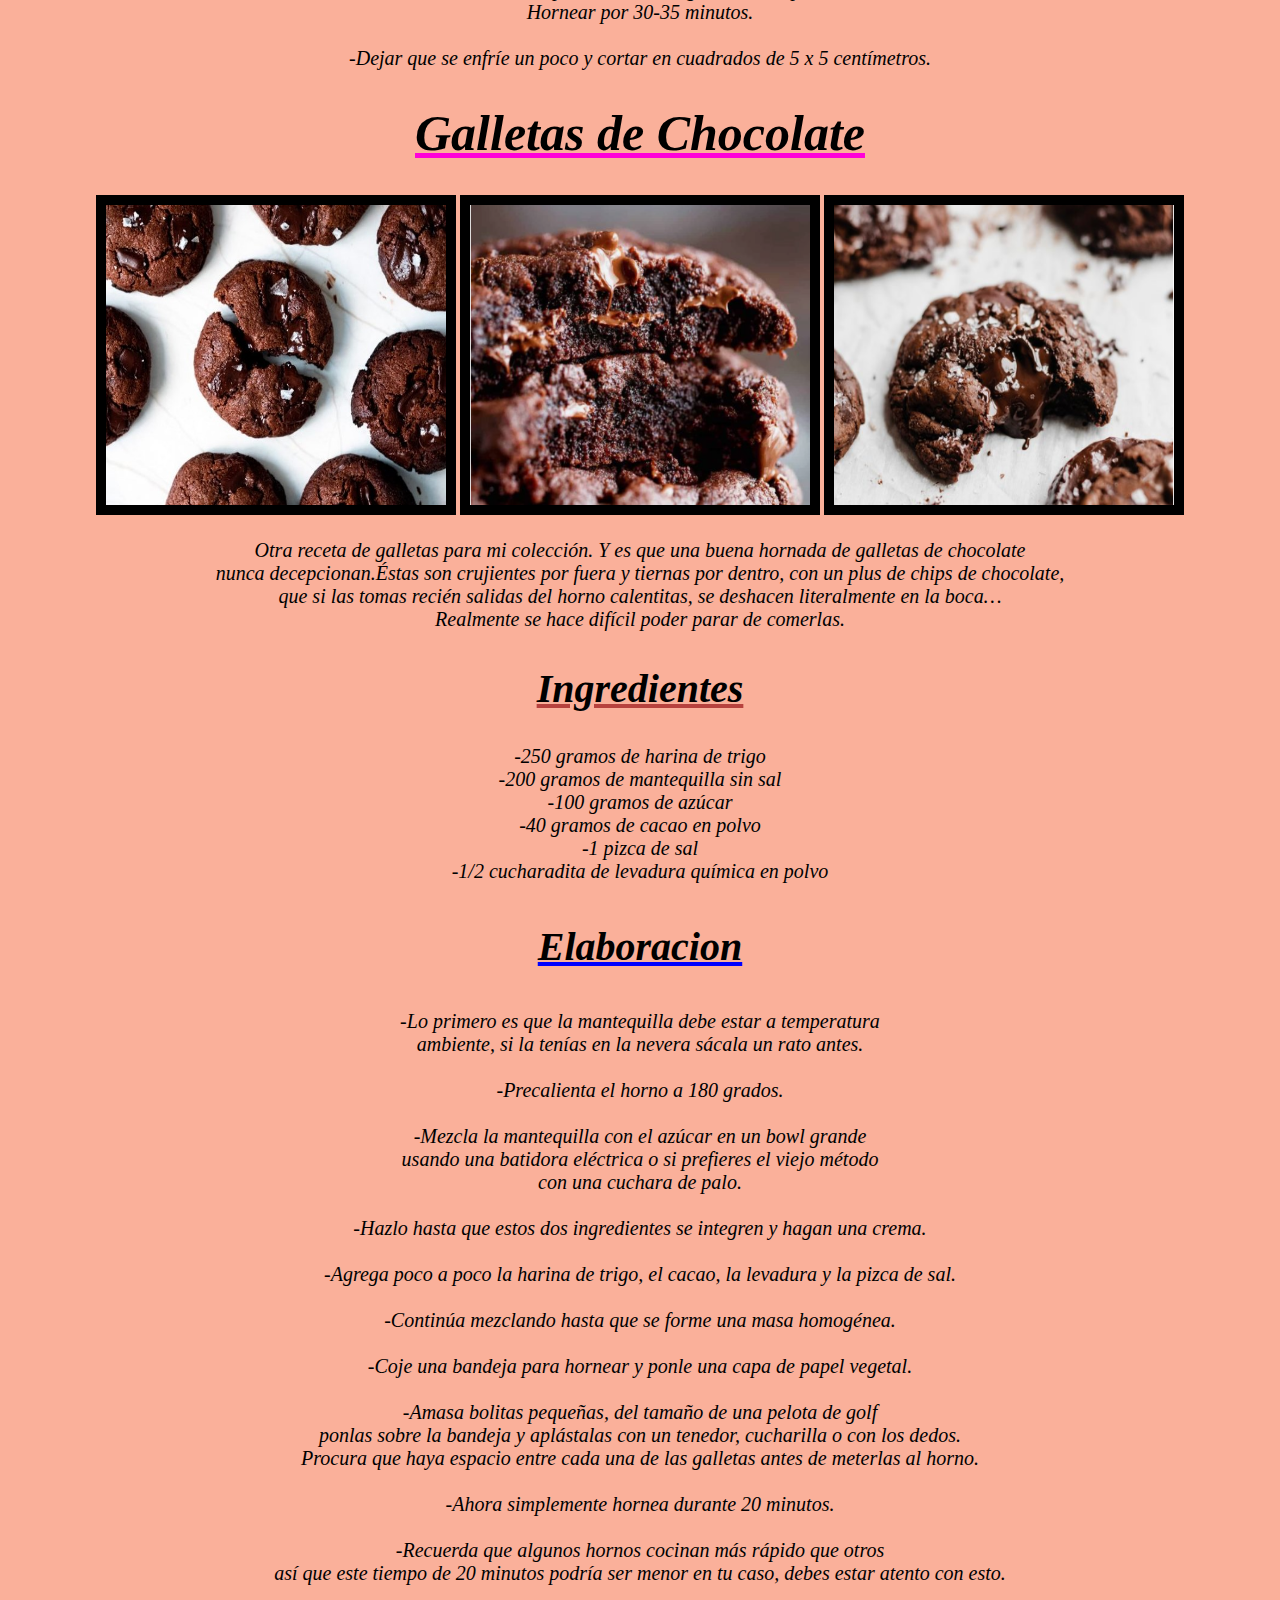
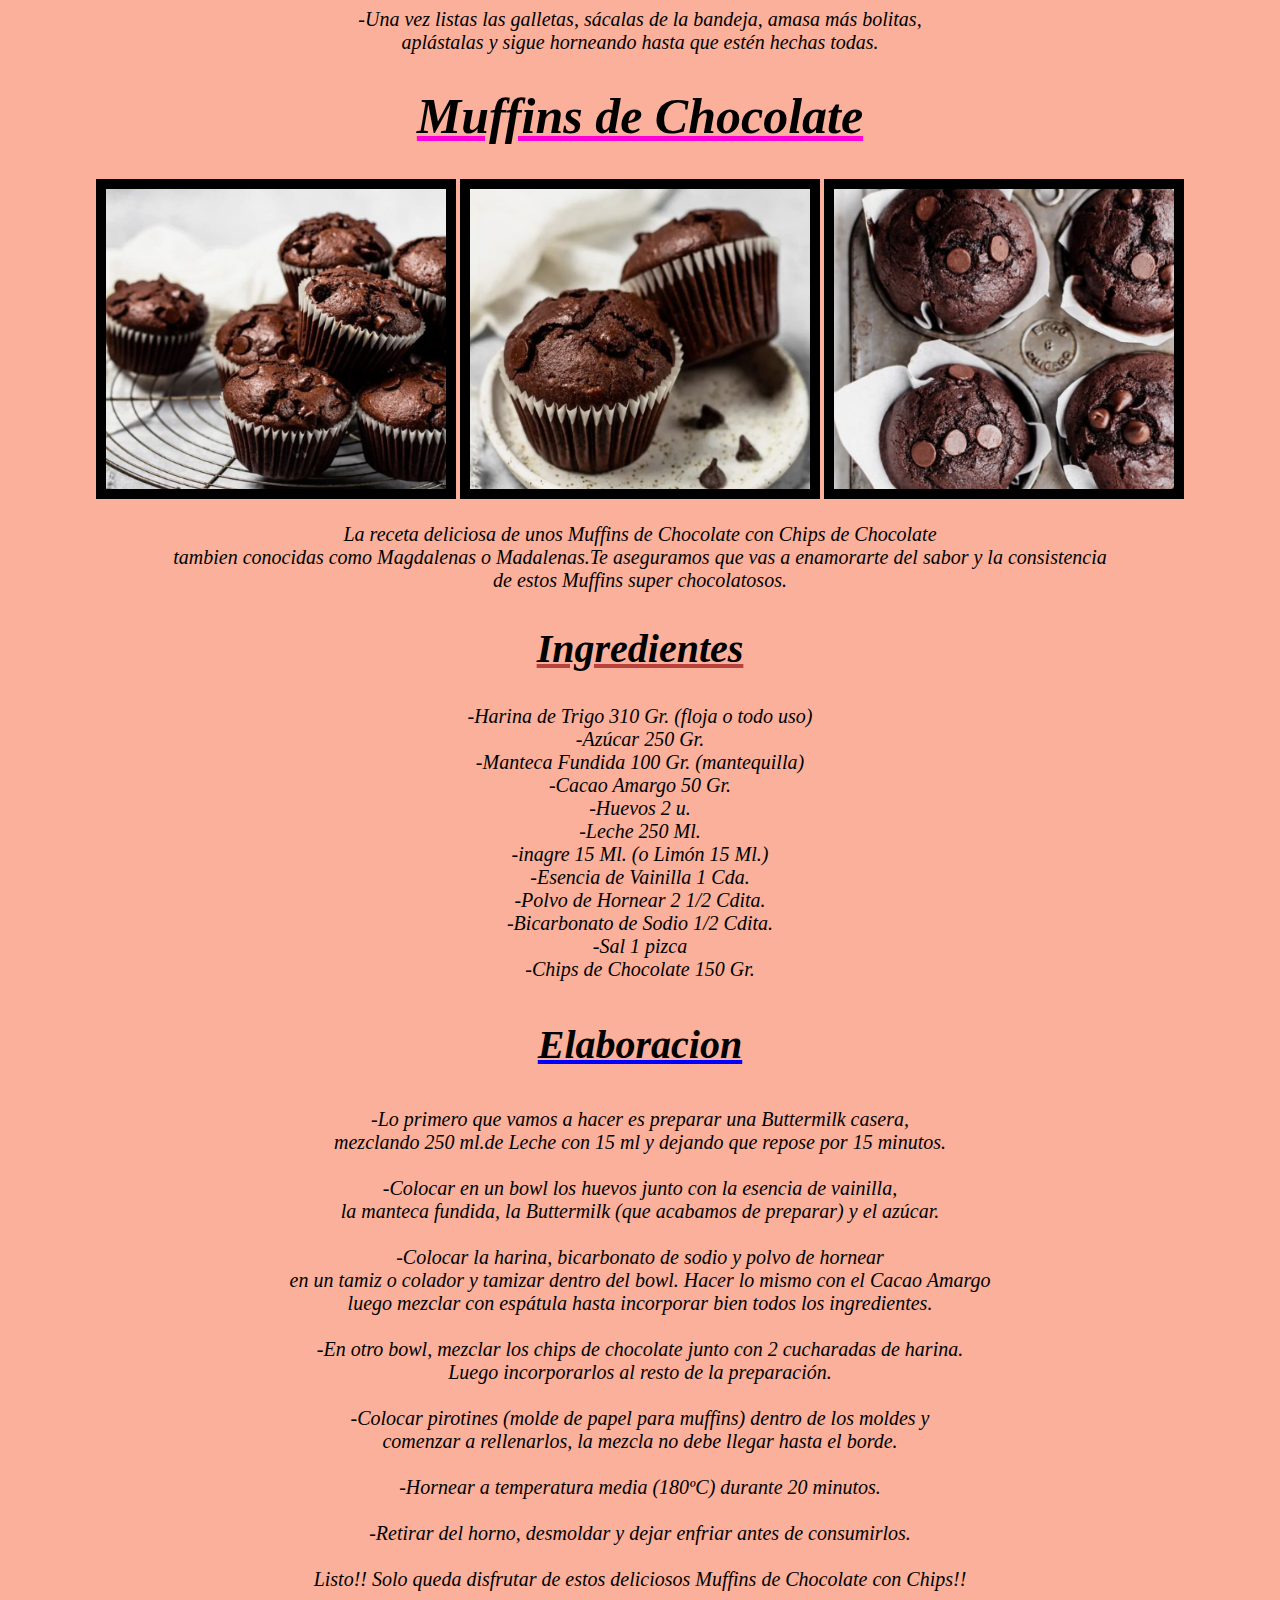
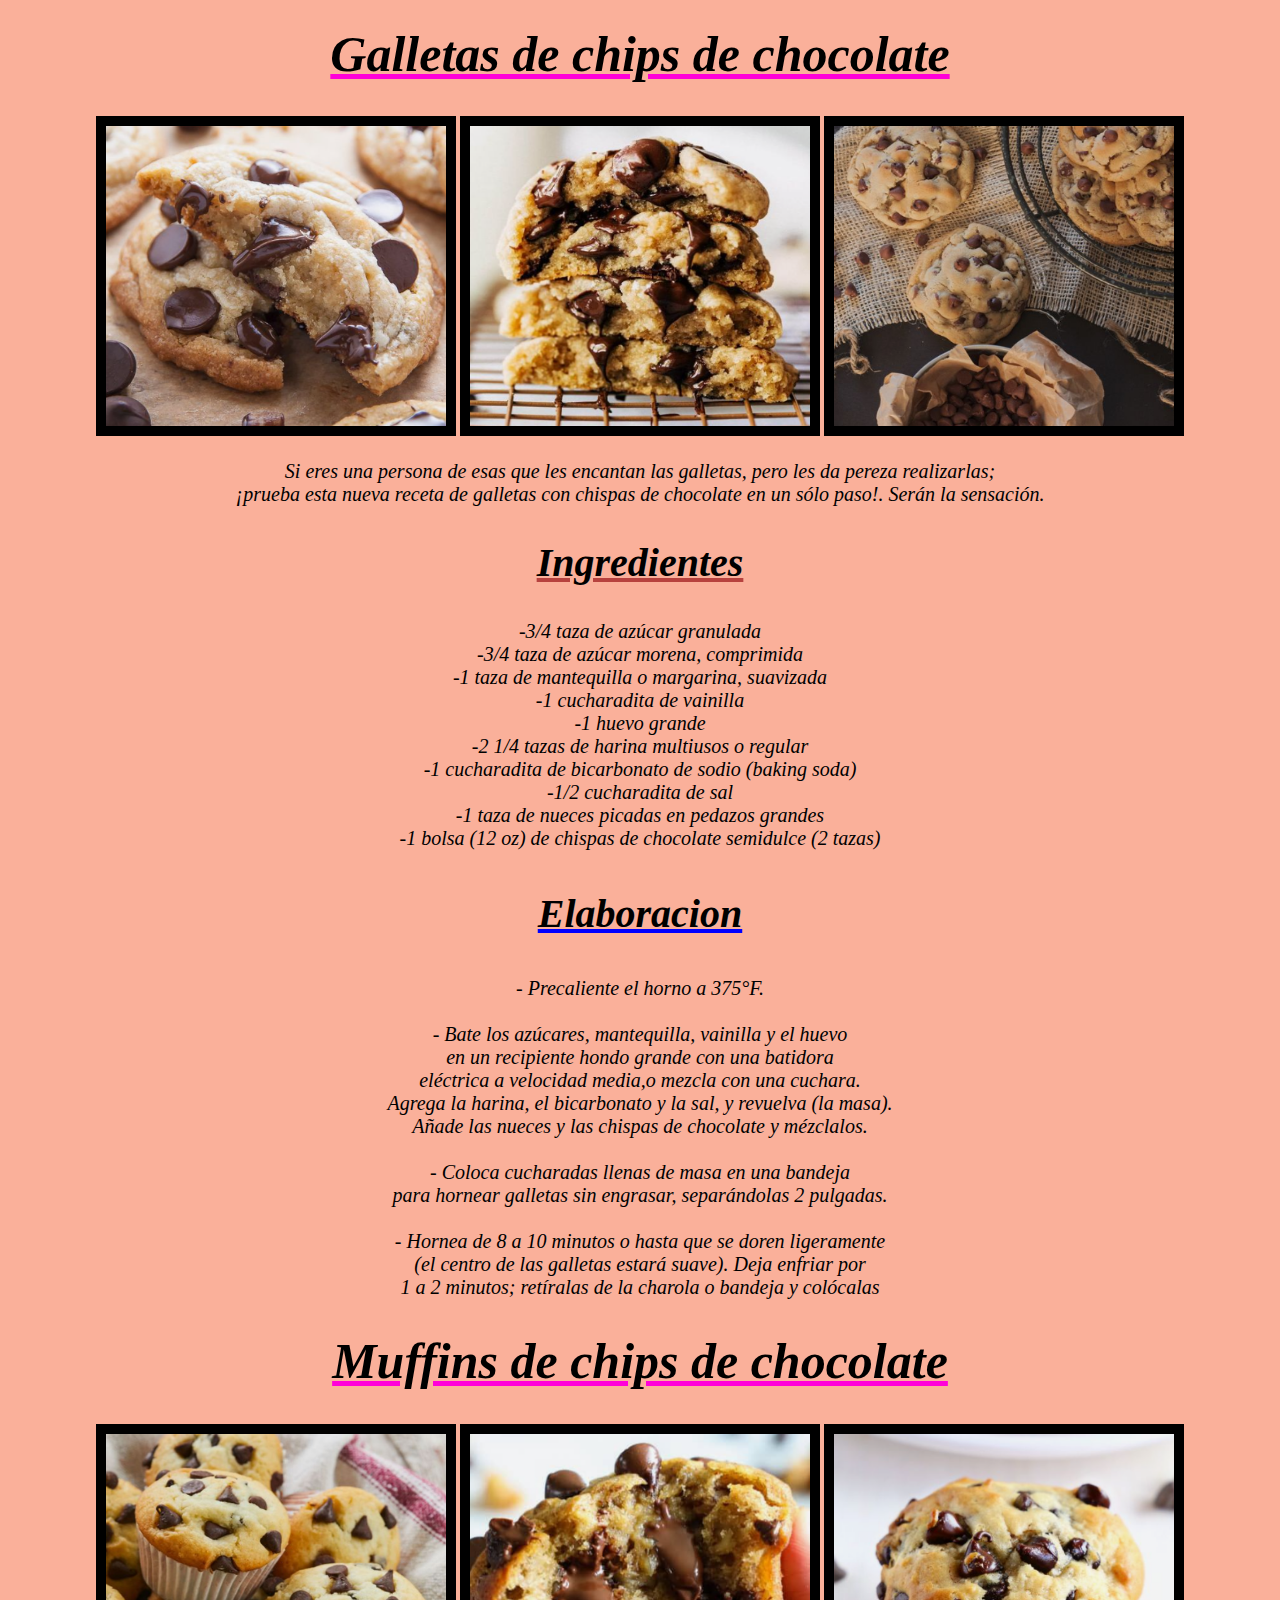
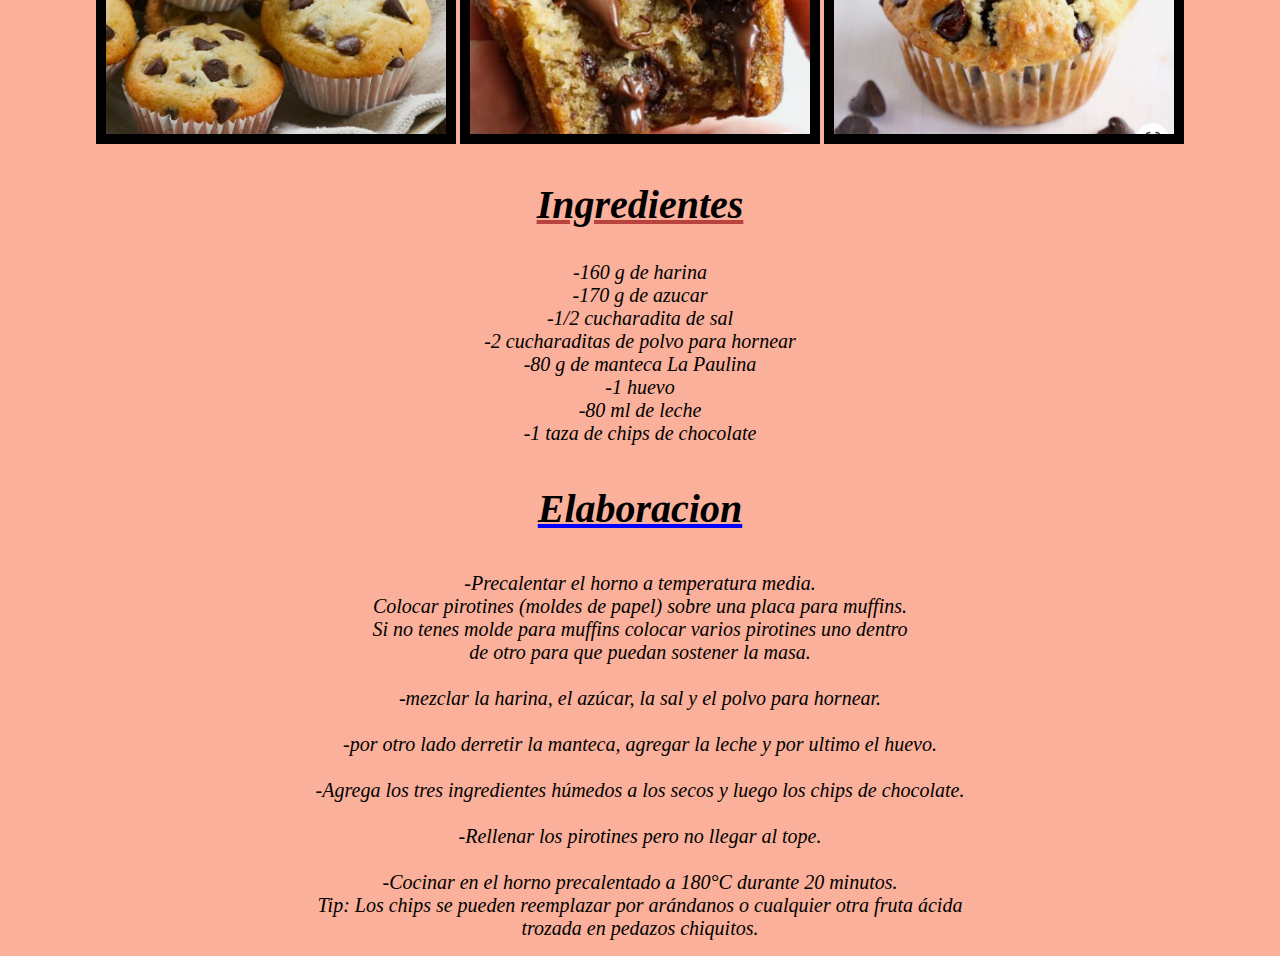
==== commit 989396f6: "test" ====
--- a/index.html
+++ b/index.html
@@ -11,11 +11,14 @@
 </head>
 <body>
 
-    <body bgcolor="#F8A6D8">
+    <body bgcolor="#FAB09A">
+      
+            <center>
+                <img src="Imagenes/logo.png" class="logo">
+                <h1 class="Boss"> Meliana's Boss cake </h1>
+            </center>
+
     
-    <center>
-        <h1 class="Boss">Boss Meliana's cake</h1>
-    </center>
     <center>
         <h1 class="titulos">Brownies Fudge</h1>
         <img src="Imagenes/brownies 1.png" class="Brownies">
@@ -24,7 +27,7 @@
         <P class="Cuerpo">Esta receta de Brownies de Fudge de Chocolate es una delicia espesa, húmeda<br>
         con sabor a chocolate que será saboreada por tus familiares y amigos.</P>
         <h2 class="subtitulos">Ingredientes</h2>
-        <P class="Cuerpo2">
+        <P class="Cuerpo">
             -1/2 tazas de margarina<br>
             -85 gramos de chocolate amargo<br>
             -2 tazas de azúcar<br>
@@ -32,9 +35,10 @@
             -1 cucharadita de vainilla líquida<br>
             -1 1/2 tazas de harina<br>
             -1 pizca de sal<br>
-            -1 taza de nuez, trozadas<br> </P>
-            <h3 class="Elaboracion">Elaboracion</h3>
-            <p class="Cuerpo3">
+            -1 taza de nuez, trozadas<br>
+         </P>
+        <h3 class="Elaboracion">Elaboracion</h3>
+        <p class="Cuerpo">
         -Precalentar el horno a 176°C.<br>
         <br>-Colocar la margarina y el chocolate en una cacerol y calentar o poner a baño maria<br>
         hasta que se derrita. Retirar del fuego.<br>
@@ -44,11 +48,9 @@
         Hornear por 30-35 minutos.<br>
         <br>-Dejar que se enfríe un poco y cortar en cuadrados de 5 x 5 centímetros.<br></p>
         <h1 class="titulos">Galletas de Chocolate </h1>
-        <div>
         <img src="Imagenes/galletas de chocolate 1.jpg" class="Brownies"> 
         <img src="Imagenes/galletas de chocolate 2.png" class="Brownies">
         <img src="Imagenes/galletas de chocolates 3.png" class="Brownies">
-        </div>
        <p class="Cuerpo">
         Otra receta de galletas para mi colección. Y es que una buena hornada de galletas de chocolate<br>
         nunca decepcionan.Éstas son crujientes por fuera y tiernas por dentro, con un plus de chips de chocolate,<br>
@@ -178,12 +180,13 @@
         Colocar pirotines (moldes de papel) sobre una placa para muffins.<br>
         Si no tenes molde para muffins colocar varios pirotines uno dentro<br>
         de otro para que puedan sostener la masa.<br>
-        -mezclar la harina, el azúcar, la sal y el polvo para hornear.<br>
-        -por otro lado derretir la manteca, agregar la leche y por ultimo el huevo.<br>
-        -Agrega los tres ingredientes húmedos a los secos y luego los chips de chocolate.<br>
-        -Rellenar los pirotines pero no llegar al tope.<br>
-        -Cocinar en el horno precalentado a 180°C durante 20 minutos.<br>
-        Tip: Los chips se pueden reemplazar por arándanos o cualquier otra fruta ácida trozada en pedazos chiquitos.
+        <br>-mezclar la harina, el azúcar, la sal y el polvo para hornear.<br>
+        <br>-por otro lado derretir la manteca, agregar la leche y por ultimo el huevo.<br>
+        <br>-Agrega los tres ingredientes húmedos a los secos y luego los chips de chocolate.<br>
+        <br>-Rellenar los pirotines pero no llegar al tope.<br>
+        <br>-Cocinar en el horno precalentado a 180°C durante 20 minutos.<br>
+        Tip: Los chips se pueden reemplazar por arándanos o cualquier otra fruta ácida<br>
+        trozada en pedazos chiquitos.
         </p>
         
     </p>
--- a/style.css
+++ b/style.css
@@ -1,52 +1,44 @@
+.logo {
+  width: 18%; 
+}
 h1.Boss {
   background-color: rgb(255, 254, 254);
   font-style: italic;
   font-weight: 700px;
   font-size: 100px;
+  
 }
 .Brownies {
   text-align: left;
   width: 340px;
   height: 300px;
-  border: 10px solid; 
+  border: 10px solid;
 }  
 h1.titulos {
   font-style: italic;
   font-size: 50px;
-  text-decoration: underline;
+  text-decoration: rgb(255, 0, 217) underline;
   
 }
 p.Cuerpo {
 font-size: 20px;
 font-style: italic;
-}
-
-p.Cuerpo2 {
-  font-size: 20px;
-  font-style: italic;
-  padding-right: 550px;
-
-}
-p.Cuerpo3 {
-  font-size: 20px;
-  width:500px ;
-  font-style: italic;
-  padding-left: 550px;
-
+display: block;
+margin-bottom: 10px;
+list-style-type:none;
 }
 
 h2.subtitulos {
   font-size: 40px;
   font-style: italic;
-  padding-right: 550px;
-  text-decoration: underline;
+  text-decoration: rgba(169, 43, 43, 0.833) underline;
 }
 
 h3.Elaboracion{
   font-size: 40px;
   font-style: italic;
-  padding-left:550px ;
-  text-decoration: underline;
+  text-decoration: blue underline;
+
 }
 
 .Posicion {
@@ -55,11 +47,3 @@
   height: 300px;
   
 }
-
-#container {
-  width: 500px;
-  margin: auto;
-  border: 22px solid rgb(0, 0, 0);
-
-}
-  
